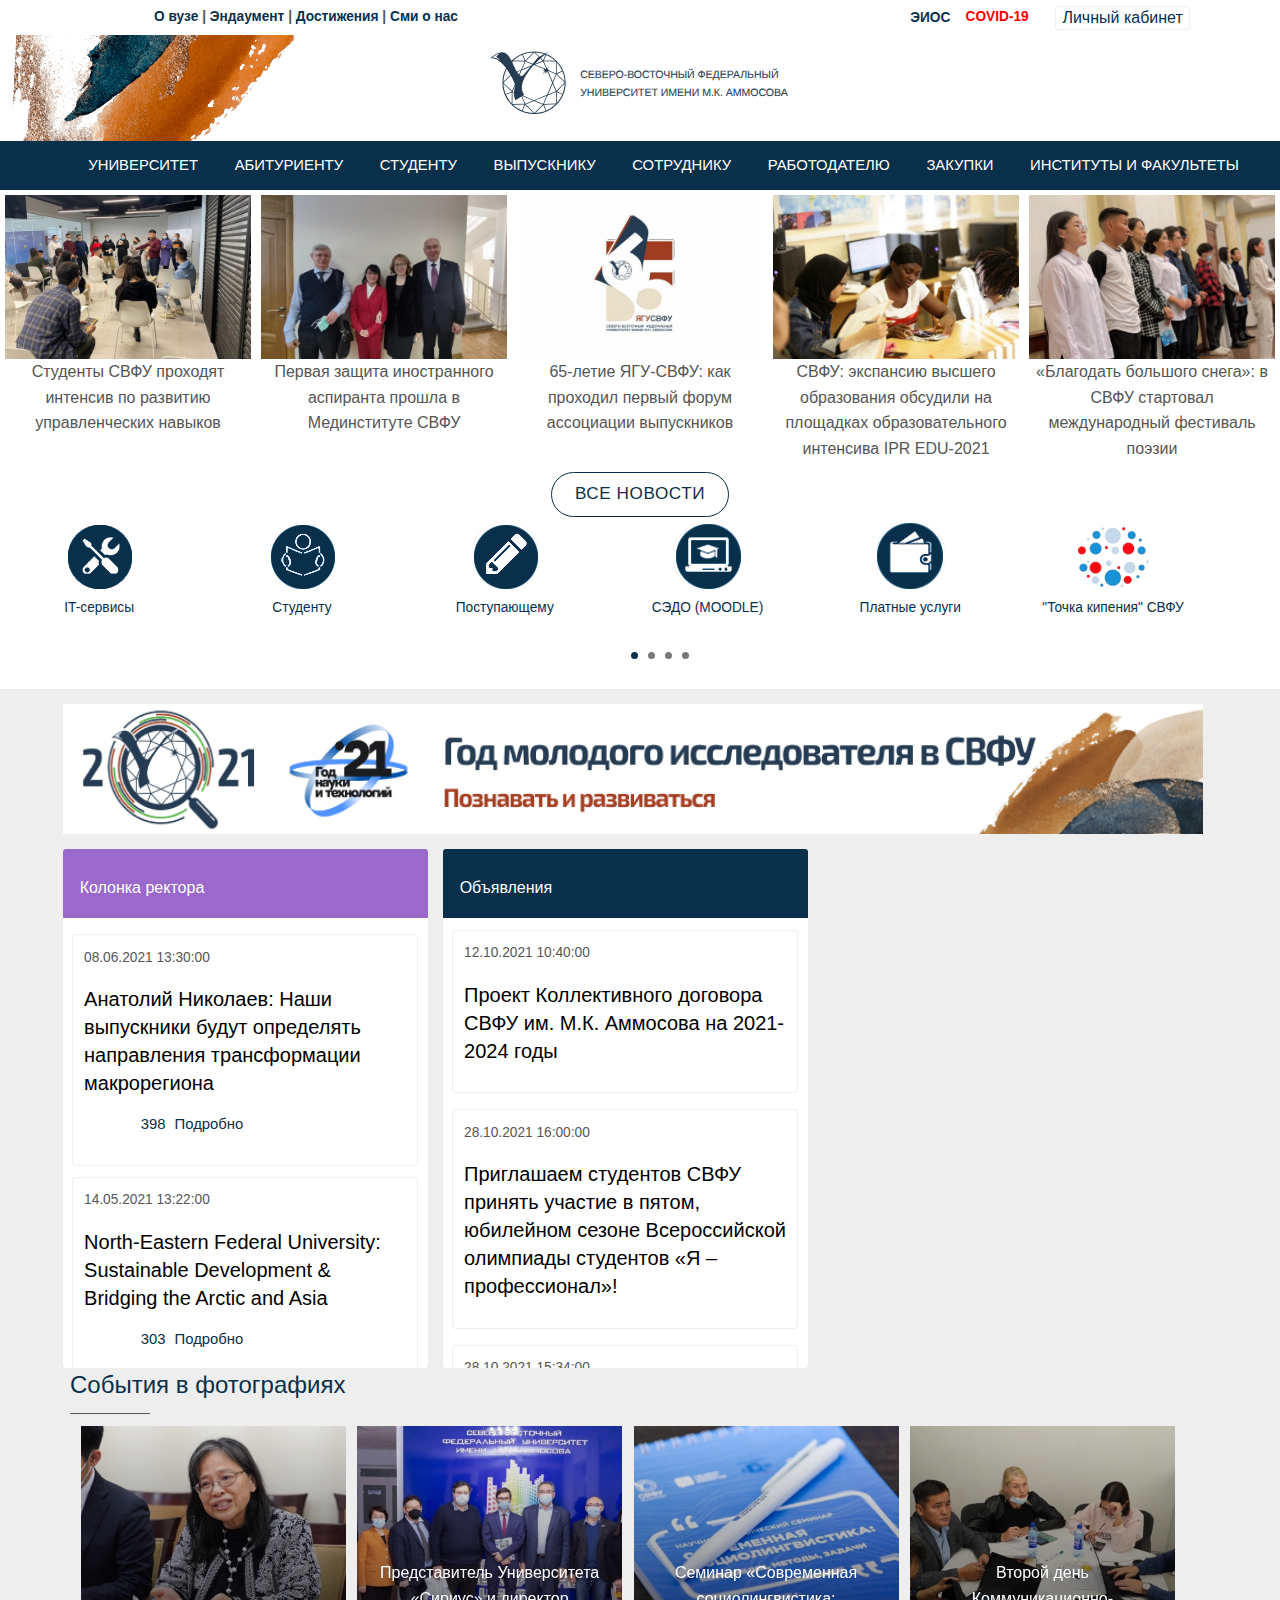
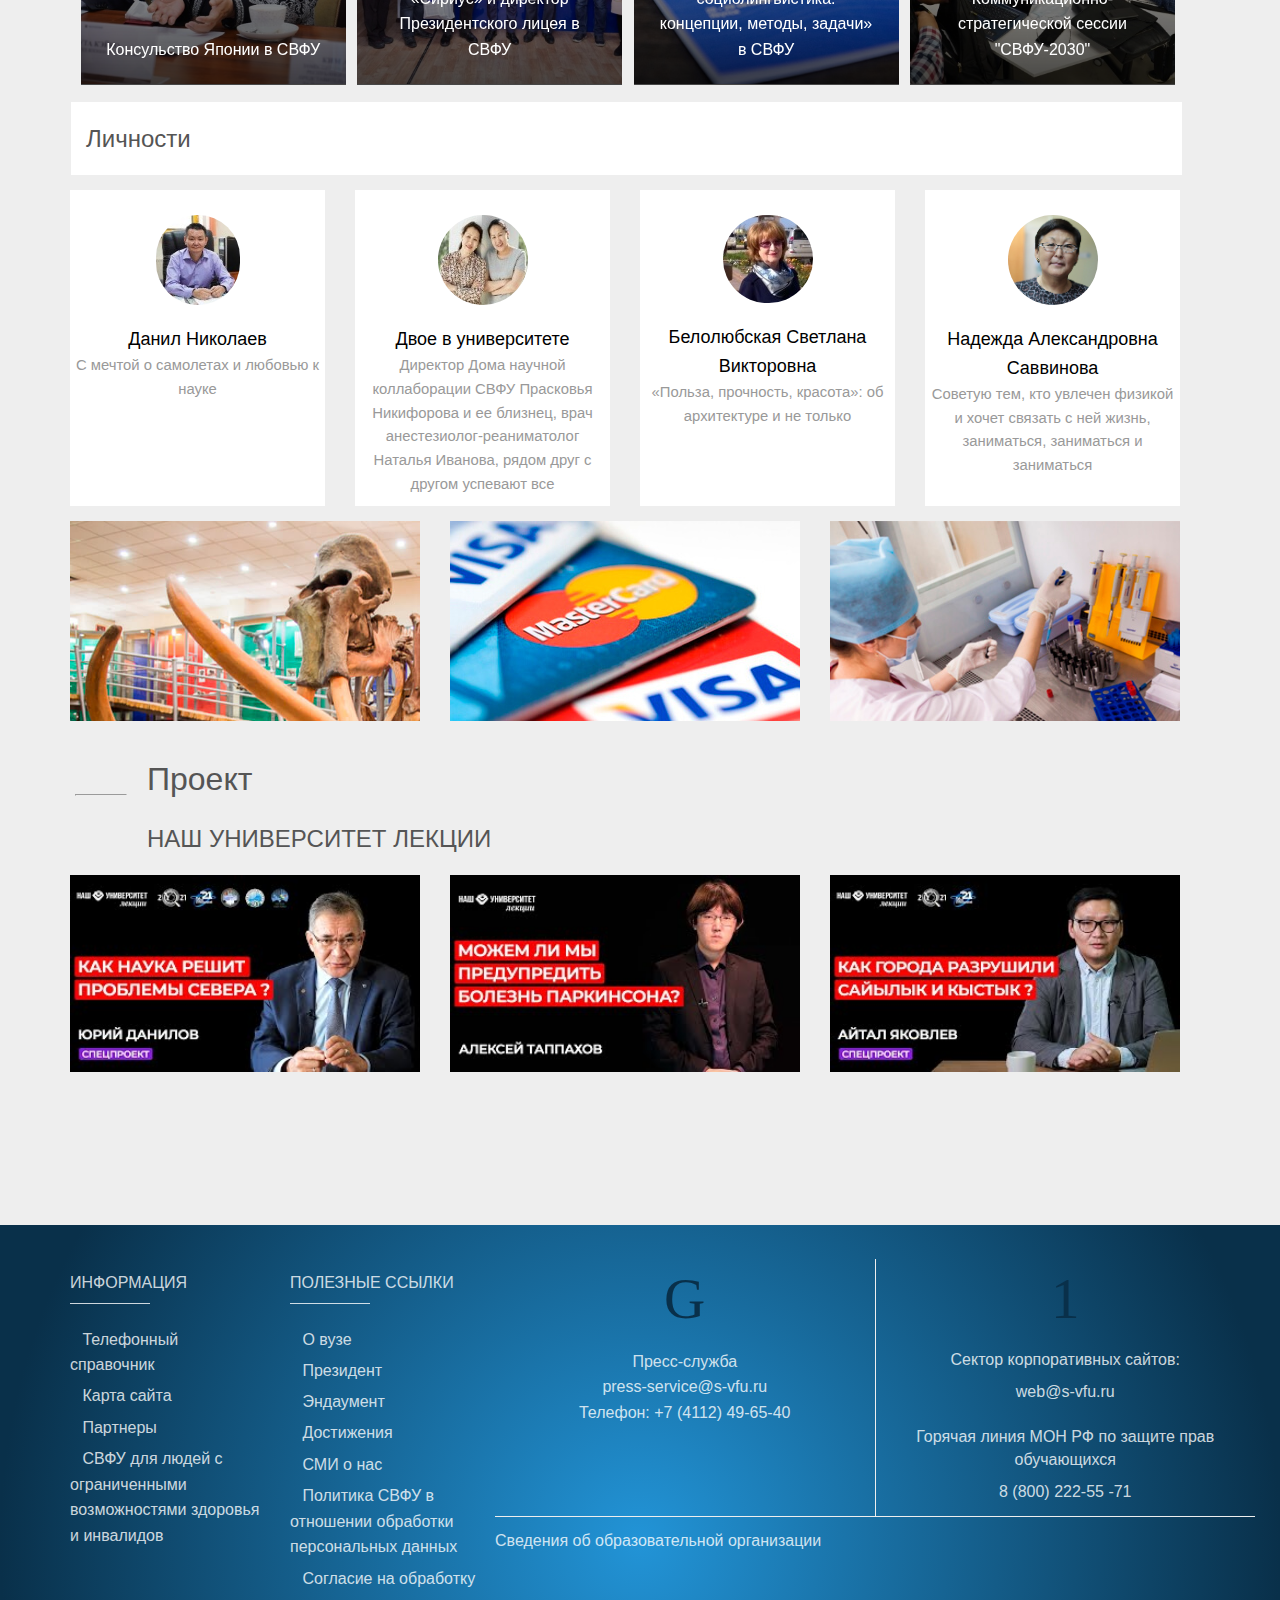
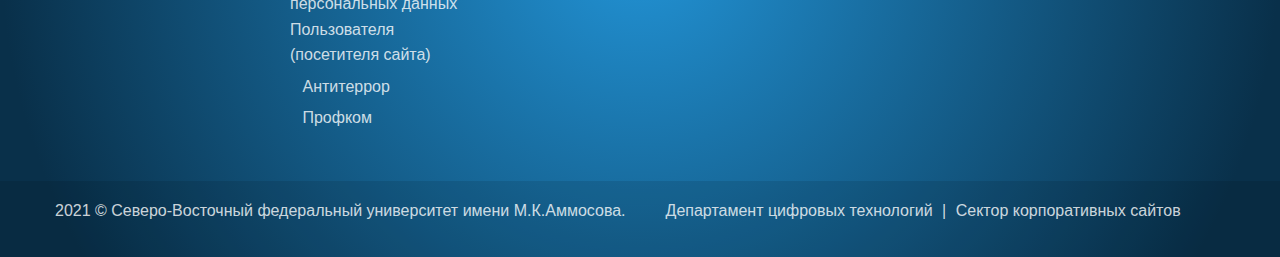
==== index.html @ 6f92b6be "Merge branch 'svfucopy' of https://github.com/tarkhoon/svfucopy into svfucopy" ====
<html>

<head>
    <meta charset="UTF-8">
    <meta http-equiv="X-UA-Compatible" content="IE=edge">
    <meta name="viewport" content="width=device-width, initial-scale=1.0">
    <title>Document</title>
    <link rel="stylesheet" href="css/style.css"><!--Подключение стилей-->
</head>

<body>

    <header class="header u-header"><!-- Шапка -->
        
        <div class="header-top pad"><!-- Верхняя часть -->
            <div class="container mx-auto"><!-- Стиль -->
                <div class="font-12 aligin-items-center" style="width: 100%;"><!-- Стиль -->
                    <div class="ht-left"><!-- Левая часть -->
                        <ul class="list-inline"><!-- Кнопки -->
                            <li class="list-inline-item"></li><!-- Кнопка -->
                            <li class="list-inline-item"></li><!-- Кнопка -->
                            <li class="list-inline-item"></li><!-- Кнопка -->
                            <li class="list-inline-item"></li><!-- Кнопка -->
                            <li class="list-inline-item"></li><!-- Кнопка -->
                            <li class="d-block"> <a href="">О вузе</a></li><!-- Кнопка -->
                            <li class="d-block">|</li><!-- Кнопка -->
                            <li class="d-block"><a href="">Эндаумент</a></li><!-- Кнопка -->
                            <li class="d-block">|</li><!-- Кнопка -->
                            <li class="d-block"><a href="">Достижения</a></li><!-- Кнопка -->
                            <li class="d-block">|</li><!-- Кнопка -->
                            <li class="d-block"><a href="">Сми о нас</a></li><!-- Кнопка -->
                        </ul>
                    </div>
                    <div class="ht-right"><!-- Правая часть -->
                        <ul class="list-inline"><!-- Стиль -->
                            <li class="list-inline-item"><!-- Кнопки -->
                                <a href="Отсылка.html" data-modal-target="#modal17" data-modal-effect="scale" class="g-color-primary--hover g-text-underline--none--hover">ЭИОС </a><!-- Кнопка -->
                                <a href="Отсылка.html" class="g-mx-10 g-mx-auto g-color-red">COVID-19</a><!-- Кнопка -->
                                <button class="btn btn-sm u-btn-primary g-mx-10 btn u-btn-primary g-brd-around g-brd-gray-light-v4 g-bg-white g-color-primary g-mx-auto" data-toggle="modal" data-target="#loginform">Личный кабинет</button><!-- Кнопка -->
                            </li>
                            <li class="list-inline-item"></li><!-- Кнопка -->
                        </ul>
                    </div>
                </div>
            </div>
        </div>

        <div class="header-center"><!-- Средняя часть -->

            <img src="pic/list-top.png" alt="" class="left-logo"><!-- Фото -->

            <div class="container mx-auto"><!-- Логотип -->

                <a href="" class="logo mx-auto"><!-- Кнопка -->

                    <img class="logo-img" src="pic/logo_new_3.svg" alt=""><!-- Картинка кнопки -->

                </a>
            </div>

        </div>

        <div class="header-bottom g-bg-blue"><!-- Нижняя часть -->
            <div class="container mx-auto"><!-- Стиль -->
                <ul class="navbar-nav text-uppercase g-font-weight-600 u-main-nav-v8 u-sub-menu-v3 mx-auto"><!-- Стиль -->
		      
                    <li class="hs-has-sub-menu nav-item" id="menu1"> <!-- Меню -->
                        <a class="nav-link g-color-white" href="/universitet/" rel="" id="nav-link-1" aria-haspopup="true" aria-expanded="false" aria-controls="nav-submenu-2"><!-- Текст -->
                            Университет            
                        </a>
                        <ul class="hs-sub-menu list-unstyled animated" aria-labelledby="nav-link-2" style="display: none;"><!-- Кнопка -->
                  
                              
                            <li class="dropdown-item"><!-- Ссылка -->
                                <a href="/universitet/o-vuze/obshchie-svedeniya/" rel=""><!-- Текст -->
                                    Основные сведения          
                                </a>
                            </li>
                              
                              
                                              <li class="dropdown-item"><!-- Ссылка -->
                              <a href="/universitet/rukovodstvo-i-struktura/" rel=""><!-- Текст -->
                                  Структура и органы управления образовательной организацией          
                              </a>
                          </li>
                              
                              
                                              <li class="dropdown-item"><!-- Ссылка -->
                              <a href="/universitet/rectors_plan" rel=""><!-- Текст -->
                                  План ректора          
                              </a>
                          </li>
                              
                              
                                              <li class="dropdown-item"><!-- Ссылка -->
                              <a href="/universitet/president_plan" rel=""><!-- Текст -->
                                  План президента          
                              </a>
                          </li>
                              
                              
                                              <li class="dropdown-item"><!-- Ссылка -->
                              <a href="/universitet/information/" rel=""><!-- Текст -->
                                  Документы          
                              </a>
                          </li>
                              
                              
                                              <li class="dropdown-item"><!-- Ссылка -->
                              <a href="/universitet/obrazovanie/vuzovskoe/" rel=""><!-- Текст -->
                                  Образование          
                              </a>
                          </li>
                              
                              
                                              <li class="dropdown-item"><!-- Ссылка -->
                              <a href="/universitet/rukovodstvo-i-struktura/strukturnye-podrazdeleniya/departamentt_quality/opup/fgosvo/" rel=""><!-- Текст -->
                                  Образовательные стандарты и требования          
                              </a>
                          </li>
                              
                              
                                              <li class="dropdown-item"><!-- Ссылка -->
                              <a href="https://www.s-vfu.ru/universitet/rukovodstvo-i-struktura/?clear_cache=Y" rel=""><!-- Текст -->
                                  Руководство. Педагогический (научно-педагогический) состав          
                              </a>
                          </li>
                              
                              
                                              <li class="dropdown-item"><!-- Ссылка -->
                              <a href="/universitet/o-vuze/support/" rel=""><!-- Текст -->
                                  Материально-техническое обеспечение и оснащенность образовательного процесса          
                              </a>
                          </li>
                              
                              
                                              <li class="dropdown-item"><!-- Ссылка -->
                              <a href="/studentu/stipendiya/" rel=""><!-- Текст -->
                                  Стипендии и иные виды материальной поддержки          
                              </a>
                          </li>
                              
                              
                                              <li class="dropdown-item"><!-- Ссылка -->
                              <a href="/universitet/information/pou/" rel=""><!-- Текст -->
                                  Платные образовательные услуги          
                              </a>
                          </li>
                              
                              
                                              <li class="dropdown-item"><!-- Ссылка -->
                              <a href="/universitet/o-vuze/finance/" rel=""><!-- Текст -->
                                  Финансово-хозяйственная деятельность          
                              </a>
                          </li>
                              
                              
                                              <li class="dropdown-item"><!-- Ссылка -->
                              <a href="/studentu/vak/" rel=""><!-- Текст -->
                                  Вакантные места для приема (перевода) обучающихся          
                              </a>
                          </li>
                              
                              
                                              <li class="dropdown-item"><!-- Ссылка -->
                              <a href="/universitet/o-vuze/obshchie-svedeniya/dsr/" rel=""><!-- Текст -->
                                  Доступная среда          
                              </a>
                          </li>
                              
                              
                                              <li class="dropdown-item"><!-- Ссылка -->
                              <a href="/universitet/rukovodstvo-i-struktura/strukturnye-podrazdeleniya/ums/" rel=""><!-- Текст -->
                                  Международное сотрудничество          
                              </a>
                          </li>
                              
                              
                                              <li class="dropdown-item"><!-- Ссылка -->
                              <a href="https://priem.s-vfu.ru/" rel=""><!-- Текст -->
                                  Абитуриенту          
                              </a>
                          </li>
                              
                              
                                              <li class="dropdown-item"><!-- Ссылка -->
                              <a href="/universitet/o-vuze/fond-tselevogo-kapitala/" rel=""><!-- Текст -->
                                  Эндаумент          
                              </a>
                          </li>
                              
                              
                                              <li class="dropdown-item"><!-- Ссылка -->
                              <a href="/universitet/rukovodstvo-i-struktura/instituty/" rel=""><!-- Текст -->
                                  Институты, факультеты, филиалы, НИИ, колледжи          
                              </a>
                          </li>
                              
                              
                                              <li class="dropdown-item"><!-- Ссылка -->
                              <a href="/universitet/nauka/" rel=""><!-- Текст -->
                                  Наука и инновации          
                              </a>
                          </li>
                              
                              
                                              <li class="dropdown-item"><!-- Ссылка -->
                              <a href="/universitet/information/" rel=""><!-- Текст -->
                                  Обязательная информация          
                              </a>
                          </li>
                              
                              
                                              <li class="dropdown-item"><!-- Ссылка -->
                              <a href="/universitet/rukovodstvo-i-struktura/strukturnye-podrazdeleniya/usr/vd/" rel=""><!-- Текст -->
                                  Воспитательная деятельность          
                              </a>
                          </li>
                              
                              
                                              <li class="dropdown-item"><!-- Ссылка -->
                              <a href="/universitet/docs/struct_docs.php" rel=""><!-- Текст -->
                                  Документы управленческих подразделений          
                              </a>
                          </li>
                              
                              
                                              <li class="dropdown-item"><!-- Ссылка -->
                              <a href="/universitet/nauka/ejegodnik%20NEFU/" rel=""><!-- Текст -->
                                  Ежегодник СВФУ          
                              </a>
                          </li>
                              
                              
                                              <li class="dropdown-item"><!-- Ссылка -->
                              <a href="/universitet/kontakty/" rel=""><!-- Текст -->
                                  Контакты и реквизиты          
                              </a>
                          </li>
                              
                              
                                              <li class="dropdown-item"><!-- Ссылка -->
                              <a href="/phone_book" rel=""><!-- Текст -->
                                  Телефонный справочник          
                              </a>
                          </li>
                              
                              
                                              <li class="dropdown-item"><!-- Ссылка -->
                              <a href="https://www.minobrnauki.gov.ru/" rel=""><!-- Текст -->
                                  Министерство науки и высшего образования Российской Федерации           
                              </a>
                          </li>
                              
                              
                                              <li class="dropdown-item"><!-- Ссылка -->
                              <a href="https://edu.gov.ru/" rel=""><!-- Текст -->
                                  Министерство просвещения Российской Федерации          
                              </a>
                          </li>
                              
                              
                                              <li class="dropdown-item"><!-- Ссылка -->
                              <a href="/universitet/o-vuze/obshchie-svedeniya/zarplata_2020г.pdf" rel=""><!-- Текст -->
                                  ИНФОРМАЦИЯ о среднемесячной заработной плате руководителя, его заместителей и главного бухгалтера за 2020 год          
                              </a>
                          </li>
                              
                                          </ul>
                    </li>		
                        
                    <li class="hs-has-sub-menu nav-item"  id="menu2"> <!-- Меню -->
                        <a class="nav-link g-color-white" href="/abiturientu/" rel="" id="nav-link-2" aria-haspopup="true" aria-expanded="false" aria-controls="nav-submenu-2"><!-- Текст -->
                          Абитуриенту            
                        </a>
                        <ul class="hs-sub-menu list-unstyled animated" aria-labelledby="nav-link-2" style="display: none;"><!-- Кнопки -->
                  
                              
                            <li class="dropdown-item"><!-- Кнопка -->
                                <a href="/abit/" rel="">
                                    Прием 2021 - Образовательные программы          
                                </a>
                            </li>
                              
                              
                                              <li class="dropdown-item"><!-- Кнопка -->
                              <a href="https://postupi.s-vfu.ru/" rel=""><!-- Текст -->
                                  Поступи онлайн          
                              </a>
                          </li>
                              
                              
                                              <li class="dropdown-item"><!-- Кнопка -->
                              <a href="http://priem.s-vfu.ru/" rel="nofollow"><!-- Текст -->
                                  Центральная приемная комиссия СВФУ          
                              </a>
                          </li>
                              
                              
                                              <li class="dropdown-item"><!-- Кнопка -->
                              <a href="/universitet/rukovodstvo-i-struktura/instituty/" rel=""><!-- Текст -->
                                  Институты, факультеты, филиалы, колледжи          
                              </a>
                          </li>
                              
                              
                                              <li class="dropdown-item"><!-- Кнопка -->
                              <a href="http://fdop.s-vfu.ru/olimpiady-shkolnikov2/" rel="nofollow"><!-- Текст -->
                                  Олимпиады школьников          
                              </a>
                          </li>
                              
                              
                                              <li class="dropdown-item"><!-- Кнопка -->
                              <a href="/universitet/rukovodstvo-i-struktura/instituty/fdop" rel=""><!-- Текст -->
                                  ФДОП          
                              </a>
                          </li>
                              
                              
                                              <li class="dropdown-item"><!-- Кнопка -->
                              <a href="/universitet/rukovodstvo-i-struktura/strukturnye-podrazdeleniya/ss/" rel=""><!-- Текст -->
                                  Студгородок "Сергелях"          
                              </a>
                          </li>
                              
                              
                                              <li class="dropdown-item"><!-- Кнопка -->
                              <a href="/abiturientu/studgorodok/" rel=""><!-- Текст -->
                                  Расположение корпусов СВФУ          
                              </a>
                          </li>
                              
                              
                                              <li class="dropdown-item"><!-- Кнопка -->
                              <a href="/news/?SECTION_ID=984" rel=""><!-- Текст -->
                                  Новости          
                              </a>
                          </li>
                              
                        </ul>
                    </li>		
                        
                    <li class="hs-has-sub-menu nav-item"  id="menu3"> <!-- Меню -->
                      <a class="nav-link g-color-white" href="/studentu/" rel="" id="nav-link-3" aria-haspopup="true" aria-expanded="false" aria-controls="nav-submenu-2"><!-- Текст -->
                          Студенту            
                      </a>
                      <ul class="hs-sub-menu list-unstyled animated" aria-labelledby="nav-link-2" style="display: none;"><!-- Кнопки -->
                  
                              
                                              <li class="dropdown-item"><!-- Кнопка -->
                              <a href="http://yagu.s-vfu.ru/" rel=""><!-- Текст -->
                                  СЭДО (MOODLE)          
                              </a>
                          </li>
                              
                              
                                              <li class="dropdown-item"><!-- Кнопка -->
                              <a href="https://student.s-vfu.ru/auth/" rel=""><!-- Текст -->
                                  Личный кабинет студента          
                              </a>
                          </li>
                              
                              
                                              <li class="dropdown-item"><!-- Кнопка -->
                              <a href="/raspisanie" rel=""><!-- Текст -->
                                  Расписание занятий          
                              </a>
                          </li>
                              
                              
                                              <li class="dropdown-item"><!-- Кнопка -->
                              <a href="/universitet/rukovodstvo-i-struktura/instituty/" rel=""><!-- Текст -->
                                  Институты, факультеты, филиалы, колледжи          
                              </a>
                          </li>
                              
                              
                                              <li class="dropdown-item"><!-- Кнопка -->
                              <a href="/studentu/ckc/" rel=""><!-- Текст -->
                                  СКС (Студенческий координационный совет)          
                              </a>
                          </li>
                              
                              
                                              <li class="dropdown-item"><!-- Кнопка -->
                              <a href="/universitet/rukovodstvo-i-struktura/vspomogatelnye-podrazdeleniya/ppos" rel=""><!-- Текст -->
                                  ППОС          
                              </a>
                          </li>
                              
                              
                                              <li class="dropdown-item"><!-- Кнопка -->
                              <a href="/studentu/sosvfu/" rel=""><!-- Текст -->
                                  Штаб студенческих отрядов          
                              </a>
                          </li>
                              
                              
                                              <li class="dropdown-item"><!-- Кнопка -->
                              <a href="/studentu/stipendiya" rel=""><!-- Текст -->
                                  Стипендия          
                              </a>
                          </li>
                              
                              
                                              <li class="dropdown-item"><!-- Кнопка -->
                              <a href="/elective/" rel=""><!-- Текст -->
                                  Факультативы          
                              </a>
                          </li>
                              
                              
                                              <li class="dropdown-item"><!-- Кнопка -->
                              <a href="/studentu/olympiads/" rel=""><!-- Текст -->
                                  Олимпиады          
                              </a>
                          </li>
                              
                              
                                              <li class="dropdown-item"><!-- Кнопка -->
                              <a href="/universitet/rukovodstvo-i-struktura/strukturnye-podrazdeleniya/ss/" rel=""><!-- Текст -->
                                  Студгородок          
                              </a>
                          </li>
                              
                              
                                              <li class="dropdown-item"><!-- Кнопка -->
                              <a href="/studentu/vak" rel=""><!-- Текст -->
                                  Переход на бесплатное          
                              </a>
                          </li>
                              
                              
                                              <li class="dropdown-item"><!-- Кнопка -->
                              <a href="/universitet/rukovodstvo-i-struktura/strukturnye-podrazdeleniya/usr/stdknf/" rel=""><!-- Текст -->
                                  Конференции для студентов          
                              </a>
                          </li>
                              
                              
                                              <li class="dropdown-item"><!-- Кнопка -->
                              <a href="/studentu/perevod-v-svfu/" rel=""><!-- Текст -->
                                  Перевод и восстановление в СВФУ          
                              </a>
                          </li>
                              
                              
                                              <li class="dropdown-item"><!-- Кнопка -->
                              <a href="/studentu/sport/" rel=""><!-- Текст -->
                                  Спорт          
                              </a>
                          </li>
                              
                              
                                              <li class="dropdown-item"><!-- Кнопка -->
                              <a href="/universitet/rukovodstvo-i-struktura/instituty/ip/cpp/" rel=""><!-- Текст -->
                                  Центр практической психологии          
                              </a>
                          </li>
                              
                              
                                              <li class="dropdown-item"><!-- Кнопка -->
                              <a href="/studentu/brs/" rel=""><!-- Текст -->
                                  Балльно-рейтинговая система СВФУ          
                              </a>
                          </li>
                              
                              
                                              <li class="dropdown-item"><!-- Кнопка -->
                              <a href="http://nefu.s-vfu.ru/" rel="nofollow"><!-- Текст -->
                                  NEFU International Student Organization          
                              </a>
                          </li>
                              
                              
                                              <li class="dropdown-item"><!-- Кнопка -->
                              <a href="/universitet/rukovodstvo-i-struktura/obsluzhivayushchie-podrazdeleniya/sps" rel=""><!-- Текст -->
                                  Профилакторий "Смена"          
                              </a>
                          </li>
                              
                              
                                              <li class="dropdown-item"><!-- Кнопка -->
                              <a href="/universitet/rukovodstvo-i-struktura/strukturnye-podrazdeleniya/departamentt_quality/officework/" rel=""><!-- Текст -->
                                  Студенческий отдел кадров (Отдел делопроизводства и учета обучающихся)          
                              </a>
                          </li>
                              
                              
                                              <li class="dropdown-item"><!-- Кнопка -->
                              <a href="/studentu/stipendiya/over/" rel=""><!-- Текст -->
                                  Статистика  по заявлениям студентов на повышенную стипендию          
                              </a>
                          </li>
                              
                              
                                              <li class="dropdown-item"><!-- Кнопка -->
                              <a href="/universitet/rukovodstvo-i-struktura/vspomogatelnye-podrazdeleniya/nauchnaya-biblioteka/" rel=""><!-- Текст -->
                                  Научная библиотека СВФУ          
                              </a>
                          </li>
                              
                              
                                              <li class="dropdown-item"><!-- Кнопка -->
                              <a href="/studentu/best-graduate/" rel=""><!-- Текст -->
                                  Лучшие выпускники          
                              </a>
                          </li>
                              
                              
                                              <li class="dropdown-item"><!-- Кнопка -->
                              <a href="/studentu/etiquette/" rel=""><!-- Текст -->
                                  Этикет          
                              </a>
                          </li>
                              
                              
                                              <li class="dropdown-item"><!-- Кнопка -->
                              <a href="/studentu/catering" rel=""><!-- Текст -->
                                  Обьекты питания в кампусе СВФУ          
                              </a>
                          </li>
                              
                              
                                              <li class="dropdown-item"><!-- Кнопка -->
                              <a href="/universitet/rukovodstvo-i-struktura/strukturnye-podrazdeleniya/usr/folder4/" rel=""><!-- Текст -->
                                  Важно знать!          
                              </a>
                          </li>
                              
                                          </ul>
                    </li>		
                        
                    <li class="hs-has-sub-menu nav-item"  id="menu4"> <!-- Меню -->
                      <a class="nav-link g-color-white" href="/vypuskniku/" rel="" id="nav-link-4" aria-haspopup="true" aria-expanded="false" aria-controls="nav-submenu-2"><!-- Текст -->
                          Выпускнику            
                      </a>
                      <ul class="hs-sub-menu list-unstyled animated" aria-labelledby="nav-link-2" style="display: none;"><!-- Кнопки -->
                  
                              
                                              <li class="dropdown-item"><!-- Кнопка -->
                              <a href="/universitet/obrazovanie/postgraduate/" rel=""><!-- Текст -->
                                  Аспирантам/Ординаторам          
                              </a>
                          </li>
                              
                              
                                              <li class="dropdown-item"><!-- Кнопка -->
                              <a href="/vypuskniku/magistratura/" rel=""><!-- Текст -->
                                  Магистратура          
                              </a>
                          </li>
                              
                              
                                              <li class="dropdown-item"><!-- Кнопка -->
                              <a href="/vypuskniku/dopolnitelnoe-obrazovanie/" rel=""><!-- Текст -->
                                  Дополнительное образование          
                              </a>
                          </li>
                              
                              
                                              <li class="dropdown-item"><!-- Кнопка -->
                              <a href="/vypuskniku/association-of-graduates" rel=""><!-- Текст -->
                                  Лига выпускников СВФУ (ЯГУ)          
                              </a>
                          </li>
                              
                              
                                              <li class="dropdown-item"><!-- Кнопка -->
                              <a href="/universitet/rukovodstvo-i-struktura/strukturnye-podrazdeleniya/usr/carrier_center/" rel=""><!-- Текст -->
                                  Карьера          
                              </a>
                          </li>
                              
                              
                                              <li class="dropdown-item"><!-- Кнопка -->
                              <a href="/universitet/rukovodstvo-i-struktura/strukturnye-podrazdeleniya/carrier_center/poleznye-resursy/" rel=""><!-- Текст -->
                                  Полезные ресурсы          
                              </a>
                          </li>
                              
                              
                                              <li class="dropdown-item"><!-- Кнопка -->
                              <a href="/vypuskniku/luchshie-vypuskniki" rel=""><!-- Текст -->
                                  Лучшие выпускники          
                              </a>
                          </li>
                              
                              
                                              <li class="dropdown-item"><!-- Кнопка -->
                              <a href="/universitet/rukovodstvo-i-struktura/strukturnye-podrazdeleniya/carrier_center/vakansii/" rel=""><!-- Текст -->
                                  Ваканcии          
                              </a>
                          </li>
                              
                              
                                              <li class="dropdown-item"><!-- Кнопка -->
                              <a href="/phone_book/" rel=""><!-- Текст -->
                                  Телефонный справочник          
                              </a>
                          </li>
                              
                                          </ul>
                    </li>		
                        
                    <li class="hs-has-sub-menu nav-item" id="menu5"> <!-- Меню -->
                      <a class="nav-link g-color-white" href="/sotrudniku/" rel="" id="nav-link-5" aria-haspopup="true" aria-expanded="false" aria-controls="nav-submenu-2"><!-- Текст -->
                          Сотруднику            
                      </a>
                      <ul class="hs-sub-menu list-unstyled animated" aria-labelledby="nav-link-2" style="display: none;"><!-- Кнопки -->
                  
                              
                                              <li class="dropdown-item"><!-- Кнопка -->
                              <a href="http://yagu.s-vfu.ru/" rel=""><!-- Текст -->
                                  СЭДО (MOODLE)          
                              </a>
                          </li>
                              
                              
                                              <li class="dropdown-item"><!-- Кнопка -->
                              <a href="/universitet/rukovodstvo-i-struktura/uchenyy-sovet/" rel=""><!-- Текст -->
                                  Ученый совет          
                              </a>
                          </li>
                              
                              
                                              <li class="dropdown-item"><!-- Кнопка -->
                              <a href="/universitet/rukovodstvo-i-struktura/strukturnye-podrazdeleniya/" rel=""><!-- Текст -->
                                  Управленческие подразделения          
                              </a>
                          </li>
                              
                              
                                              <li class="dropdown-item"><!-- Кнопка -->
                              <a href="/universitet/rukovodstvo-i-struktura/vspomogatelnye-podrazdeleniya/" rel=""><!-- Текст -->
                                  Вспомогательные подразделения          
                              </a>
                          </li>
                              
                              
                                              <li class="dropdown-item"><!-- Кнопка -->
                              <a href="/universitet/rukovodstvo-i-struktura/obsluzhivayushchie-podrazdeleniya/" rel=""><!-- Текст -->
                                  Обслуживающие подразделения          
                              </a>
                          </li>
                              
                              
                                              <li class="dropdown-item"><!-- Кнопка -->
                              <a href="/sotrudniku/course_information/" rel=""><!-- Текст -->
                                  Повышение квалификации          
                              </a>
                          </li>
                              
                              
                                              <li class="dropdown-item"><!-- Кнопка -->
                              <a href="/universitet/docs/" rel=""><!-- Текст -->
                                  Документы          
                              </a>
                          </li>
                              
                              
                                              <li class="dropdown-item"><!-- Кнопка -->
                              <a href="/universitet/rukovodstvo-i-struktura/vspomogatelnye-podrazdeleniya/obshchestvennye-organizatsii/profsoyuznyy-komitet-svfu/" rel=""><!-- Текст -->
                                  Профком сотрудников          
                              </a>
                          </li>
                              
                              
                                              <li class="dropdown-item"><!-- Кнопка -->
                              <a href="/sotrudniku/buildsociety/" rel=""><!-- Текст -->
                                  Жилищно-строительный кооператив          
                              </a>
                          </li>
                              
                              
                                              <li class="dropdown-item"><!-- Кнопка -->
                              <a href="/sotrudniku/repository_svfu/" rel=""><!-- Текст -->
                                  Репозиторий          
                              </a>
                          </li>
                              
                              
                                              <li class="dropdown-item"><!-- Кнопка -->
                              <a href="/sotrudniku/payment/" rel=""><!-- Текст -->
                                  Порядок оплаты труда работников университета          
                              </a>
                          </li>
                              
                              
                                              <li class="dropdown-item"><!-- Кнопка -->
                              <a href="/sotrudniku/gvp/" rel=""><!-- Текст -->
                                  Грант В. Потанина          
                              </a>
                          </li>
                              
                              
                                              <li class="dropdown-item"><!-- Кнопка -->
                              <a href="/phone_book/" rel=""><!-- Текст -->
                                  Телефонный справочник          
                              </a>
                          </li>
                              
                              
                                              <li class="dropdown-item"><!-- Кнопка -->
                              <a href="/universitet/rukovodstvo-i-struktura/vspomogatelnye-podrazdeleniya/nauchnaya-biblioteka/" rel=""><!-- Текст -->
                                  Научная библиотека СВФУ          
                              </a>
                          </li>
                              
                              
                                              <li class="dropdown-item"><!-- Кнопка -->
                              <a href="/sotrudniku/coronavirus2019-nCoV" rel=""><!-- Текст -->
                                  Kоронавирус COVID-19          
                              </a>
                          </li>
                              
                              
                                              <li class="dropdown-item"><!-- Кнопка -->
                              <a href="/sotrudniku/warning/" rel=""><!-- Текст -->
                                  СВФУ в условиях предупреждения распространения новой коронавирусной инфекции          
                              </a>
                          </li>
                              
                              
                                              <li class="dropdown-item"><!-- Кнопка -->
                              <a href="/sotrudniku/concurs/" rel=""><!-- Текст -->
                                  Сила университета – в единстве и солидарности!          
                              </a>
                          </li>
                              
                              
                                              <li class="dropdown-item"><!-- Кнопка -->
                              <a href="/sotrudniku/sberbank/" rel=""><!-- Текст -->
                                  Зарплатный проект ПАО Сбербанк          
                              </a>
                          </li>
                              
                              
                                              <li class="dropdown-item"><!-- Кнопка -->
                              <a href="/sotrudniku/gazprombank/" rel=""><!-- Текст -->
                                  Зарплатный проект в Газпромбанке          
                              </a>
                          </li>
                              
                              
                                              <li class="dropdown-item"><!-- Кнопка -->
                              <a href="/sotrudniku/rosbank/" rel=""><!-- Текст -->
                                  Росбанк для сотрудников СВФУ          
                              </a>
                          </li>
                              
                                          </ul>
                    </li>		
                        
                    <li class="hs-has-sub-menu nav-item" id="menu6"> <!-- Меню -->
                      <a class="nav-link g-color-white" href="/rabotodatelyu/" rel="" id="nav-link-6" aria-haspopup="true" aria-expanded="false" aria-controls="nav-submenu-2"><!-- Текст -->
                          Работодателю            
                      </a>
                      <ul class="hs-sub-menu list-unstyled animated" aria-labelledby="nav-link-2" style="display: none;"><!-- Кнопки -->
                  
                              
                                              <li class="dropdown-item"><!-- Кнопка -->
                              <a href="/universitet/rukovodstvo-i-struktura/strukturnye-podrazdeleniya/usr/carrier_center/" rel=""><!-- Текст -->
                                  Карьера          
                              </a>
                          </li>
                              
                              
                                              <li class="dropdown-item"><!-- Кнопка -->
                              <a href="/universitet/rukovodstvo-i-struktura/strukturnye-podrazdeleniya/carrier_center/nashi-rabotodateli.php" rel=""><!-- Текст -->
                                  Наши работодатели          
                              </a>
                          </li>
                              
                                          </ul>
                    </li>		
                        
                    <li class="hs-has-sub-menu nav-item" id="menu7"> <!-- Меню -->
                      <a class="nav-link g-color-white" href="/universitet/zakupki/" rel="" id="nav-link-7" aria-haspopup="true" aria-expanded="false" aria-controls="nav-submenu-2"><!-- Текст -->
                          Закупки            
                      </a>
                      <ul class="hs-sub-menu list-unstyled animated" aria-labelledby="nav-link-2" style="display: none;"><!-- Кнопки -->
                  
                              
                                              <li class="dropdown-item"><!-- Кнопка -->
                              <a href="http://zakupki.gov.ru/epz/order/extendedsearch/search.html?sortDirection=false&amp;sortBy=UPDATE_DATE&amp;recordsPerPage=_50&amp;pageNo=1&amp;placeOfSearch=FZ_223&amp;searchType=ORDERS&amp;morphology=false&amp;strictEqual=false&amp;orderPriceCurrencyId=-1&amp;okdpWithSubElements=false&amp;orderStages=AF&amp;headAgencyWithSubElements=false&amp;smallBusinessSubject=I&amp;rnpData=I&amp;executionRequirement=I&amp;penalSystemAdvantage=I&amp;disabilityOrganizationsAdvantage=I&amp;russianGoodsPreferences=I&amp;orderPriceCurrencyId=-1&amp;okvedWithSubElements=false&amp;jointPurchase=false&amp;byRepresentativeCreated=false&amp;selectedMatchingWordPlace223=NOTICE_AND_DOCS&amp;matchingWordPlace94=NOTIFICATIONS&amp;changeParameters=true&amp;customer.code=07161000002&amp;customer.fz94id=1280706&amp;customer.fz223id=1367&amp;customer.title=%D1%84%D0%B5%D0%B4%D0%B5%D1%80%D0%B0%D0%BB%D1%8C%D0%BD%D0%BE%D0%B5+%D0%B3%D0%BE%D1%81%D1%83%D0%B4%D0%B0%D1%80%D1%81%D1%82%D0%B2%D0%B5%D0%BD%D0%BD%D0%BE%D0%B5+%D0%B0%D0%B2%D1%82%D0%BE%D0%BD%D0%BE%D0%BC%D0%BD%D0%BE%D0%B5+%D0%BE%D0%B1%D1%80%D0%B0%D0%B7%D0%BE%D0%B2%D0%B0%D1%82%D0%B5%D0%BB%D1%8C%D0%BD%D0%BE%D0%B5+%D1%83%D1%87%D1%80%D0%B5%D0%B6%D0%B4%D0%B5%D0%BD%D0%B8%D0%B5+%D0%B2%D1%8B%D1%81%D1%88%D0%B5%D0%B3%D0%BE+%D0%BF%D1%80%D0%BE%D1%84%D0%B5%D1%81%D1%81%D0%B8%D0%BE%D0%BD%D0%B0%D0%BB%D1%8C%D0%BD%D0%BE%D0%B3%D0%BE+%D0%BE%D0%B1%D1%80%D0%B0%D0%B7%D0%BE%D0%B2%D0%B0%D0%BD%D0%B8%D1%8F+%22%D0%A1%D0%B5%D0%B2%D0%B5%D1%80%D0%BE-%D0%92%D0%BE%D1%81%D1%82%D0%BE%D1%87%D0%BD%D1%8B%D0%B9+%D1%84%D0%B5%D0%B4%D0%B5%D1%80%D0%B0%D0%BB%D1%8C%D0%BD%D1%8B%D0%B9+%D1%83%D0%BD%D0%B8%D0%B2%D0%B5%D1%80%D1%81%D0%B8%D1%82%D0%B5%D1%82+%D0%B8%D0%BC%D0%B5%D0%BD%D0%B8+%D0%9C.%D0%9A.%D0%90%D0%BC%D0%BC%D0%BE%D1%81%D0%BE%D0%B2%D0%B0%22&amp;customer.inn=1435037142&amp;law44.okpd.withSubElements=false" rel=""><!-- Текст -->
                                  Официальный сайт РФ          
                              </a>
                          </li>
                              
                              
                                              <li class="dropdown-item"><!-- Кнопка -->
                              <a href="http://ets.s-vfu.ru" rel=""><!-- Текст -->
                                  Единая торговая система          
                              </a>
                          </li>
                              
                              
                                              <li class="dropdown-item"><!-- Кнопка -->
                              <a href="/universitet/zakupki/normativnye-dokumenty-zakupok" rel=""><!-- Текст -->
                                  Нормативные документы          
                              </a>
                          </li>
                              
                              
                                              <li class="dropdown-item"><!-- Кнопка -->
                              <a href="/universitet/zakupki/arkhiv-zakupok" rel=""><!-- Текст -->
                                  Архив          
                              </a>
                          </li>
                              
                      
                    </ul>
                    </li>

                    <li class="hs-has-mega-menu nav-item g-mx-20--lg g-width-250" data-animation-in="fadeIn" data-animation-out="fadeOut" data-position="right" id="menu8">
                            <a id="mega-menu-label-1" class="nav-link g-color-white" href="#" aria-haspopup="true" aria-expanded="false">Институты и факультеты</a>
          
                            <!-- Mega Menu -->
                            <div class="hs-mega-menu u-shadow-v11 font-weight-normal g-text-transform-none g-brd-top g-brd-primary g-brd-top-2 g-mt-3 g-mt-7--lg--scrolling animated hs-position-right fadeOut" aria-labelledby="mega-menu-label-1" style="display: none;">
                              <div class="row align-items-stretch">
                                <div class="col-lg">
                                  <section class="g-pa-20">
                                      <h4>Институты</h4>
                                    <hr class="g-my-0">
                                    <ul class="list-unstyled">
                                                                                                 <li><a href="/universitet/rukovodstvo-i-struktura/instituty/gf/" title="Горный институт" class="nav-link g-px-0 g-color-primary--hover">Горный институт</a></li>
                                                                      <li><a href="/universitet/rukovodstvo-i-struktura/instituty/iti/" title="Инженерно-технический  институт" class="nav-link g-px-0 g-color-primary--hover">Инженерно-технический  институт</a></li>
                                                                      <li><a href="/universitet/rukovodstvo-i-struktura/instituty/bgf/" title="Институт естественных наук" class="nav-link g-px-0 g-color-primary--hover">Институт естественных наук</a></li>
                                                                      <li><a href="/universitet/rukovodstvo-i-struktura/instituty/izfir/" title="Институт зарубежной филологии и регионоведения" class="nav-link g-px-0 g-color-primary--hover">Институт зарубежной филологии и регионоведения</a></li>
                                                                      <li><a href="/universitet/rukovodstvo-i-struktura/instituty/imi/" title="Институт математики и информатики" class="nav-link g-px-0 g-color-primary--hover">Институт математики и информатики</a></li>
                                                                      <li><a href="/universitet/rukovodstvo-i-struktura/instituty/ip/" title="Институт психологии" class="nav-link g-px-0 g-color-primary--hover">Институт психологии</a></li>
                                                                      <li><a href="/universitet/rukovodstvo-i-struktura/instituty/ifkis/" title="Институт физической культуры и спорта" class="nav-link g-px-0 g-color-primary--hover">Институт физической культуры и спорта</a></li>
                                                                      <li><a href="/universitet/rukovodstvo-i-struktura/instituty/iyikn/" title="Институт языков и культуры народов Северо-Востока РФ" class="nav-link g-px-0 g-color-primary--hover">Институт языков и культуры народов Северо-Востока РФ</a></li>
                                                                      <li><a href="/universitet/rukovodstvo-i-struktura/instituty/mi/" title="Медицинский институт" class="nav-link g-px-0 g-color-primary--hover">Медицинский институт</a></li>
                                                                      <li><a href="/universitet/rukovodstvo-i-struktura/instituty/pi/" title="Педагогический институт" class="nav-link g-px-0 g-color-primary--hover">Педагогический институт</a></li>
                                                                      <li><a href="/universitet/rukovodstvo-i-struktura/instituty/fei/" title="Финансово-экономический институт" class="nav-link g-px-0 g-color-primary--hover">Финансово-экономический институт</a></li>
                                                                      <li><a href="/universitet/rukovodstvo-i-struktura/instituty/fti/" title="Физико-технический институт" class="nav-link g-px-0 g-color-primary--hover">Физико-технический институт</a></li>
                                                                </ul>
                                  </section>
                                </div>
          
                                <div class="col-lg g-brd-left--lg g-brd-gray-light-v5">
                                  <section class="g-pa-20 g-pl-5--lg">
                                      <h4>Факультеты и кафедры</h4>
                                    <hr class="g-my-0">
                                    <ul class="list-unstyled">
                                                                                                  <li><a href="/universitet/rukovodstvo-i-struktura/instituty/adf/" title="Автодорожный факультет" class="nav-link g-px-0 g-color-primary--hover">Автодорожный факультет</a></li>
                                                                      <li><a href="/universitet/rukovodstvo-i-struktura/instituty/grf/" title="Геологоразведочный факультет" class="nav-link g-px-0 g-color-primary--hover">Геологоразведочный факультет</a></li>
                                                                      <li><a href="/universitet/rukovodstvo-i-struktura/instituty/if/" title="Исторический факультет" class="nav-link g-px-0 g-color-primary--hover">Исторический факультет</a></li>
                                                                      <li><a href="/universitet/rukovodstvo-i-struktura/instituty/flf/" title="Филологический факультет" class="nav-link g-px-0 g-color-primary--hover">Филологический факультет</a></li>
                                                                      <li><a href="/universitet/rukovodstvo-i-struktura/instituty/yf/" title="Юридический факультет" class="nav-link g-px-0 g-color-primary--hover">Юридический факультет</a></li>
                                                                                                                              <li><a href="/universitet/rukovodstvo-i-struktura/instituty/ks" title="Кафедра " Североведение""="" class="nav-link g-px-0 g-color-primary--hover">Кафедра "Североведение"</a></li>
                                                                      <li><a href="/universitet/rukovodstvo-i-struktura/instituty/kf" title="Кафедра " Философия""="" class="nav-link g-px-0 g-color-primary--hover">Кафедра "Философия"</a></li>
                                                                      <li><a href="/universitet/rukovodstvo-i-struktura/instituty/unesco/" title="Международная кафедра ЮНЕСКО " Адаптация="" общества="" и="" человека="" в="" арктических="" регионах="" условиях="" изменения="" климата""="" class="nav-link g-px-0 g-color-primary--hover">Международная кафедра ЮНЕСКО "Адаптация общества и человека в арктических регионах в условиях изменения климата"</a></li>
                                      
                                    </ul>
                                  </section>
                                </div>
          
                                <div class="col-lg g-brd-left--lg g-brd-gray-light-v5">
                                  <section class="g-pa-20 g-pl-5--lg">
                                      <h4>Научные подразделения</h4>
                                    <hr class="g-my-0">
                                    <ul class="list-unstyled">
                                                                                                  <li><a href="/universitet/rukovodstvo-i-struktura/instituty/ik/" title="Институт А.Е. Кулаковского" class="nav-link g-px-0 g-color-primary--hover">Институт А.Е. Кулаковского</a></li>
                                                                      <li><a href="/universitet/rukovodstvo-i-struktura/instituty/niim" title="НИИ математики" class="nav-link g-px-0 g-color-primary--hover">НИИ математики</a></li>
                                                                      <li><a href="/universitet/rukovodstvo-i-struktura/instituty/niio" title="НИИ Олонхо" class="nav-link g-px-0 g-color-primary--hover">НИИ Олонхо</a></li>
                                                                      <li><a href="/universitet/rukovodstvo-i-struktura/instituty/niipes/" title="Научно-исследовательский институт прикладной экологии Севера" class="nav-link g-px-0 g-color-primary--hover">Научно-исследовательский институт прикладной экологии Севера</a></li>
                                                                      <li><a href="/universitet/rukovodstvo-i-struktura/instituty/niires" title="НИИ региональной экономики Севера" class="nav-link g-px-0 g-color-primary--hover">НИИ региональной экономики Севера</a></li>
                                      
                                    </ul>
                                  </section>
                                </div>
          
                                <div class="col-lg g-brd-left--lg g-brd-gray-light-v5">
                                  <section class="g-pa-20 g-pl-5--lg">
                                      <h4>Дополнительное образование</h4>
                                    <hr class="g-my-0">
                                    <ul class="list-unstyled">
                                                                                                  <li><a href="/universitet/rukovodstvo-i-struktura/instituty/ipkp" title="Институт развития профессиональных компетенций и квалификаций «Open»" class="nav-link g-px-0 g-color-primary--hover">Институт развития профессиональных компетенций и квалификаций «Open»</a></li>
                                                                      <li><a href="/universitet/rukovodstvo-i-struktura/instituty/fdop" title="Факультет довузовского образования и профориентации" class="nav-link g-px-0 g-color-primary--hover">Факультет довузовского образования и профориентации</a></li>
                                                                      <li><a href="/universitet/rukovodstvo-i-struktura/strukturnye-podrazdeleniya/dnk/" title="Дом научной коллаборации Н.Г. Соломонова" class="nav-link g-px-0 g-color-primary--hover">Дом научной коллаборации Н.Г. Соломонова</a></li>
                                                                    
                                    </ul>
                                  </section>
          
                                   <section class="g-pa-20 g-pl-5--lg">
                                      <h4>Инклюзивное образование</h4>
                                    <hr class="g-my-0">
                                    <ul class="list-unstyled">
                                                                                                  <li><a href="/universitet/rukovodstvo-i-struktura/instituty/s-vnisrio/" title="Северо-Восточный научно-инновационный центр развития инклюзивного образования" class="nav-link g-px-0 g-color-primary--hover">Северо-Восточный научно-инновационный центр развития инклюзивного образования</a></li>
                                                                    
                                    </ul>
                                  </section>
          
                                  <section class="g-pa-20 g-pl-5--lg">
                                      <h4>Филиалы и центры</h4>
                                    <hr class="g-my-0">
                                    <ul class="list-unstyled">
                                                                                                  <li><a href="/universitet/rukovodstvo-i-struktura/instituty/mpti" title="Политехнический институт (филиал) СВФУ в г. Мирном" class="nav-link g-px-0 g-color-primary--hover">Политехнический институт (филиал) СВФУ в г. Мирном</a></li>
                                                                      <li><a href="/universitet/rukovodstvo-i-struktura/instituty/nti/" title="Технический институт (филиал) СВФУ в г. Нерюнгри" class="nav-link g-px-0 g-color-primary--hover">Технический институт (филиал) СВФУ в г. Нерюнгри</a></li>
                                                                      <li><a href="/universitet/rukovodstvo-i-struktura/instituty/chf" title="Чукотский филиал СВФУ г.Анадыре" class="nav-link g-px-0 g-color-primary--hover">Чукотский филиал СВФУ г.Анадыре</a></li>
                                                                                                                              <li><a href="/universitet/rukovodstvo-i-struktura/instituty/bgf/bs/" title="Ботанический сад" class="nav-link g-px-0 g-color-primary--hover">Ботанический сад</a></li>
                                                                      <li><a href="/universitet/nauka/nauchnye-instituty-i-tsentry/" title="Лаборатории СВФУ" class="nav-link g-px-0 g-color-primary--hover">Лаборатории СВФУ</a></li>
                                                                      <li><a href="/universitet/nauka/nauchnye-instituty-i-tsentry/" title="Центры СВФУ" class="nav-link g-px-0 g-color-primary--hover">Центры СВФУ</a></li>
                                      
                                    </ul>
                                  </section>
                                </div>
          
                                <div class="col-lg g-brd-left--lg g-brd-gray-light-v5">
                                  <section class="g-pa-20 g-pl-5--lg">
                                      <h4>Колледжи</h4>
                                    <hr class="g-my-0">
                                    <ul class="list-unstyled">
                                                                                                  <li><a href="/universitet/rukovodstvo-i-struktura/instituty/colleges/college-of-technology/" title="Колледж  инфраструктурных технологий СВФУ" class="nav-link g-px-0 g-color-primary--hover">Колледж  инфраструктурных технологий СВФУ</a></li>
                                                                      <li><a href="/universitet/rukovodstvo-i-struktura/instituty/yf/college/" title="Юридический колледж" class="nav-link g-px-0 g-color-primary--hover">Юридический колледж</a></li>
                                      
                                    </ul>
                                    <hr class="g-my-0">
                                    <ul class="list-unstyled">
                                      <li><a href="http://nefu.s-vfu.ru/" rel="nofollow" class="nav-link g-px-0 g-color-primary--hover">NEFUInternational Student Organization</a></li>
                                      <li><a href="http://priem.s-vfu.ru/" rel="nofollow" class="nav-link g-px-0 g-color-primary--hover"> ЦЕНТРАЛЬНАЯ ПРИЕМНАЯ КОМИССИЯ</a> </li>
                              
                                      <li><a href="http://libr.s-vfu.ru/" rel="nofollow" class="nav-link g-px-0 g-color-primary--hover"> Научная библиотека СВФУ </a> </li>
                                      <li><a href="http://opac.s-vfu.ru/" rel="nofollow" class="nav-link g-px-0 g-color-primary--hover"> Электронная библиотека СВФУ </a> </li>
                              
                                      <li><a href="http://nu.s-vfu.ru/" rel="nofollow" class="nav-link g-px-0 g-color-primary--hover">Сайт актуальных мнений «Наш университет_online»</a> </li>
                                      <li><a href="http://arcticjournal.s-vfu.ru/" rel="nofollow" class="nav-link g-px-0 g-color-primary--hover">Международный электронный научно-популярный журнал «Новый мир Арктики»</a> </li>
                                      
                                      <li><a href="http://ets.s-vfu.ru/" rel="nofollow" class="nav-link g-px-0 g-color-primary--hover">Единая торговая система  ЕТС 
                              
                                      </a></li><li><a href="http://s-vfu.ru/universitet/rukovodstvo-i-struktura/vspomogatelnye-podrazdeleniya/muzei/" class="nav-link g-px-0 g-color-primary--hover">Музеи СВФУ </a> </li>
                                    </ul>
                                  </section>
                                </div>
                              </div>
                            </div>
                            <!-- End Mega Menu -->
                    </li>
                    <!-- End Mega Menu Item -->
              </ul>
            </div>
        </div>

    </header>

    <div>
        <div class="g-bg-white">
            <div class="stick-list text-center">
                <div class="slick-track row">
                    <div class="slider-img">
                        <img src="pic/slider/1.jpeg" alt="" class="slider-img-item">
                        <a class="u-link-v5">Студенты СВФУ проходят интенсив по развитию управленческих навыков</a>
                    </div>
                    <div class="slider-img">
                        <img src="pic/slider/2.jpeg" alt="" class="slider-img-item">
                        <a class="u-link-v5">Первая защита иностранного аспиранта прошла в Мединституте СВФУ</a>
                    </div>
                    <div class="slider-img">
                        <img src="pic/slider/3.jpeg" alt="" class="slider-img-item">
                        <a class="u-link-v5">65-летие ЯГУ-СВФУ: как проходил первый форум ассоциации выпускников</a>
                    </div>
                    <div class="slider-img">
                        <img src="pic/slider/4.jpeg" alt="" class="slider-img-item">
                        <a class="u-link-v5">СВФУ: экспансию высшего образования обсудили на площадках образовательного интенсива IPR EDU-2021</a>
                    </div>
                    <div class="slider-img">
                        <img src="pic/slider/5.jpeg" alt="" class="slider-img-item">
                        <a class="u-link-v5">«Благодать большого снега»: в СВФУ стартовал международный фестиваль поэзии</a>
                    </div>
                </div>
            </div>
            <div class="g-bg-white g-pa-5 text-center">
                <a href="Отсылка.html" class="btn btn-md u-btn-outline-blue u-btn-hover-v1-3 g-letter-spacing-0_5 text-uppercase g-rounded-50">
                    <span class="pull-left text-left">Все новости</span>
                     <i class="et-icon-newspaper float-right g-font-size-20 g-ml-15 hidden-sm-down"></i>
                </a>
            </div>
            <div id="carousel" class="carousel">
                <div class="gallery">
                  <ul class="images">
                    <li id="width-carousel">
                        <a href="Отсылка.html" class="g-text-underline--none--hover" tabindex="0">
                            <img src="pic/карусель2/1.png">
                            <h3 class="h5 g-font-weight-600 mb-3 g-font-size-12 g-pa-5">IT-сервисы</h3>
                        </a>
                    </li>
                    <li>
                        <a href="Отсылка.html" class="g-text-underline--none--hover" tabindex="0">
                            <img src="pic/карусель2/2.png">
                            <h3 class="h5 g-font-weight-600 mb-3 g-font-size-12 g-pa-5">Студенту</h3>
                        </a>
                    </li>
                    <li>
                        <a href="http://priem.s-vfu.ru/" rel="nofollow" class="g-text-underline--none--hover" tabindex="0">
                            <img src="pic/карусель2/3.png">
                            <h3 class="h5 g-font-weight-600 mb-3 g-font-size-12 g-pa-5">Поступающему</h3>
                        </a>
                    </li>
                    <li>
                        <a href="http://yagu.s-vfu.ru/" rel="nofollow" class="g-text-underline--none--hover" tabindex="0">
                            <img src="pic/карусель2/4.png">
                            <h3 class="h5 g-font-weight-600 mb-3 g-font-size-12 g-pa-5">СЭДО (MOODLE)</h3>
                        </a>
                    </li>
                    <li>
                        <a href="http://pay.s-vfu.ru/" rel="nofollow" class="g-text-underline--none--hover" tabindex="0">
                            <img src="pic/карусель2/5.png">
                            <h3 class="h5 g-font-weight-600 mb-3 g-font-size-12 g-pa-5">Платные услуги</h3>
                        </a>
                    </li>
                    <li>
                        <a href="/universitet/rukovodstvo-i-struktura/strukturnye-podrazdeleniya/pkrtk/" class="g-text-underline--none--hover" tabindex="0">
                            <img src="pic/карусель2/6.png">
                            <h3 class="h5 g-font-weight-600 mb-3 g-font-size-12 g-pa-5">"Точка кипения" СВФУ</h3>
                         </a>
                    </li>
                    <li><img src="pic/карусель2/7.png"></li>
                    <li><img src="pic/карусель2/8.png"></li>
                    <li><img src="pic/карусель2/9.png"></li>
                    <li><img src="pic/карусель2/10.png"></li>
                    <li><img src="pic/карусель2/11.png"></li>
                    <li><img src="pic/карусель2/12.png"></li>
                    <li><img src="pic/карусель2/13.png"></li>
                    <li><img src="pic/карусель2/14.png"></li>
                    <li><img src="pic/карусель2/15.png"></li>
                    <li><img src="pic/карусель2/16.png"></li>
                    <li><img src="pic/карусель2/17.png"></li>
                    <li><img src="pic/карусель2/18.png"></li>
                    <li><img src="pic/карусель2/19.png"></li>
                    <li><img src="pic/карусель2/20.png"></li>
                  </ul>
                </div>
                <ul class="u-carousel-indicators-v1 g-absolute-centered--x" style="display: flex;">
                    <li id="slick-slide10" class="slick-active"><span></span></li>
                    <li id="slick-slide11"><span></span></li>
                    <li id="slick-slide12"><span></span></li>
                    <li id="slick-slide13"><span></span></li>
                </ul>
            </div>
            <br>
        </div>
    </div>

    <section class="container mx-auto" style=" padding-left: initial;">

        <div class="fadein" id="fadein" style="height: 130px;">

            <img src="pic/Меняющиеся картинки/1.jpg" style="height: 130px;">
            <img src="pic/Меняющиеся картинки/2.jpg" style="height: 130px;">
            <img src="pic/Меняющиеся картинки/3.jpg" style="height: 130px;">
            <img src="pic/Меняющиеся картинки/4.jpeg" style="height: 130px;">
            <img src="pic/Меняющиеся картинки/5.jpg" style="height: 130px;">
            <img src="pic/Меняющиеся картинки/6.jpg" style="height: 130px;">
            <img src="pic/Меняющиеся картинки/7.jpeg" style="height: 130px;">
            <img src="pic/Меняющиеся картинки/8.jpg" style="height: 130px;">

        </div>
        <div class="row row-column">

            <div class="wd-33">
                <div class="card border-0">
                    <!-- Panel Header -->
                    <div class="card-header d-flex align-items-center justify-content-between g-bg-purple border-0 g-color-white">
                      <h3 class="h6 mb-0">
                      <i class="icon-user g-pos-rel g-top-1 g-mr-5"></i> Колонка ректора
                      </h3>
                      <!-- <div class="dropdown g-mb-10 g-mb-0--md">
                        <span class="d-block g-color-primary--hover g-cursor-pointer g-mr-minus-5 g-pa-5" data-toggle="dropdown" aria-haspopup="true" aria-expanded="false">
                            <i class="icon-options-vertical g-pos-rel g-top-1"></i>
                        </span>
                        <div class="dropdown-menu dropdown-menu-right rounded-0 g-mt-10">
                            <a class="dropdown-item g-px-10" href="/feedback/">
                            <i class="icon-question g-font-size-12 g-color-gray-dark-v5 g-mr-5"></i> Задать вопрос ректору
                            </a>
                            <a class="dropdown-item g-px-10" href="/staff/436540917">
                            <i class="icon-user g-font-size-12 g-color-gray-dark-v5 g-mr-5"></i> Страница ректора
                            </a>
                    
                            <div class="dropdown-divider"></div>
                    
                            <a class="dropdown-item g-px-10" href="/rector-column/">
                            <i class="icon-note g-font-size-12 g-color-gray-dark-v5 g-mr-5"></i> Показать все записи
                            </a>
                        </div>
                      </div> -->
                    </div>
                  
                  <div class="js-scrollbar card-block u-info-v1-1 g-bg-white-gradient-v1--after g-height-450 g-pa-0 hidden-sm-down mCustomScrollbar _mCS_1 mCS-autoHide" style="overflow: visible;"><div id="mCSB_1" class="mCustomScrollBox mCS-minimal-dark mCSB_vertical mCSB_outside" style="max-height: none;" tabindex="0"><div id="mCSB_1_container" class="mCSB_container" style="position: relative; top: 0px; left: 0px;" dir="ltr">
                  <ul class="list-unstyled g-px-8">
                  
                    <pre></pre>
                  
                      
                  
                  
                    
                  
                      
                  
                  
                    
                  
                      
                  
                  
                    
                  
                      
                  
                  
                    
                  
                      
                  
                  
                    
                  
                      
                  
                  
                    
                  
                      
                  
                  
                    
                  
                      
                  
                  
                    
                  
                      
                  
                  
                    
                  
                    
                      
                      <li class="media g-brd-around g-brd-gray-light-v4 rounded g-pa-10 g-my-10">                          
                        <article class="g-min-width-100x">
                        <div class="g-mb-10">
                          <div class="media g-mb-10">                                
                          <div class="media-body">                                  
                            <span class="d-block g-color-gray-dark-v4 g-font-size-12">08.06.2021 13:30:00</span>
                          </div>
                          </div>                              
                          <h2 class="h5 g-color-black g-font-weight-400 mb-3">
                          <a class="u-link-v5 g-color-black g-color-primary--hover" href="/rector-column/detail.php?ID=155492">Анатолий Николаев: Наши выпускники будут определять направления трансформации макрорегиона</a>
                          </h2>
                        </div>
                        <ul class="d-flex justify-content-end list-inline g-brd-y g-brd-gray-light-v3 g-font-size-13 g-py-13 mb-0">
                          <li class="list-inline-item mr-auto">
                          <i class="align-middle g-color-primary g-font-size-default mr-1 fa fa-eye"></i>
                          <a class="g-color-gray-dark-v4 g-color-primary--hover g-transition-0_3 g-text-underline--none--hover" href="#">398</a>
                          </li>
                          <li class="list-inline-item">
                          <a class="d-inline-block g-color-gray-dark-v4 g-text-underline--none--hover" href="/rector-column/detail.php?ID=155492">Подробно</a>
                          <i class="align-middle g-color-primary g-font-size-default mr-1 icon-arrow-right"></i>
                          </li>
                        </ul>
                        </article>
                      </li>
                  
                    
                      <li class="media g-brd-around g-brd-gray-light-v4 rounded g-pa-10 g-my-10">                          
                        <article class="g-min-width-100x">
                        <div class="g-mb-10">
                          <div class="media g-mb-10">                                
                          <div class="media-body">                                  
                            <span class="d-block g-color-gray-dark-v4 g-font-size-12">14.05.2021 13:22:00</span>
                          </div>
                          </div>                              
                          <h2 class="h5 g-color-black g-font-weight-400 mb-3">
                          <a class="u-link-v5 g-color-black g-color-primary--hover" href="/rector-column/detail.php?ID=155490">North-Eastern Federal University: Sustainable Development &amp; Bridging the Arctic and Asia</a>
                          </h2>
                        </div>
                        <ul class="d-flex justify-content-end list-inline g-brd-y g-brd-gray-light-v3 g-font-size-13 g-py-13 mb-0">
                          <li class="list-inline-item mr-auto">
                          <i class="align-middle g-color-primary g-font-size-default mr-1 fa fa-eye"></i>
                          <a class="g-color-gray-dark-v4 g-color-primary--hover g-transition-0_3 g-text-underline--none--hover" href="#">303</a>
                          </li>
                          <li class="list-inline-item">
                          <a class="d-inline-block g-color-gray-dark-v4 g-text-underline--none--hover" href="/rector-column/detail.php?ID=155490">Подробно</a>
                          <i class="align-middle g-color-primary g-font-size-default mr-1 icon-arrow-right"></i>
                          </li>
                        </ul>
                        </article>
                      </li>
                  
                    
                      <li class="media g-brd-around g-brd-gray-light-v4 rounded g-pa-10 g-my-10">                          
                        <article class="g-min-width-100x">
                        <div class="g-mb-10">
                          <div class="media g-mb-10">                                
                          <div class="media-body">                                  
                            <span class="d-block g-color-gray-dark-v4 g-font-size-12">30.04.2021 13:19:00</span>
                          </div>
                          </div>                              
                          <h2 class="h5 g-color-black g-font-weight-400 mb-3">
                          <a class="u-link-v5 g-color-black g-color-primary--hover" href="/rector-column/detail.php?ID=155489">Влияние пандемии коронавируса на жизнь в арктическом регионе</a>
                          </h2>
                        </div>
                        <ul class="d-flex justify-content-end list-inline g-brd-y g-brd-gray-light-v3 g-font-size-13 g-py-13 mb-0">
                          <li class="list-inline-item mr-auto">
                          <i class="align-middle g-color-primary g-font-size-default mr-1 fa fa-eye"></i>
                          <a class="g-color-gray-dark-v4 g-color-primary--hover g-transition-0_3 g-text-underline--none--hover" href="#">281</a>
                          </li>
                          <li class="list-inline-item">
                          <a class="d-inline-block g-color-gray-dark-v4 g-text-underline--none--hover" href="/rector-column/detail.php?ID=155489">Подробно</a>
                          <i class="align-middle g-color-primary g-font-size-default mr-1 icon-arrow-right"></i>
                          </li>
                        </ul>
                        </article>
                      </li>
                  
                    
                      <li class="media g-brd-around g-brd-gray-light-v4 rounded g-pa-10 g-my-10">                          
                        <article class="g-min-width-100x">
                        <div class="g-mb-10">
                          <div class="media g-mb-10">                                
                          <div class="media-body">                                  
                            <span class="d-block g-color-gray-dark-v4 g-font-size-12">24.09.2020 12:22:00</span>
                          </div>
                          </div>                              
                          <h2 class="h5 g-color-black g-font-weight-400 mb-3">
                          <a class="u-link-v5 g-color-black g-color-primary--hover" href="/rector-column/detail.php?ID=143465">Ректор СВФУ Анатолий Николаев: «Давать не только знания, но и возможности для самореализации»</a>
                          </h2>
                        </div>
                        <ul class="d-flex justify-content-end list-inline g-brd-y g-brd-gray-light-v3 g-font-size-13 g-py-13 mb-0">
                          <li class="list-inline-item mr-auto">
                          <i class="align-middle g-color-primary g-font-size-default mr-1 fa fa-eye"></i>
                          <a class="g-color-gray-dark-v4 g-color-primary--hover g-transition-0_3 g-text-underline--none--hover" href="#">1823</a>
                          </li>
                          <li class="list-inline-item">
                          <a class="d-inline-block g-color-gray-dark-v4 g-text-underline--none--hover" href="/rector-column/detail.php?ID=143465">Подробно</a>
                          <i class="align-middle g-color-primary g-font-size-default mr-1 icon-arrow-right"></i>
                          </li>
                        </ul>
                        </article>
                      </li>
                  
                    
                      <li class="media g-brd-around g-brd-gray-light-v4 rounded g-pa-10 g-my-10">                          
                        <article class="g-min-width-100x">
                        <div class="g-mb-10">
                          <div class="media g-mb-10">                                
                          <div class="media-body">                                  
                            <span class="d-block g-color-gray-dark-v4 g-font-size-12">26.02.2020 14:14:00</span>
                          </div>
                          </div>                              
                          <h2 class="h5 g-color-black g-font-weight-400 mb-3">
                          <a class="u-link-v5 g-color-black g-color-primary--hover" href="/rector-column/detail.php?ID=137997">Образование пойдет по новой траектории</a>
                          </h2>
                        </div>
                        <ul class="d-flex justify-content-end list-inline g-brd-y g-brd-gray-light-v3 g-font-size-13 g-py-13 mb-0">
                          <li class="list-inline-item mr-auto">
                          <i class="align-middle g-color-primary g-font-size-default mr-1 fa fa-eye"></i>
                          <a class="g-color-gray-dark-v4 g-color-primary--hover g-transition-0_3 g-text-underline--none--hover" href="#">3601</a>
                          </li>
                          <li class="list-inline-item">
                          <a class="d-inline-block g-color-gray-dark-v4 g-text-underline--none--hover" href="/rector-column/detail.php?ID=137997">Подробно</a>
                          <i class="align-middle g-color-primary g-font-size-default mr-1 icon-arrow-right"></i>
                          </li>
                        </ul>
                        </article>
                      </li>
                  
                    
                      <li class="media g-brd-around g-brd-gray-light-v4 rounded g-pa-10 g-my-10">                          
                        <article class="g-min-width-100x">
                        <div class="g-mb-10">
                          <div class="media g-mb-10">                                
                          <div class="media-body">                                  
                            <span class="d-block g-color-gray-dark-v4 g-font-size-12">30.10.2019 11:34:00</span>
                          </div>
                          </div>                              
                          <h2 class="h5 g-color-black g-font-weight-400 mb-3">
                          <a class="u-link-v5 g-color-black g-color-primary--hover" href="/rector-column/detail.php?ID=129928">Инициатива, ответственность, эффективность –  основа развития университета</a>
                          </h2>
                        </div>
                        <ul class="d-flex justify-content-end list-inline g-brd-y g-brd-gray-light-v3 g-font-size-13 g-py-13 mb-0">
                          <li class="list-inline-item mr-auto">
                          <i class="align-middle g-color-primary g-font-size-default mr-1 fa fa-eye"></i>
                          <a class="g-color-gray-dark-v4 g-color-primary--hover g-transition-0_3 g-text-underline--none--hover" href="#">3588</a>
                          </li>
                          <li class="list-inline-item">
                          <a class="d-inline-block g-color-gray-dark-v4 g-text-underline--none--hover" href="/rector-column/detail.php?ID=129928">Подробно</a>
                          <i class="align-middle g-color-primary g-font-size-default mr-1 icon-arrow-right"></i>
                          </li>
                        </ul>
                        </article>
                      </li>
                  
                    
                      <li class="media g-brd-around g-brd-gray-light-v4 rounded g-pa-10 g-my-10">                          
                        <article class="g-min-width-100x">
                        <div class="g-mb-10">
                          <div class="media g-mb-10">                                
                          <div class="media-body">                                  
                            <span class="d-block g-color-gray-dark-v4 g-font-size-12">03.09.2019 16:20:00</span>
                          </div>
                          </div>                              
                          <h2 class="h5 g-color-black g-font-weight-400 mb-3">
                          <a class="u-link-v5 g-color-black g-color-primary--hover" href="/rector-column/detail.php?ID=125846">Анатолий Николаев: «СВФУ станет узнаваемым вузом в мире»</a>
                          </h2>
                        </div>
                        <ul class="d-flex justify-content-end list-inline g-brd-y g-brd-gray-light-v3 g-font-size-13 g-py-13 mb-0">
                          <li class="list-inline-item mr-auto">
                          <i class="align-middle g-color-primary g-font-size-default mr-1 fa fa-eye"></i>
                          <a class="g-color-gray-dark-v4 g-color-primary--hover g-transition-0_3 g-text-underline--none--hover" href="#">3538</a>
                          </li>
                          <li class="list-inline-item">
                          <a class="d-inline-block g-color-gray-dark-v4 g-text-underline--none--hover" href="/rector-column/detail.php?ID=125846">Подробно</a>
                          <i class="align-middle g-color-primary g-font-size-default mr-1 icon-arrow-right"></i>
                          </li>
                        </ul>
                        </article>
                      </li>
                  
                    
                      <li class="media g-brd-around g-brd-gray-light-v4 rounded g-pa-10 g-my-10">                          
                        <article class="g-min-width-100x">
                        <div class="g-mb-10">
                          <div class="media g-mb-10">                                
                          <div class="media-body">                                  
                            <span class="d-block g-color-gray-dark-v4 g-font-size-12">04.07.2019 09:37:00</span>
                          </div>
                          </div>                              
                          <h2 class="h5 g-color-black g-font-weight-400 mb-3">
                          <a class="u-link-v5 g-color-black g-color-primary--hover" href="/rector-column/detail.php?ID=124133">Анатолий Николаев: «Объединив силы, мы выполним все задачи, поставленные перед университетом»</a>
                          </h2>
                        </div>
                        <ul class="d-flex justify-content-end list-inline g-brd-y g-brd-gray-light-v3 g-font-size-13 g-py-13 mb-0">
                          <li class="list-inline-item mr-auto">
                          <i class="align-middle g-color-primary g-font-size-default mr-1 fa fa-eye"></i>
                          <a class="g-color-gray-dark-v4 g-color-primary--hover g-transition-0_3 g-text-underline--none--hover" href="#">3429</a>
                          </li>
                          <li class="list-inline-item">
                          <a class="d-inline-block g-color-gray-dark-v4 g-text-underline--none--hover" href="/rector-column/detail.php?ID=124133">Подробно</a>
                          <i class="align-middle g-color-primary g-font-size-default mr-1 icon-arrow-right"></i>
                          </li>
                        </ul>
                        </article>
                      </li>
                  
                    
                      <li class="media g-brd-around g-brd-gray-light-v4 rounded g-pa-10 g-my-10">                          
                        <article class="g-min-width-100x">
                        <div class="g-mb-10">
                          <div class="media g-mb-10">                                
                          <div class="media-body">                                  
                            <span class="d-block g-color-gray-dark-v4 g-font-size-12">22.02.2018 12:06:00</span>
                          </div>
                          </div>                              
                          <h2 class="h5 g-color-black g-font-weight-400 mb-3">
                          <a class="u-link-v5 g-color-black g-color-primary--hover" href="/rector-column/detail.php?ID=124135">Институт естественных наук – это большая семья</a>
                          </h2>
                        </div>
                        <ul class="d-flex justify-content-end list-inline g-brd-y g-brd-gray-light-v3 g-font-size-13 g-py-13 mb-0">
                          <li class="list-inline-item mr-auto">
                          <i class="align-middle g-color-primary g-font-size-default mr-1 fa fa-eye"></i>
                          <a class="g-color-gray-dark-v4 g-color-primary--hover g-transition-0_3 g-text-underline--none--hover" href="#">3454</a>
                          </li>
                          <li class="list-inline-item">
                          <a class="d-inline-block g-color-gray-dark-v4 g-text-underline--none--hover" href="/rector-column/detail.php?ID=124135">Подробно</a>
                          <i class="align-middle g-color-primary g-font-size-default mr-1 icon-arrow-right"></i>
                          </li>
                        </ul>
                        </article>
                      </li>
                  
                      </ul>
                    </div></div><div id="mCSB_1_scrollbar_vertical" class="mCSB_scrollTools mCSB_1_scrollbar mCS-minimal-dark mCSB_scrollTools_vertical" style="display: block;"><div class="mCSB_draggerContainer"><div id="mCSB_1_dragger_vertical" class="mCSB_dragger" style="position: absolute; min-height: 50px; display: block; height: 113px; max-height: 416px; top: 0px;"><div class="mCSB_dragger_bar" style="line-height: 50px;"></div></div><div class="mCSB_draggerRail"></div></div></div></div>
                  </div>
            </div>

            <div class="wd-33">
                <div class="card border-0">
                    <!-- Panel Header -->
                    <div class="card-header d-flex align-items-center justify-content-between g-bg-blue border-0 g-color-white">
                      <h3 class="h6 mb-0">
                        <i class="icon-speech g-pos-rel g-top-1 g-mr-5"></i> Объявления
                      </h3>
                      <!-- <div class="dropdown g-mb-10 g-mb-0--md">
                        <span class="d-block g-color-primary--hover g-cursor-pointer g-mr-minus-5 g-pa-5" data-toggle="dropdown" aria-haspopup="true" aria-expanded="false">
                          <i class="icon-options-vertical g-pos-rel g-top-1"></i>
                        </span>
                        <div class="dropdown-menu dropdown-menu-right rounded-0 g-mt-10">
                          <a class="dropdown-item g-px-10" href="/ad/">
                            <i class="icon-note g-font-size-12 g-color-gray-dark-v5 g-mr-5"></i> Показать все
                          </a>
                        </div>
                      </div> -->
                    </div>
                
                <div class="js-scrollbar card-block u-info-v1-1 g-bg-white-gradient-v1--after g-height-450 g-pa-0 hidden-sm-down mCustomScrollbar _mCS_2 mCS-autoHide" style="overflow: visible;"><div id="mCSB_2" class="mCustomScrollBox mCS-minimal-dark mCSB_vertical mCSB_outside" tabindex="0" style="max-height: none;"><div id="mCSB_2_container" class="mCSB_container" style="position:relative; top:0; left:0;" dir="ltr">
                
                               
                    
                    
                
                    <ul class="list-unstyled g-px-8">
                        <li class="media g-brd-around g-brd-gray-light-v4 rounded g-pa-10 g-my-10">
                          <article>
                            <div class="g-mb-30">
                              <span class="d-block g-color-gray-dark-v4 g-font-weight-700 g-font-size-12 text-uppercase mb-2">12.10.2021 10:40:00</span>
                              <h2 class="h5 g-color-black g-font-weight-400 mb-3"><a class="u-link-v5 g-color-black g-color-primary--hover" href="/ad/detail.php?ID=159343">Проект Коллективного договора СВФУ им. М.К. Аммосова на 2021-2024 годы</a></h2>
                            </div>
                          </article>
                        </li>
                     </ul>            
                
                        
                    
                
                    <ul class="list-unstyled g-px-8">
                        <li class="media g-brd-around g-brd-gray-light-v4 rounded g-pa-10 g-my-10">
                          <article>
                            <div class="g-mb-30">
                              <span class="d-block g-color-gray-dark-v4 g-font-weight-700 g-font-size-12 text-uppercase mb-2">28.10.2021 16:00:00</span>
                              <h2 class="h5 g-color-black g-font-weight-400 mb-3"><a class="u-link-v5 g-color-black g-color-primary--hover" href="/ad/detail.php?ID=160856">Приглашаем студентов СВФУ принять участие в пятом, юбилейном сезоне Всероссийской олимпиады студентов «Я – профессионал»! </a></h2>
                            </div>
                          </article>
                        </li>
                     </ul>            
                
                        
                    
                
                    <ul class="list-unstyled g-px-8">
                        <li class="media g-brd-around g-brd-gray-light-v4 rounded g-pa-10 g-my-10">
                          <article>
                            <div class="g-mb-30">
                              <span class="d-block g-color-gray-dark-v4 g-font-weight-700 g-font-size-12 text-uppercase mb-2">28.10.2021 15:34:00</span>
                              <h2 class="h5 g-color-black g-font-weight-400 mb-3"><a class="u-link-v5 g-color-black g-color-primary--hover" href="/ad/detail.php?ID=160855">Приглашаем студентов СВФУ принять участие в пятом сезоне проекта «ПРОФСТАЖИРОВКИ 2.0» </a></h2>
                            </div>
                          </article>
                        </li>
                     </ul>            
                
                           
                    
                    
                
                    <ul class="list-unstyled g-px-8">
                        <li class="media g-brd-around g-brd-gray-light-v4 rounded g-pa-10 g-my-10">
                          <article>
                            <div class="g-mb-30">
                              <span class="d-block g-color-gray-dark-v4 g-font-weight-700 g-font-size-12 text-uppercase mb-2">28.10.2021 12:16:00</span>
                              <h2 class="h5 g-color-black g-font-weight-400 mb-3"><a class="u-link-v5 g-color-black g-color-primary--hover" href="/ad/detail.php?ID=160852"> ШКОЛА ВОЛОНТЕРОВ ПОБЕДЫ 2021</a></h2>
                            </div>
                          </article>
                        </li>
                     </ul>            
                
                        
                    
                
                    <ul class="list-unstyled g-px-8">
                        <li class="media g-brd-around g-brd-gray-light-v4 rounded g-pa-10 g-my-10">
                          <article>
                            <div class="g-mb-30">
                              <span class="d-block g-color-gray-dark-v4 g-font-weight-700 g-font-size-12 text-uppercase mb-2">28.10.2021 11:20:00</span>
                              <h2 class="h5 g-color-black g-font-weight-400 mb-3"><a class="u-link-v5 g-color-black g-color-primary--hover" href="/ad/detail.php?ID=160850">Центр приема международного экзамена по французскому языку DELF при Центре франкоязычного сотрудничества ФРЦ ДМС СВФУ объявляет об очередном экзамене для школьников, студентов и всех желающих</a></h2>
                            </div>
                          </article>
                        </li>
                     </ul>            
                
                        
                    
                
                    <ul class="list-unstyled g-px-8">
                        <li class="media g-brd-around g-brd-gray-light-v4 rounded g-pa-10 g-my-10">
                          <article>
                            <div class="g-mb-30">
                              <span class="d-block g-color-gray-dark-v4 g-font-weight-700 g-font-size-12 text-uppercase mb-2">28.10.2021 10:12:00</span>
                              <h2 class="h5 g-color-black g-font-weight-400 mb-3"><a class="u-link-v5 g-color-black g-color-primary--hover" href="/ad/detail.php?ID=160848">Объявляется конкурс на магистратуру с английским языком обучения в Харбинском политехническом университете Китайской Народной Республики по гранту Правительства КНР на 2022-2023 гг.</a></h2>
                            </div>
                          </article>
                        </li>
                     </ul>            
                
                           
                    
                    
                
                    <ul class="list-unstyled g-px-8">
                        <li class="media g-brd-around g-brd-gray-light-v4 rounded g-pa-10 g-my-10">
                          <article>
                            <div class="g-mb-30">
                              <span class="d-block g-color-gray-dark-v4 g-font-weight-700 g-font-size-12 text-uppercase mb-2">27.10.2021 11:57:00</span>
                              <h2 class="h5 g-color-black g-font-weight-400 mb-3"><a class="u-link-v5 g-color-black g-color-primary--hover" href="/ad/detail.php?ID=160838">Подготовительные курсы для учащихся 9 классов  «ОСЕННЯЯ ШКОЛА СУНЦ СВФУ»</a></h2>
                            </div>
                          </article>
                        </li>
                     </ul>            
                
                        
                    
                
                    <ul class="list-unstyled g-px-8">
                        <li class="media g-brd-around g-brd-gray-light-v4 rounded g-pa-10 g-my-10">
                          <article>
                            <div class="g-mb-30">
                              <span class="d-block g-color-gray-dark-v4 g-font-weight-700 g-font-size-12 text-uppercase mb-2">26.10.2021 16:13:00</span>
                              <h2 class="h5 g-color-black g-font-weight-400 mb-3"><a class="u-link-v5 g-color-black g-color-primary--hover" href="/ad/detail.php?ID=160685">Начался сбор заявок на присуждение именных стипендий студентам и грантов молодым ученым ПАО «НК Роснефть» </a></h2>
                            </div>
                          </article>
                        </li>
                     </ul>            
                
                        
                    
                
                    <ul class="list-unstyled g-px-8">
                        <li class="media g-brd-around g-brd-gray-light-v4 rounded g-pa-10 g-my-10">
                          <article>
                            <div class="g-mb-30">
                              <span class="d-block g-color-gray-dark-v4 g-font-weight-700 g-font-size-12 text-uppercase mb-2">19.10.2021 17:10:00</span>
                              <h2 class="h5 g-color-black g-font-weight-400 mb-3"><a class="u-link-v5 g-color-black g-color-primary--hover" href="/ad/detail.php?ID=160243">В СВФУ проводятся заочные конкурс эссе по творчеству Ф.М. Достоевского и конкурс рецензий </a></h2>
                            </div>
                          </article>
                        </li>
                     </ul>            
                
                           
                    
                    
                
                    <ul class="list-unstyled g-px-8">
                        <li class="media g-brd-around g-brd-gray-light-v4 rounded g-pa-10 g-my-10">
                          <article>
                            <div class="g-mb-30">
                              <span class="d-block g-color-gray-dark-v4 g-font-weight-700 g-font-size-12 text-uppercase mb-2">19.10.2021 09:34:00</span>
                              <h2 class="h5 g-color-black g-font-weight-400 mb-3"><a class="u-link-v5 g-color-black g-color-primary--hover" href="/ad/detail.php?ID=160205">Внимание! Внимание! Начался прием работ творческого конкурса среди студентов "СВФУ против наркотиков".</a></h2>
                            </div>
                          </article>
                        </li>
                     </ul>            
                
                        
                    
                
                    <ul class="list-unstyled g-px-8">
                        <li class="media g-brd-around g-brd-gray-light-v4 rounded g-pa-10 g-my-10">
                          <article>
                            <div class="g-mb-30">
                              <span class="d-block g-color-gray-dark-v4 g-font-weight-700 g-font-size-12 text-uppercase mb-2">18.10.2021 11:10:00</span>
                              <h2 class="h5 g-color-black g-font-weight-400 mb-3"><a class="u-link-v5 g-color-black g-color-primary--hover" href="/ad/detail.php?ID=160195">С 18 по 29 октября 2021 года II этап Общероссийской акции «Сообщи, где торгуют смертью»</a></h2>
                            </div>
                          </article>
                        </li>
                     </ul>            
                
                        
                    
                
                    <ul class="list-unstyled g-px-8">
                        <li class="media g-brd-around g-brd-gray-light-v4 rounded g-pa-10 g-my-10">
                          <article>
                            <div class="g-mb-30">
                              <span class="d-block g-color-gray-dark-v4 g-font-weight-700 g-font-size-12 text-uppercase mb-2">18.10.2021 09:34:00</span>
                              <h2 class="h5 g-color-black g-font-weight-400 mb-3"><a class="u-link-v5 g-color-black g-color-primary--hover" href="/ad/detail.php?ID=160191"> «Цифровой прорыв» — самый масштабный конкурс в сфере IT — призывает создателей транспорта будущего!</a></h2>
                            </div>
                          </article>
                        </li>
                     </ul>            
                
                           
                    
                    
                
                    <ul class="list-unstyled g-px-8">
                        <li class="media g-brd-around g-brd-gray-light-v4 rounded g-pa-10 g-my-10">
                          <article>
                            <div class="g-mb-30">
                              <span class="d-block g-color-gray-dark-v4 g-font-weight-700 g-font-size-12 text-uppercase mb-2">15.10.2021 14:55:00</span>
                              <h2 class="h5 g-color-black g-font-weight-400 mb-3"><a class="u-link-v5 g-color-black g-color-primary--hover" href="/ad/detail.php?ID=160132">Открыт тестовый доступ к медицинским информационным ресурсам Elsevier.Коды можно получить в библиотеке с 15 октября 2021 г., </a></h2>
                            </div>
                          </article>
                        </li>
                     </ul>            
                
                     </div></div><div id="mCSB_2_scrollbar_vertical" class="mCSB_scrollTools mCSB_2_scrollbar mCS-minimal-dark mCSB_scrollTools_vertical" style="display: block;"><div class="mCSB_draggerContainer"><div id="mCSB_2_dragger_vertical" class="mCSB_dragger" style="position: absolute; min-height: 50px; display: block; height: 80px; max-height: 416px; top: 0px;"><div class="mCSB_dragger_bar" style="line-height: 50px;"></div></div><div class="mCSB_draggerRail"></div></div></div></div>
                 </div>
            </div>

            <div class="wd-33">            
                <div id="vk_groups" class="w-100  hidden-sm-down vcheck" style="width: 308px; height: 457px; background: none;"><iframe name="fXDfea44" frameborder="0" src="https://vk.com/widget_community.php?app=0&amp;width=308px&amp;_ver=1&amp;gid=25713231&amp;mode=4&amp;color1=&amp;color2=&amp;color3=&amp;class_name=&amp;height=454&amp;url=https%3A%2F%2Fwww.s-vfu.ru%2F&amp;referrer=https%3A%2F%2Fwww.s-vfu.ru%2Fnews%2Fdetail.php%3FSECTION_ID%3D%26ELEMENT_ID%3D160703&amp;title=%C2%AB%D0%A1%D0%B5%D0%B2%D0%B5%D1%80%D0%BE-%D0%92%D0%BE%D1%81%D1%82%D0%BE%D1%87%D0%BD%D1%8B%D0%B9%20%D1%84%D0%B5%D0%B4%D0%B5%D1%80%D0%B0%D0%BB%D1%8C%D0%BD%D1%8B%D0%B9%20%D1%83%D0%BD%D0%B8%D0%B2%D0%B5%D1%80%D1%81%D0%B8%D1%82%D0%B5%D1%82%C2%BB%20%D0%B8%D0%BC%D0%B5%D0%BD%D0%B8%20%D0%9C.%D0%9A.%20%D0%90%D0%BC%D0%BC%D0%BE%D1%81%D0%BE%D0%B2%D0%B0&amp;17cc8881153" width="308" height="454" scrolling="no" id="vkwidget1" style="overflow: hidden; height: 457px;"></iframe></div>
            </div>
        </div>

    </section>

    <section class="container mx-auto"><!-- События в фотографиях -->

        <div class="news-title mb-10"> <!-- Надпись -->

            <div class="h4 mb-10"><!-- Стиль надписи -->

                <a href="Отсылка.html">События в фотографиях</a><!-- Текст -->

            </div>

        </div>

        <div class="row"><!-- Блоки/кнопки/фотографии -->
    
            <div class="TheGeneralBlocks"><!-- Стиль всех блоков -->
    
                <div class="col-news"><!-- Блок -->
    
                    <div class="EventsInPhotos"><!-- Стиль блока -->
    
                        <img src="pic/События в фотографиях/1.jpg" class="news-pic"><!-- Фотография -->
    
                    </div>
    
                    <div class="TextForEventsInPhotos text-center"><!-- Стиль надписи -->
                        <div>
                            <a href="Отсылка.html">Консульство Японии в СВФУ</a><!-- Текст -->
                        </div>

    
                    </div>
    
                </div>
    
                <div class="col-news"><!-- Блок -->
    
                    <div class="EventsInPhotos"><!-- Стиль блока -->
    
                        <img src="pic/События в фотографиях/2.jpg" class="news-pic"><!-- Фотография -->
    
                    </div>
    
                    <div class="TextForEventsInPhotos text-center"><!-- Стиль надписи -->
    
                        <a href="Отсылка.html">Представитель Университета «Сириус» и директор Президентского лицея в СВФУ</a><!-- Текст -->
    
                    </div>
    
                </div>
    
                <div class="col-news"><!-- Блок -->
    
                    <div class="EventsInPhotos"><!-- Стиль блока -->
    
                        <img src="pic/События в фотографиях/3.jpg" class="news-pic"><!-- Фотография -->
    
                    </div>
    
                    <div class="TextForEventsInPhotos text-center"><!-- Стиль надписи -->
    
                        <a href="Отсылка.html">Семинар «Современная социолингвистика: концепции, методы, задачи» в СВФУ</a><!-- Текст -->
    
                    </div>
    
                </div>
    
                <div class="col-news"><!-- Блок -->
    
                    <div class="EventsInPhotos"><!-- Стиль блока -->
    
                        <img src="pic/События в фотографиях/4.jpg" class="news-pic"><!-- Фотография -->
    
                    </div>
    
                    <div class="TextForEventsInPhotos text-center"><!-- Стиль надписи -->
    
                        <a href="Отсылка.html">Второй день Коммуникационно-стратегической сессии "СВФУ-2030"</a><!-- Текст -->
    
                    </div>
    
                </div>
    
            </div>

        </div>

    </section>

    <section class="container mx-auto TextPersonalities"><!-- Личности -->

        <div class="row TheGeneralOfTextPersonalities"><!-- Надпись -->

            <div class="mb-10"><!-- Стиль надписи -->

                <h2>Личности</h2><!-- Текст -->

            </div>

        </div>

        <div class="row TheGeneralBlocks"><!-- Личности -->

            <div class="MainBlockOfPersonalities"><!-- Стиль Статьи -->

                <img class="ImagesOfPersonalities" src="pic/Личности/1.jpg"><!-- Фотография личности -->

                <a style="color: black; font-size: large;" href="Отсылка.html">Данил Николаев</a><!-- Текст -->

                <li style="list-style: none;" class="g-color-gray-dark-v5 g-font-size-13 mb-1">С мечтой о самолетах и любовью к науке</li><!-- Текст -->

            </div>

            <div class="MainBlockOfPersonalities"><!-- Стиль Статьи -->

                <img class="ImagesOfPersonalities" src="pic/Личности/2.jpeg"><!-- Фотография личности -->

                <a style="color: black; font-size: large;" href="Отсылка.html">Двое в университете</a><!-- Текст -->

                <li  style="list-style: none;" class="g-color-gray-dark-v5 g-font-size-13 mb-1">Директор Дома научной коллаборации СВФУ Прасковья Никифорова и ее близнец, врач анестезиолог-реаниматолог Наталья Иванова, рядом друг с другом успевают все</li><!-- Текст -->

            </div>

            <div class="MainBlockOfPersonalities"><!-- Стиль Статьи -->

                <img class="ImagesOfPersonalities" src="pic/Личности/3.jpg"><!-- Фотография личности -->

                <a style="color: black; font-size: large;" href="Отсылка.html">Белолюбская Светлана Викторовна</a><!-- Текст -->
                
                <li  style="list-style: none;" class="g-color-gray-dark-v5 g-font-size-13 mb-1">«Польза, прочность, красота»: об архитектуре и не только</li><!-- Текст -->

            </div>

            <div class="MainBlockOfPersonalities"><!-- Стиль Статьи -->

                <img class="ImagesOfPersonalities" src="pic/Личности/4.png"><!-- Фотография личности -->

                <a style="color: black; font-size: large;" href="Отсылка.html">Надежда Александровна Саввинова</a><!-- Текст -->

                <li  style="list-style: none;" class="g-color-gray-dark-v5 g-font-size-13 mb-1">Советую тем, кто увлечен физикой и хочет связать с ней жизнь, заниматься, заниматься и заниматься</li><!-- Текст -->

            </div>

        </div>

    </section>

    <section class="container mx-auto TextPersonalities"><!-- Три кнопки -->

        <div class="row OurUniversityLectures"><!-- Стиль кнопок -->

            <div class="OurUniversityLecturesImage hidden"><!-- Кнопка -->

                <img style="width: 100%;" src="pic/Три/1.jpg"><!-- Изображение кнопки -->

            </div>

            <div class="OurUniversityLecturesImage hidden"><!-- Кнопка -->

                <img style="width: 100%;" src="pic/Три/2.jpg"><!-- Изображение кнопки -->

            </div>

            <div class="OurUniversityLecturesImage hidden"><!-- Кнопка -->

                <img style="width: 100%;" src="pic/Три/3.jpg"><!-- Изображение кнопки -->

            </div>
            
        </div>

    </section>

    <section class="container mx-auto TextPersonalities"><!-- Наш университет лекции -->

        <div class="row" style="display: flex; padding-left: 20px;"><!-- Надписи -->

            <div style="padding-top: 50px;"><!-- Стиль полоски -->

                <hr width="50px"><!-- Полоска -->

            </div>

            <div style="padding-left: 20px;" class="mb-10"><!-- Стили текстов -->

                <h1>Проект</h1><!-- Текст -->

                <h2>НАШ УНИВЕРСИТЕТ ЛЕКЦИИ</h2><!-- Текст -->

            </div>

        </div>

        <div class="row OurUniversityLectures"><!-- Превью видео с ютуба -->

            <div class="OurUniversityLecturesImage"><!-- Стиль превью -->

                <img style="width: 100%;" src="pic/Наш университет лекции/1.jpg"><!-- Превью -->

            </div>

            <div class="OurUniversityLecturesImage"><!-- Стиль превью -->

                <img style="width: 100%;" src="pic/Наш университет лекции/2.jpg"><!-- Превью -->

            </div>

            <div class="OurUniversityLecturesImage"><!-- Стиль превью -->

                <img style="width: 100%;" src="pic/Наш университет лекции/3.jpg"><!-- Превью -->

            </div>
            
        </div>

    </section>

    <footer class="g-bg-blue-radialgradient-circle g-pt-30 g-color-white-opacity-0_8" style="margin-top: 150px;">
        
        <div class="container mb-30 mx-auto">
            <div class="row">
                <div class="w-16">
                    <div class="inf-bord">
                        <h2 class="h6 text-uppercase">Информация</h2>
                    </div>
                    <ul class="list-unstyled">
                        <li class="g-mb-5"><i class="fa"></i><a href="" class="g-color-white-opacity-0_8">Телефонный справочник</a></li>
                        <li class="g-mb-5"><i class="fa"></i><a href="" class="g-color-white-opacity-0_8">Карта сайта</a></li>
                        <li class="g-mb-5"><i class="fa"></i><a href="" class="g-color-white-opacity-0_8">Партнеры</a></li>
                        <li class="g-mb-5"><i class="fa"></i><a href="" class="g-color-white-opacity-0_8">СВФУ для людей с ограниченными возможностями здоровья и инвалидов</a></li>
                    </ul>
                </div>
                <div class="w-16"><div class="inf-bord">
                    <h2 class="h6 text-uppercase">Полезные ссылки</h2>
                </div>
                <ul class="list-unstyled">
                    <li class="g-mb-5"><i class="fa"></i><a href="" class="g-color-white-opacity-0_8">О вузе</a></li>
                    <li class="g-mb-5"><i class="fa"></i><a href="" class="g-color-white-opacity-0_8">Президент</a></li>
                    <li class="g-mb-5"><i class="fa"></i><a href="" class="g-color-white-opacity-0_8">Эндаумент</a></li>
                    <li class="g-mb-5"><i class="fa"></i><a href="" class="g-color-white-opacity-0_8">Достижения</a></li>
                    <li class="g-mb-5"><i class="fa"></i><a href="" class="g-color-white-opacity-0_8">СМИ о нас</a></li>
                    <li class="g-mb-5"><i class="fa"></i><a href="" class="g-color-white-opacity-0_8">Политика СВФУ в отношении обработки персональных данных</a></li>
                    <li class="g-mb-5"><i class="fa"></i><a href="" class="g-color-white-opacity-0_8">Согласие на обработку персональных данных Пользователя (посетителя сайта)</a></li>
                    <li class="g-mb-5"><i class="fa"></i><a href="" class="g-color-white-opacity-0_8">Антитеррор</a></li>
                    <li class="g-mb-5"><i class="fa"></i><a href="" class="g-color-white-opacity-0_8">Профком</a></li>
                </ul></div>
                <div class="w-66">
                    <div class="shortcode-html">
                        <div class="row justify-content-center">
                            <div style="width: 100%;">
                                <div class="row-1">
                                    <div class="row-br">
                                        <div class="bottom-rl br">
                                            <div class="text-center">
                                                <span class="u-icon-v1 u-icon-size--2xl g-color-primary g-mb-10">
                                                    <i class="icon-electronics-005 u-line-icon-pro"></i>
                                                </span>
                                                <h4 class="h6 g-font-weight-700 g-mb-3"></h4>
                                                <a href="/universitet/rukovodstvo-i-struktura/strukturnye-podrazdeleniya/uipikt/otdel-po-vzaimodeystviyu-so-smi-i-obshchestvennostyu/" class="g-color-white-opacity-0_8">Пресс-служба</a><br>
                                                <a href="" class="g-color-white-opacity-0_8">press-service@s-vfu.ru</a> <br>
                                                Телефон: +7 (4112) 49-65-40
                                            </div>
                                        </div>
                                        <div class="bottom-rr br">
                                            <div class="text-center">
                                                <span class="u-icon-v1 u-icon-size--2xl g-color-primary g-mb-10">
                                                    <i class="icon-communication-062 u-line-icon-pro"></i>
                                                </span>
                                                <h4 class="h6 g-font-weight-700 g-mb-3"><a href="/~web/" class="g-color-white-opacity-0_8 g-text-underline--none">Сектор корпоративных сайтов:</a></h4>
                                                <span><a class="g-color-white-opacity-0_8 g-color-white--hover" href="mailto:web@s-vfu.ru">web@s-vfu.ru</a></span><br>
                                                <h4 class="h6 g-font-weight-700 g-mb-3">Горячая линия МОН РФ по защите прав обучающихся </h4>
                                                <span><a class="g-color-white-opacity-0_8 g-color-white--hover" href="tel:+78002225571">8 (800) 222-55 -71</a></span>            
                                            </div>
                                        </div>
                                    </div>
                                    
                                    <div class="bottom-b">
                                        <div class="row">
                                            <div class="col-md-8">
                                              
                                            <a href="Отсылка.html" class="g-color-white-opacity-0_8"><i class="icon-info"></i>  Сведения об образовательной организации</a>                      </div>
                                            <div class="col-md-2 col-6">
                                            </div>
                                            <div class="col-md-2 col-6">

                                            </div>
                                          </div>
                                    </div>
                                </div>
                            </div>
                        </div>
                    </div>
                </div>
            </div>
        </div>
        
        <div class="g-bg-black-opacity-0_1 g-color-white-opacity-0_8 text-center g-py-15">
            <div class="container mx-auto">
              <div class="row">
                <div class="col-md-12 text-center text-md-left g-mb-10 g-mb-0--md">
                  <div class="d-lg-flex">
                    <small class="d-block g-font-size-default g-mr-10 g-mb-10 g-mb-0--md">2021 © Северо-Восточный федеральный университет имени М.К.Аммосова.</small>
                    <ul class="u-list-inline hidden-sm-down">
                      <li class="list-inline-item">
                        <a class="g-color-white-opacity-0_8 g-color-white--hover" href="/universitet/rukovodstvo-i-struktura/strukturnye-podrazdeleniya/ui/">Департамент цифровых технологий</a>
                      </li>
                      <li class="list-inline-item">
                        |
                      </li>
                      <li class="list-inline-item">
                          <a class="g-color-white-opacity-0_8 g-color-white--hover" href="/universitet/rukovodstvo-i-struktura/strukturnye-podrazdeleniya/ui/ois/orks/">Сектор корпоративных сайтов</a>
                      </li>
                    </ul>
                  </div>
                </div>
              </div>
            </div>
          </div>


    </footer>

</body>

<script src="js/main.js"></script>
<script src="js/carousel2.js"></script>
</html>
---- css/style.css ----
body{
    margin: 0px;
    background-color: #eee !important;
    font-family: "Open Sans", Helvetica, Arial, sans-serif;
    font-weight: 400;
    font-size: 1rem;
    line-height: 1.6;
    color: #555;
}

ul{
    margin: 0;
    margin-bottom: 1rem;
}
a {
    color: #09304A;
    outline: none;
    text-decoration: none;
}
.mx-auto {
    margin-right: auto!important;
    margin-left: auto!important;
}
.g-bg-blue{
    background: #09304A !important;
}
.mb-30{
    margin-bottom: 2.14286rem !important;
}
.mb-10{
    margin-bottom: 0.71429rem !important;
}
.w-16{
    flex: 0 0 16.666667%;
    max-width: 16.666667%;
}
.w-66{
    flex: 0 0 66.666667%;
    max-width: 66.666667%;
}
.h4{
    font-size: 1.5rem;
}
.header{
    width: 100%;
    background: white;
}
.pad{
    padding-top: 0.35714rem !important;
    padding-bottom: 0.35714rem !important;
}
.aligin-items-center{
    align-items: center!important;
}
.header-top{
    width: 100%;
    background: #fff;
    position: relative;
    z-index: 2;
}
.row{
    display: flex;
    max-width: 100%;
}
@media (min-width: 1200px){
    .row {
        margin-right: -15px;
        margin-left: -15px;
    }
}

.font-12{
    font-size: 0.85714rem !important;
    font-weight: 600;
}
.h6{
    font-size: 1rem;
}
.text-uppercase{
    text-transform: uppercase!important;
}
.h1, .h2, .h3, .h4, .h5, .h6, h1, h2, h3, h4, h5, h6 {
    margin-bottom: .5rem;
    font-family: inherit;
    font-weight: 500;
    line-height: 1.1;
    color: inherit;
}
.ht-left{
    float: left;
}
.ht-left .list-inline,.ht-right .list-inline{
    margin: 0%;
}
.g-mx-10 {
    margin-left: 0.71429rem !important;
    margin-right: 0.71429rem !important;
}
.g-color-red {
    color: #f00 !important;
}
.ht-right{
    float: right;
}
.d-block{
    display: inline-block!important;
}
.list-inline{
    list-style: none;
}
.list-inline-item{
    display: inline-block!important;
}
.g-color-primary {
    color: #09304A !important;
}
.g-brd-gray-light-v4 {
    border-color: #eee !important;
}
.g-brd-around {
    border: solid 1px transparent !important;
}
.g-bg-white {
    background-color: #fff !important;
}
.btn {
    position: relative;
    transition: .2s ease;
    cursor: pointer;
}
.btn-group-sm>.btn, .btn-sm {
    font-size: .875rem;
    border-radius: .2rem;
}
.btn {
    display: inline-block;
    font-weight: 400;
    line-height: 1.25;
    text-align: center;
    white-space: nowrap;
    vertical-align: middle;
    -webkit-user-select: none;
    -moz-user-select: none;
    -ms-user-select: none;
    user-select: none;
    border: 1px solid transparent;
    font-size: 1rem;
    border-radius: .25rem;
    -webkit-transition: all .2s ease-in-out;
    -o-transition: all .2s ease-in-out;
    transition: all .2s ease-in-out;
}
button, input, select, textarea {
    line-height: inherit;
}
[role=button], a, area, button, input, label, select, summary, textarea {
    -ms-touch-action: manipulation;
    touch-action: manipulation;
}
[type=reset], [type=submit], button, html [type=button] {
    -webkit-appearance: button;
}
button, select {
    text-transform: none;
}
button, input {
    overflow: visible;
}
button, input, optgroup, select, textarea {
    font-family: sans-serif;
    font-size: 100%;
    line-height: 1.15;
    margin: 0;
}
.header-center{
    width: 100%;
    position: relative;
    padding-top: 0.71429rem !important;
    padding-bottom: 0.71429rem !important;
}
.header-bottom{
    width: 100%;
    position: relative;
}
.left-logo{
    height: 400px;
    width: 300px;
    display: block !important;
    position: absolute !important;
    bottom: 0;
    left: 0.71429rem;
    z-index: 1;
}
.container{
    align-items: center;
    padding-right: 15px;
    padding-left: 15px;
}
header .container{
    display: flex;
}
.logo{
    padding-top: .25rem;
    padding-bottom: .25rem;
}
.logo-img{
    margin-bottom: 0.71429rem !important;
    width: 300px !important;

}
@media (min-width: 1200px){
    .container {
        width: 1140px;
        max-width: 100%;
    }
}
@media (min-width: 576px){
    .col-news {
        max-width: 25%;
    }
}

/* Меняющиеся картинки */

.fadein { 
    position:relative; 
    width:100%;
    margin-top: 15px;
}

    .fadein img { 
    position: absolute;
    width:100%; 
    left:0; 
    right:0; 
    opacity:1; 
    animation-name: fade; 
    animation-duration: 24s; 
    animation-iteration-count: infinite; 
    }
        .fadein img:nth-child(1){ 
            animation-delay: 0s;
        }
        .fadein img:nth-child(2){ 
            animation-delay: 3s;
        }
        .fadein img:nth-child(3){ 
            animation-delay: 6s;
        }
        .fadein img:nth-child(4){ 
            animation-delay: 9s;
        }
        .fadein img:nth-child(5){ 
            animation-delay: 12s;
        }
        .fadein img:nth-child(6){ 
            animation-delay: 15s;
        }
        .fadein img:nth-child(7){ 
            animation-delay: 18s;
        }
        .fadein img:nth-child(8){ 
            animation-delay: 21s;
        }

.TheGeneralBlocks{/* Главные блоки */
    display: flex;
    max-width: 100%;
    overflow: hidden;
}

/* События в фотографиях */

    .EventsInPhotos{
        transition: 0.3s;
        overflow: hidden;
        max-width: 100%;
    }
    .EventsInPhotos::after{
        background-image: linear-gradient(to top, rgba(0, 0, 0, 0.7) 0%, transparent 100%);
        background-repeat: repeat-x;
        content: "";
        position: absolute;
        top: 0;
        right: 0.35714rem;
        bottom: 0.35714rem;
        left: 0.35714rem;
    }
    .EventsInPhotos:hover{
        transform: scale(0.8);
    }
    .TextForEventsInPhotos{
        position: absolute;
        top: auto;
        left: 0;
        right: 0;
        bottom: 0;
        color: white;
        padding: 1.78571rem !important;
    }
    .TextForEventsInPhotos a{
        color: white;
    }
    .row .TheGeneralBlocks{
        margin-left: 20px;
    }
/* Личности */

    .TextPersonalities{
        margin-left: auto;
        margin-right: auto;
        margin-bottom: 15px;
        max-width: 100%;
    }
    .TheGeneralOfTextPersonalities{
        padding-left: 15px;
        margin-bottom: 15px;
        background: white;
        margin-left: 1px;
        margin-right: 28px;
    }
    .MainBlockOfPersonalities{
        width: 25%;
        margin-left: 15px;
        margin-right: 15px;
        padding: 5px;
        background: white;
        text-align: center;
        display: flex;
        flex-direction: column;
    }
    .ImagesOfPersonalities{
        margin-top: 20px;
        margin-bottom: 20px;
        border-radius: 100px;
        margin-left: auto;
        margin-right: auto;
    }
    .g-color-gray-dark-v5 {
        color: #999 !important;
    }
    .g-font-size-13 {
        font-size: 0.92857rem !important;
    }
    .mb-1 {
        margin-bottom: .25rem!important;
    }
    
/* Лекции */

    .OurUniversityLectures{
        width: 100%;
        height: 200px;
    }

    .OurUniversityLecturesImage{
        width: 33%;
        padding-left: 15px;
        padding-right: 15px;
    }

/* Увеличение при наведении */

    .hidden{
        overflow: hidden;
        transition: 0.2s;
    }
    .hidden:hover{transform: scale(1.2);}

.news-pic{
    overflow: hidden;
    -webkit-transform: translate3d(0, -20px, 0) scale3d(1.1, 1.1, 1.1);
    transform: translate3d(0, -20px, 0) scale3d(1.1, 1.1, 1.1);
    max-height: 325px;
        max-width: 265px;
}
@media (min-width: 0){
    .col-news {
        position: relative;
        padding-left: 0.35714rem !important;
        padding-right: 0.35714rem !important;
        margin-bottom: 0.71429rem !important;
    }
}

.g-bg-blue-radialgradient-circle {
    background-image: radial-gradient(circle farthest-side at 50% 50%, #2294d7, #09304A);
}
@media (min-width: 0){
    .g-pt-30 {
        padding-top: 2.14286rem !important;
    }
}
.g-color-white-opacity-0_8 {
    color: rgba(255, 255, 255, 0.8) !important;
}
.bottom{
    padding-top: 1.07143rem !important;
    padding-bottom: 1.07143rem !important;
}
.inf-bord::after, .news-title::after{
    width: 5rem;
    border-top-width: 1px;
    content: "";
    display: inline-block;
    border-top-style: solid;
    border-color: inherit;
}
.inf-bord {
    margin-bottom: 1.42857rem !important;
}
.fa {
    font: normal normal normal 14px/1 FontAwesome;
    font-size: inherit;
    text-rendering: auto;
    -webkit-font-smoothing: antialiased;
    -moz-osx-font-smoothing: grayscale;
}
.fa:before {
    content: "\f105";
}
.list-unstyled {
    padding-left: 0;
    list-style: none;
}
.g-mb-5{
    margin-bottom: 0.35714rem !important;
}
.justify-content-center {
    -webkit-box-pack: center!important;
    -webkit-justify-content: center!important;
    -ms-flex-pack: center!important;
    justify-content: center!important;
}
.w-16, .w-66{
    padding-right: 15px;
    padding-left: 15px;
}
.br{
    width: 50%;
    padding-top: 0.71429rem !important;
    padding-bottom: 0.71429rem !important;
}

.text-center {
    text-align: center!important;
}
[class*="u-icon-v"] .u-line-icon-pro {
    -webkit-transform: translateY(-45%);
    -ms-transform: translateY(-45%);
    transform: translateY(-45%);
}
.u-icon-v1 > i, .u-icon-v2 > i, .u-icon-v3 > i, .u-icon-v4 > span > i {
    position: relative;
    -webkit-transform: translateY(-50%);
    -ms-transform: translateY(-50%);
    transform: translateY(-50%);
    z-index: 2;
}
.u-icon-v1.u-icon-size--2xl, .u-icon-v1.u-icon-size--2xl .u-icon__elem-regular, .u-icon-v1.u-icon-size--2xl .u-icon__elem-hover {
    width: 5.85714rem;
    height: 5.85714rem;
    font-size: 3.57143rem;
}
.icon-electronics-005:before {
    content: "G";
}
[class^="icon-electronics"]:before, [class*=" icon-electronics"]:before {
    font-family: "electronics" !important;
    font-style: normal !important;
    font-weight: normal !important;
    font-variant: normal !important;
    text-transform: none !important;
    line-height: 1;
    -webkit-font-smoothing: antialiased;
    -moz-osx-font-smoothing: grayscale;
}
.icon-communication-062:before {
    content: "1";
}
[class^="icon-communication"]:before, [class*=" icon-communication"]:before {
    font-family: "communication-48-x-48" !important;
    font-style: normal !important;
    font-weight: normal !important;
    font-variant: normal !important;
    text-transform: none !important;
    line-height: 1;
    -webkit-font-smoothing: antialiased;
    -moz-osx-font-smoothing: grayscale;
}
.row-1{    
    display: flex;
    max-width: 100%;
    flex-wrap: wrap;
}
.bottom-rr{
    border-left: solid 1px transparent !important;
    border-color: #eee !important;
}

.br{
    border-bottom: solid 1px transparent !important;
    border-color: #eee !important;
    width: 100%;
}
.row-br{
    display: flex;
    width: 100%;
}
.bottom-b{
    padding-top: 0.71429rem !important;
    width: 100%;
    padding-left: 15px;
    padding-right: 15px;
}
.col-md-8 {
    -webkit-box-flex: 0;
    -webkit-flex: 0 0 66.666667%;
    -ms-flex: 0 0 66.666667%;
    flex: 0 0 66.666667%;
    max-width: 66.666667%;
}
.col-md-2 {
    -webkit-box-flex: 0;
    -webkit-flex: 0 0 16.666667%;
    -ms-flex: 0 0 16.666667%;
    flex: 0 0 16.666667%;
    max-width: 16.666667%;
}
.g-py-15 {
    padding-top: 1.07143rem !important;
    padding-bottom: 1.07143rem !important;
}
.d-lg-flex {
    display: -webkit-box!important;
    display: -webkit-flex!important;
    display: -ms-flexbox!important;
    display: flex!important;
}
.g-font-size-default {
    font-size: 1rem !important;
}
small {
    font-size: 80%;
    font-weight: 400;
}
.list-inline-item:not(:last-child) {
    margin-right: 5px;
}
.list-inline-item {
    display: inline-block;
}
.g-bg-black-opacity-0_1 {
    background-color: rgba(0, 0, 0, 0.1) !important;
}
.navbar-nav {
    -webkit-box-orient: horizontal;
    -webkit-box-direction: normal;
    -webkit-flex-direction: row;
    -ms-flex-direction: row;
    flex-direction: row;
}
.navbar-nav {
    display: flex;

    padding-left: 0;
    margin-bottom: 0;
    list-style: none;
}
.g-color-white {
    color: #fff !important;
}
.nav-item.hs-has-sub-menu > a,  .nav-item.hs-has-mega-menu > a,  .nav-item.dropdown > a {
    padding-left: 1.81429rem;
    position: relative;
    z-index: 1;
    padding-right: 1.42857rem;
    padding: 0.78571rem 1.14286rem;
}

.g-width-250 {
    width: 250px !important;
    max-width: 100%;
}
.nav-link {
     display: block; 
    padding: .5em 1em;
}
.u-header {
    position: relative;
    left: 0;
    right: 0;
    width: 100%;
    font-size: 0.92857rem;
    z-index: 101;
}
#mega-menu-label-1{
    width: 100%;
}
.hs-sub-menu a,.dropdown-menu a {
    color: #777;
    text-decoration: none !important;
    display: block;
    padding: 0.42857rem 1.78571rem;
}
.hs-sub-menu, .hs-mega-menu, .dropdown-menu {
    font-weight: normal;
    text-transform: none;
    min-width: 14.28571rem;
    margin-top: 0;
    padding: 0;
    color: inherit;
     background-color: #fff; 
    background-clip: border-box;
    border-width: 2px 0 2px 0;
    border-style: solid;
    border-top-color: #09304A;
    border-bottom-color: #777;
    border-radius: 0;
    box-shadow: 0 6px 12px rgb(0 0 0 / 18%);
}
.hs-sub-menu, .hs-mega-menu {
    position: absolute;
    top: 100%;
    z-index: 2;
    visibility: hidden;
    opacity: 0;
    /* width: 100%; */
    background-color: #fff;
    max-width: 1140px;
}
.hs-sub-menu-opened > .hs-sub-menu, .hs-mega-menu-opened > .hs-mega-menu {
    visibility: visible;
    opacity: 1;
}
 .hs-sub-menu,.hs-mega-menu {
    display: block !important;
}
.hs-mega-menu.hs-position-right {
    left: calc((100vw - 1140px)/2);
}
.hs-mega-menu .row{
    margin-left: 0;
}
.slider-img{
    width: 375px;
    padding-left: 5px;
    padding-right: 5px;
    padding-top: 5px;
    padding-bottom: 5px;
}
.slider-img-item{
    max-width: 100%;
}
.slick-track.row{
    margin-left: 0;
}
.u-link-v5{
    color: #555 !important;
}

.u-btn-outline-blue {
    color: #09304A;
    border-color: #09304A;
    background-color: transparent;
}
.g-letter-spacing-0_5 {
    letter-spacing: 0.03571rem;
}
.g-rounded-50 {
    border-radius: 50px;
}
.btn-md {
    line-height: 1.4;
    padding: 0.57143rem 1.42857rem;
    font-size: 1.07143rem;
}
.g-pa-5 {
    padding: 0.35714rem !important;
}
.carousel {
    position: relative;
    border-radius: 15px;
  }
  
  .carousel img {
    max-width: 100%;
    /* делаем этот элемент блочным, чтобы убрать лишнее пространство вокруг картинок */
    display: block;
  }
  
  .arrow {
    position: absolute;
    top: 60px;
    padding: 0;
    background: #ddd;
    border-radius: 15px;
    border: 1px solid gray;
    font-size: 24px;
    line-height: 24px;
    color: #444;
    display: block;
  }
  
  .arrow:focus {
    outline: none;
  }
  
  .arrow:hover {
    background: #ccc;
    cursor: pointer;
  }
  
  .prev {
    left: 7px;
  }
  
  .next {
    right: 7px;
  }
  
  .gallery {
    overflow: hidden;
  }
  
  .gallery ul {
    height: 130px;
    width: 9999px;
    margin: 0;
    padding: 0;
    list-style: none;
    transition: margin-left 1250ms;
    /* удаляем пустое пространство между элементами li, у которых установлен inline-block */
  }
  
  .gallery li {
    display: inline-block;
  }
  .u-carousel-indicators-v1 span, .u-carousel-indicators-v1--white span {
    width: 7px;
    height: 7px;
    border-radius: 50%;
    background-color: #777;
    opacity: 1;
}
[class*="u-carousel-indicators-v1"] li {
    list-style: none;
}
[class*="u-carousel-indicators-v1"] span {
    display: block;
    cursor: pointer;
}
.u-carousel-indicators-v1 li, .u-carousel-indicators-v1--white li {
    margin: 0 5px;
}
.g-absolute-centered--x {
    position: absolute !important;
    left: 50% !important;
    -webkit-transform: translateX(-50%);
    -ms-transform: translateX(-50%);
    transform: translateX(-50%);
}
.carousel {
    margin-bottom: 0.71429rem !important;
}
.u-carousel-indicators-v1 li.slick-active span, .u-carousel-indicators-v1--white li.slick-active span {
    background-color: #09304A;
}
.images li{
    width: calc((100vw/6) - 15px);
    height: auto;
}
.images li img{
    margin-left: auto;
    margin-right: auto;
}
.m-0{
    margin: 0;
}

.g-font-size-12 {
    font-size: 0.85714rem !important;
}
.images h3{
    text-align: center;
    margin: 0;
}
.row.row-column{
    padding-top: 15px;

}
.wd-33{
    width: 33.333333%;
    padding-left: 15px;

}
.card, .card-header {
    border-color: #eee;
}
.border-0 {
    border: 0!important;
}
.card {
    position: relative;
    display: -webkit-box;
    display: -webkit-flex;
    display: -ms-flexbox;
    display: flex;
    -webkit-box-orient: vertical;
    -webkit-box-direction: normal;
    -webkit-flex-direction: column;
    -ms-flex-direction: column;
    flex-direction: column;
    background-color: #fff;
    border: 1px solid rgba(0,0,0,.125);
    border-radius: .25rem;
}
.card-header:first-child {
    border-radius: calc(.25rem - 1px) calc(.25rem - 1px) 0 0;
}
.g-bg-purple {
    background-color: #9a69cb !important;
}
.mCustomScrollBox {
    position: relative;
    overflow-y: scroll;
    height: 100%;
    max-width: 100%;
    outline: 0;
    direction: ltr;
}
.mCustomScrollBox::-webkit-scrollbar{
    background: none;
    opacity: 0;
}
.mCSB_container {
    overflow: hidden;
    width: auto;
    height: auto;
}
.g-height-450 {
    height: 450px;
}
.border-0 {
    border: 0!important;
}
.mCSB_outside+.mCS-minimal-dark.mCSB_scrollTools_vertical, .mCSB_outside+.mCS-minimal.mCSB_scrollTools_vertical {
    right: 0;
    margin: 12px 0;
}
.mCS-autoHide>.mCustomScrollBox>.mCSB_scrollTools, .mCS-autoHide>.mCustomScrollBox~.mCSB_scrollTools {
    opacity: 0;
    filter: "alpha(opacity=0)";
    -ms-filter: "alpha(opacity=0)";
}
.mCSB_outside+.mCSB_scrollTools {
    right: -26px;
}
.mCSB_scrollTools, .mCSB_scrollTools .mCSB_buttonDown, .mCSB_scrollTools .mCSB_buttonLeft, .mCSB_scrollTools .mCSB_buttonRight, .mCSB_scrollTools .mCSB_buttonUp, .mCSB_scrollTools .mCSB_dragger .mCSB_dragger_bar {
    -webkit-transition: opacity .2s ease-in-out,background-color .2s ease-in-out;
    -moz-transition: opacity .2s ease-in-out,background-color .2s ease-in-out;
    -o-transition: opacity .2s ease-in-out,background-color .2s ease-in-out;
    transition: opacity .2s ease-in-out,background-color .2s ease-in-out;
}
.mCSB_scrollTools {
    position: absolute;
    width: 16px;
    height: auto;
    left: auto;
    top: 0;
    right: 0;
    bottom: 0;
    opacity: .75;
    filter: "alpha(opacity=75)";
    -ms-filter: "alpha(opacity=75)";
}
.mCSB_scrollTools .mCSB_draggerContainer {
    position: absolute;
    top: 0;
    left: 0;
    bottom: 0;
    right: 0;
    height: auto;
}
.mCS-minimal-dark.mCSB_scrollTools .mCSB_dragger .mCSB_dragger_bar {
    background-color: #000;
    background-color: rgba(0,0,0,.2);
    filter: "alpha(opacity=20)";
    -ms-filter: "alpha(opacity=20)";
}
.mCSB_scrollTools .mCSB_dragger .mCSB_dragger_bar {
    background-color: #fff;
    background-color: rgba(255,255,255,.75);
    filter: "alpha(opacity=75)";
    -ms-filter: "alpha(opacity=75)";
}
.mCSB_scrollTools, .mCSB_scrollTools .mCSB_buttonDown, .mCSB_scrollTools .mCSB_buttonLeft, .mCSB_scrollTools .mCSB_buttonRight, .mCSB_scrollTools .mCSB_buttonUp, .mCSB_scrollTools .mCSB_dragger .mCSB_dragger_bar {
    -webkit-transition: opacity .2s ease-in-out,background-color .2s ease-in-out;
    -moz-transition: opacity .2s ease-in-out,background-color .2s ease-in-out;
    -o-transition: opacity .2s ease-in-out,background-color .2s ease-in-out;
    transition: opacity .2s ease-in-out,background-color .2s ease-in-out;
}
.mCSB_scrollTools .mCSB_dragger .mCSB_dragger_bar {
    position: relative;
    width: 4px;
    height: 100%;
    margin: 0 auto;
    -webkit-border-radius: 16px;
    -moz-border-radius: 16px;
    border-radius: 16px;
    text-align: center;
}
.card-header {
    padding: 0.71429rem 1.07143rem;
}
.g-my-10 {
    margin-top: 0.71429rem !important;
    margin-bottom: 0.71429rem !important;
}
.g-brd-gray-light-v4 {
    border-color: #eee !important;
}
.rounded {
    border-radius: .25rem;
}
.g-pa-10 {
    padding: 0.71429rem !important;
}
.g-px-8 {
    padding-left: 0.57143rem !important;
    padding-right: 0.57143rem !important;
}
.g-color-black {
    color: #000 !important;
}
.g-font-weight-400 {
    font-weight: 400;
}
.h1, .h2, .h3, .h4, .h5, .h6, .h7, h1, h2, h3, h4, h5, h6 {
    line-height: 1.4;
}
.mb-3 {
    margin-bottom: 1rem!important;
}
.h5, h5 {
    font-size: 1.25rem;
}
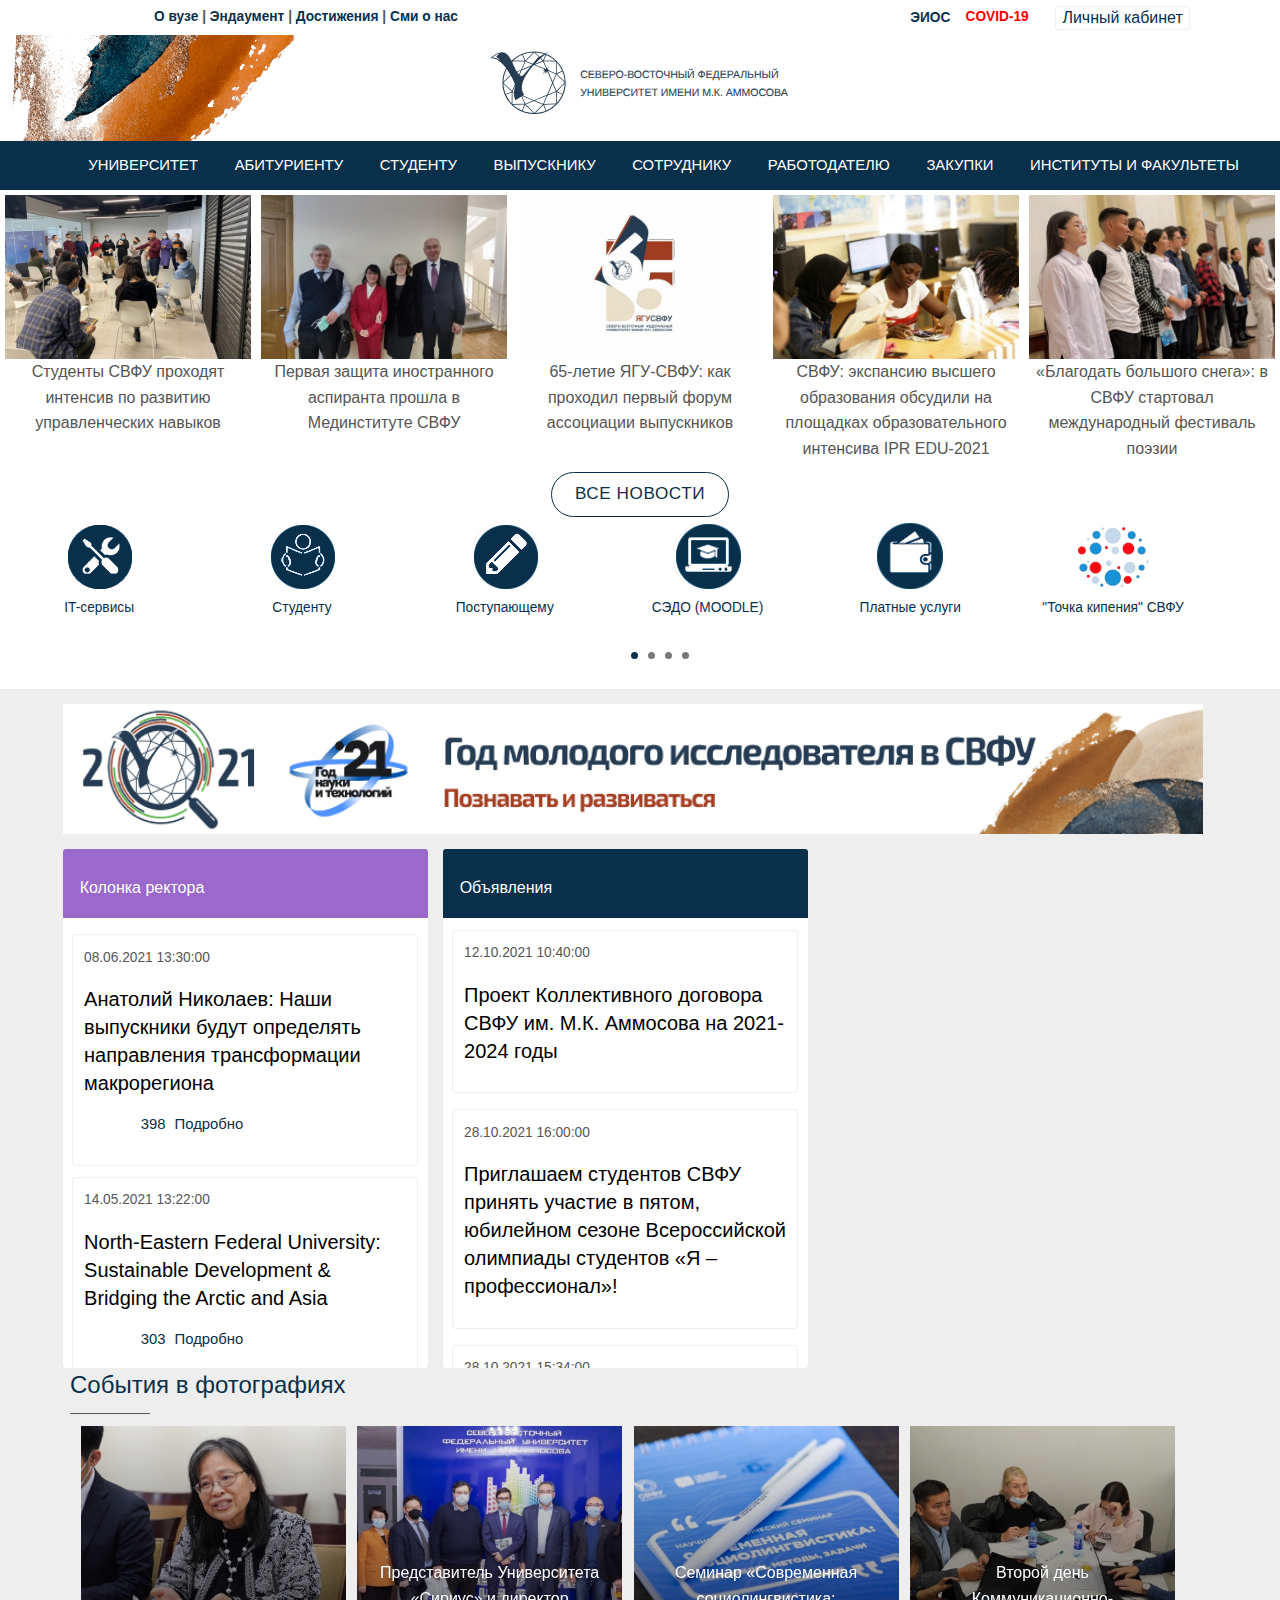
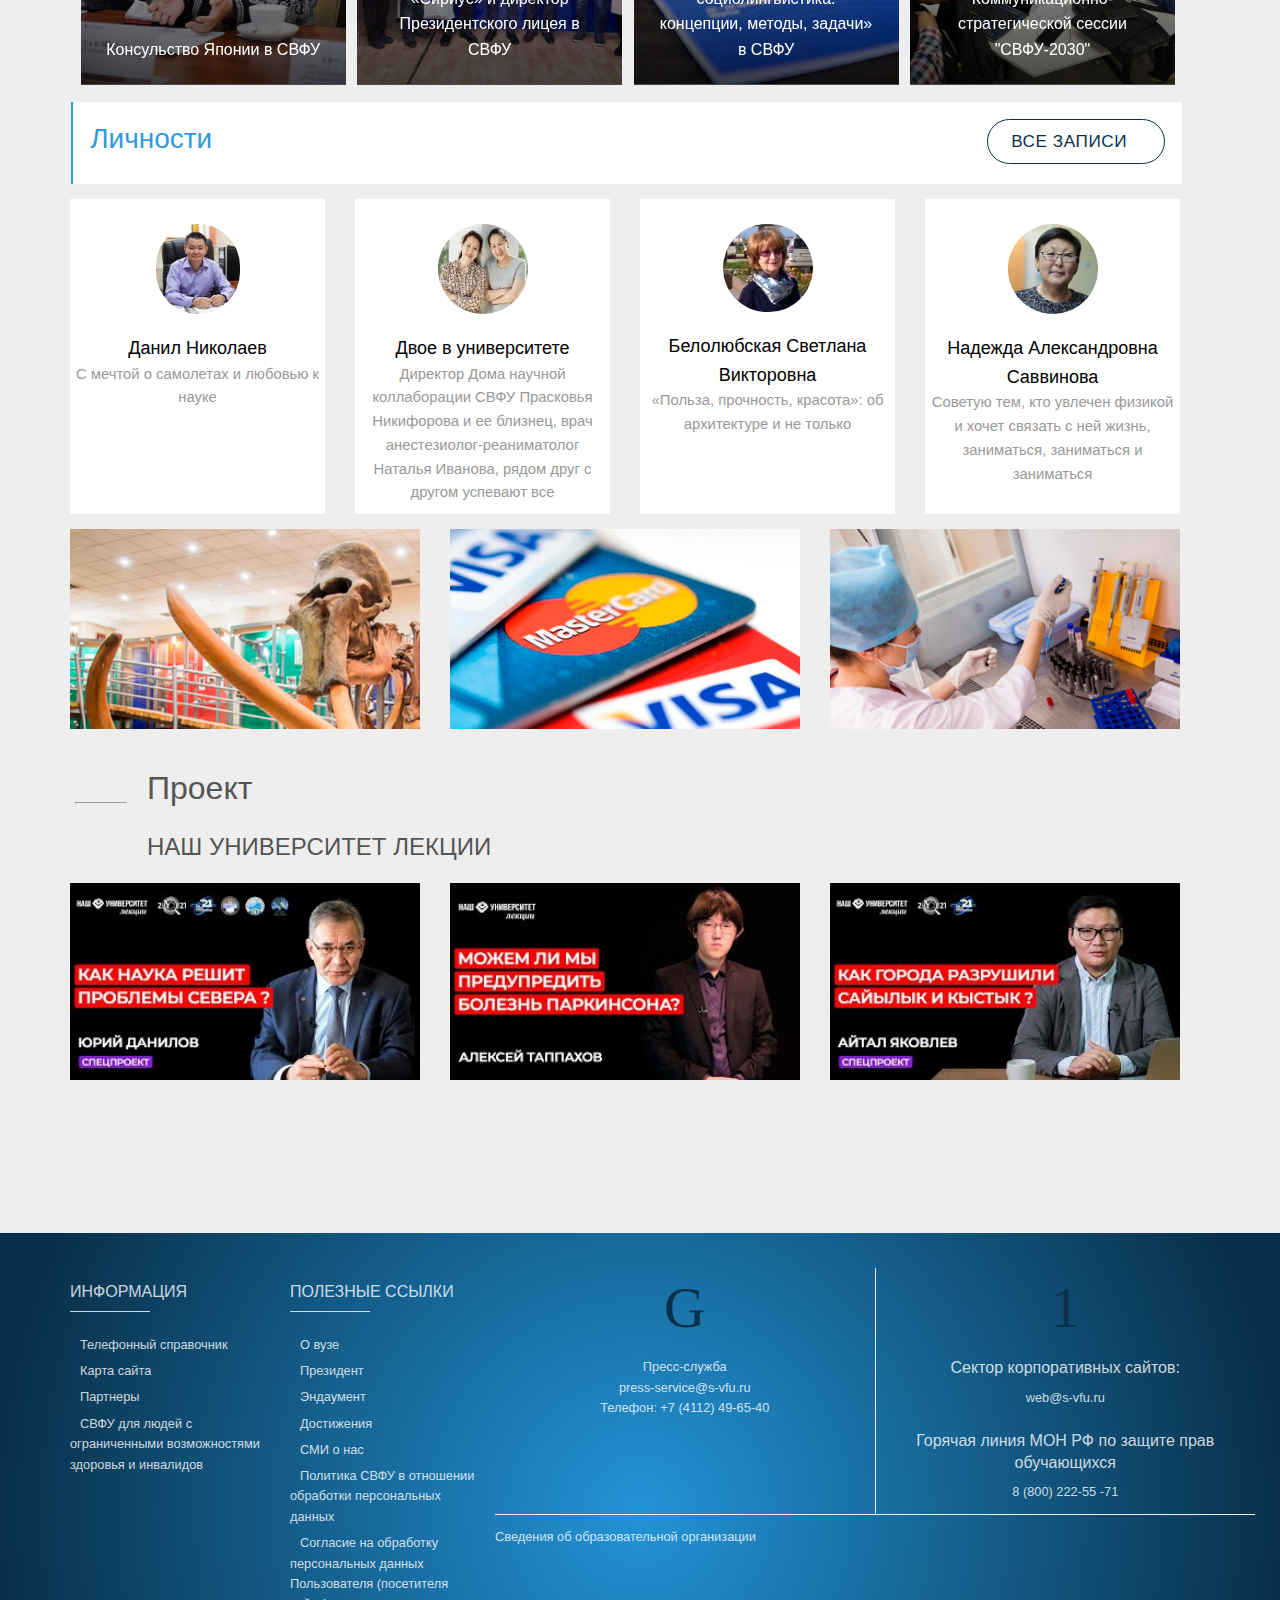
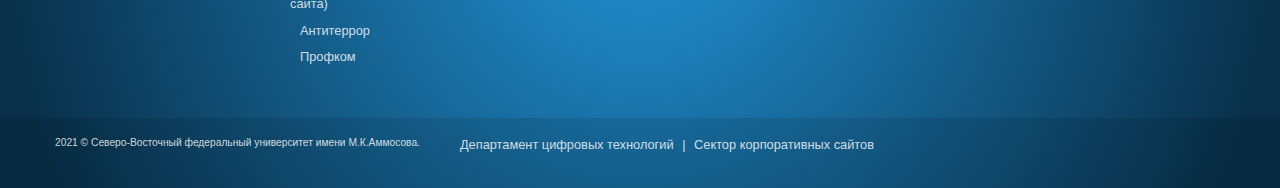
==== commit 49d20586: "123" ====
--- a/index.html
+++ b/index.html
@@ -10,811 +10,805 @@
 
 <body>
 
-    <header class="header u-header"><!-- Шапка -->
+    <header class="header u-header">
         
-        <div class="header-top pad"><!-- Верхняя часть -->
-            <div class="container mx-auto"><!-- Стиль -->
-                <div class="font-12 aligin-items-center" style="width: 100%;"><!-- Стиль -->
-                    <div class="ht-left"><!-- Левая часть -->
-                        <ul class="list-inline"><!-- Кнопки -->
-                            <li class="list-inline-item"></li><!-- Кнопка -->
-                            <li class="list-inline-item"></li><!-- Кнопка -->
-                            <li class="list-inline-item"></li><!-- Кнопка -->
-                            <li class="list-inline-item"></li><!-- Кнопка -->
-                            <li class="list-inline-item"></li><!-- Кнопка -->
-                            <li class="d-block"> <a href="">О вузе</a></li><!-- Кнопка -->
-                            <li class="d-block">|</li><!-- Кнопка -->
-                            <li class="d-block"><a href="">Эндаумент</a></li><!-- Кнопка -->
-                            <li class="d-block">|</li><!-- Кнопка -->
-                            <li class="d-block"><a href="">Достижения</a></li><!-- Кнопка -->
-                            <li class="d-block">|</li><!-- Кнопка -->
-                            <li class="d-block"><a href="">Сми о нас</a></li><!-- Кнопка -->
+        <div class="header-top pad">
+            <div class="container mx-auto">
+                <div class="font-12 aligin-items-center" style="width: 100%;">
+                    <div class="ht-left">
+                        <ul class="list-inline">
+                            <li class="list-inline-item"></li>
+                            <li class="list-inline-item"></li>
+                            <li class="list-inline-item"></li>
+                            <li class="list-inline-item"></li>
+                            <li class="list-inline-item"></li>
+                            <li class="d-block"> <a href="">О вузе</a></li>
+                            <li class="d-block">|</li>
+                            <li class="d-block"><a href="">Эндаумент</a></li>
+                            <li class="d-block">|</li>
+                            <li class="d-block"><a href="">Достижения</a></li>
+                            <li class="d-block">|</li>
+                            <li class="d-block"><a href="">Сми о нас</a></li>
                         </ul>
                     </div>
-                    <div class="ht-right"><!-- Правая часть -->
-                        <ul class="list-inline"><!-- Стиль -->
-                            <li class="list-inline-item"><!-- Кнопки -->
-                                <a href="Отсылка.html" data-modal-target="#modal17" data-modal-effect="scale" class="g-color-primary--hover g-text-underline--none--hover">ЭИОС </a><!-- Кнопка -->
-                                <a href="Отсылка.html" class="g-mx-10 g-mx-auto g-color-red">COVID-19</a><!-- Кнопка -->
-                                <button class="btn btn-sm u-btn-primary g-mx-10 btn u-btn-primary g-brd-around g-brd-gray-light-v4 g-bg-white g-color-primary g-mx-auto" data-toggle="modal" data-target="#loginform">Личный кабинет</button><!-- Кнопка -->
+                    <div class="ht-right">
+                        <ul class="list-inline">
+                            <li class="list-inline-item">
+                                <a href="Отсылка.html" data-modal-target="#modal17" data-modal-effect="scale" class="g-color-primary--hover g-text-underline--none--hover">ЭИОС </a>
+                                <a href="Отсылка.html" class="g-mx-10 g-mx-auto g-color-red">COVID-19</a>
+                                <button class="btn btn-sm u-btn-primary g-mx-10 btn u-btn-primary g-brd-around g-brd-gray-light-v4 g-bg-white g-color-primary g-mx-auto" data-toggle="modal" data-target="#loginform">Личный кабинет</button>
                             </li>
-                            <li class="list-inline-item"></li><!-- Кнопка -->
+                            <li class="list-inline-item"></li>
                         </ul>
                     </div>
                 </div>
             </div>
         </div>
 
-        <div class="header-center"><!-- Средняя часть -->
-
-            <img src="pic/list-top.png" alt="" class="left-logo"><!-- Фото -->
-
-            <div class="container mx-auto"><!-- Логотип -->
-
-                <a href="" class="logo mx-auto"><!-- Кнопка -->
-
-                    <img class="logo-img" src="pic/logo_new_3.svg" alt=""><!-- Картинка кнопки -->
+        <div class="header-center">
+
+            <img src="pic/list-top.png" alt="" class="left-logo">
+
+            <div class="container mx-auto">
+
+                <a href="" class="logo mx-auto">
+
+                    <img class="logo-img" src="pic/logo_new_3.svg" alt="">
 
                 </a>
             </div>
 
         </div>
 
-        <div class="header-bottom g-bg-blue"><!-- Нижняя часть -->
-            <div class="container mx-auto"><!-- Стиль -->
-                <ul class="navbar-nav text-uppercase g-font-weight-600 u-main-nav-v8 u-sub-menu-v3 mx-auto"><!-- Стиль -->
+        <div class="header-bottom g-bg-blue">
+            <div class="container mx-auto">
+                <ul class="navbar-nav text-uppercase g-font-weight-600 u-main-nav-v8 u-sub-menu-v3 mx-auto">
+			
 		      
-                    <li class="hs-has-sub-menu nav-item" id="menu1"> <!-- Меню -->
-                        <a class="nav-link g-color-white" href="/universitet/" rel="" id="nav-link-1" aria-haspopup="true" aria-expanded="false" aria-controls="nav-submenu-2"><!-- Текст -->
-                            Университет            
-                        </a>
-                        <ul class="hs-sub-menu list-unstyled animated" aria-labelledby="nav-link-2" style="display: none;"><!-- Кнопка -->
-                  
-                              
-                            <li class="dropdown-item"><!-- Ссылка -->
-                                <a href="/universitet/o-vuze/obshchie-svedeniya/" rel=""><!-- Текст -->
-                                    Основные сведения          
-                                </a>
-                            </li>
-                              
-                              
-                                              <li class="dropdown-item"><!-- Ссылка -->
-                              <a href="/universitet/rukovodstvo-i-struktura/" rel=""><!-- Текст -->
+                    <li class="hs-has-sub-menu nav-item" id="menu1">
+                      <a class="nav-link g-color-white" href="/universitet/" rel="" id="nav-link-1" aria-haspopup="true" aria-expanded="false" aria-controls="nav-submenu-2">
+                          Университет            
+                      </a>
+                      <ul class="hs-sub-menu list-unstyled animated" aria-labelledby="nav-link-2" style="display: none;">
+                  
+                              
+                                              <li class="dropdown-item">
+                              <a href="/universitet/o-vuze/obshchie-svedeniya/" rel="">
+                                  Основные сведения          
+                              </a>
+                          </li>
+                              
+                              
+                                              <li class="dropdown-item">
+                              <a href="/universitet/rukovodstvo-i-struktura/" rel="">
                                   Структура и органы управления образовательной организацией          
                               </a>
                           </li>
                               
                               
-                                              <li class="dropdown-item"><!-- Ссылка -->
-                              <a href="/universitet/rectors_plan" rel=""><!-- Текст -->
+                                              <li class="dropdown-item">
+                              <a href="/universitet/rectors_plan" rel="">
                                   План ректора          
                               </a>
                           </li>
                               
                               
-                                              <li class="dropdown-item"><!-- Ссылка -->
-                              <a href="/universitet/president_plan" rel=""><!-- Текст -->
+                                              <li class="dropdown-item">
+                              <a href="/universitet/president_plan" rel="">
                                   План президента          
                               </a>
                           </li>
                               
                               
-                                              <li class="dropdown-item"><!-- Ссылка -->
-                              <a href="/universitet/information/" rel=""><!-- Текст -->
+                                              <li class="dropdown-item">
+                              <a href="/universitet/information/" rel="">
                                   Документы          
                               </a>
                           </li>
                               
                               
-                                              <li class="dropdown-item"><!-- Ссылка -->
-                              <a href="/universitet/obrazovanie/vuzovskoe/" rel=""><!-- Текст -->
+                                              <li class="dropdown-item">
+                              <a href="/universitet/obrazovanie/vuzovskoe/" rel="">
                                   Образование          
                               </a>
                           </li>
                               
                               
-                                              <li class="dropdown-item"><!-- Ссылка -->
-                              <a href="/universitet/rukovodstvo-i-struktura/strukturnye-podrazdeleniya/departamentt_quality/opup/fgosvo/" rel=""><!-- Текст -->
+                                              <li class="dropdown-item">
+                              <a href="/universitet/rukovodstvo-i-struktura/strukturnye-podrazdeleniya/departamentt_quality/opup/fgosvo/" rel="">
                                   Образовательные стандарты и требования          
                               </a>
                           </li>
                               
                               
-                                              <li class="dropdown-item"><!-- Ссылка -->
-                              <a href="https://www.s-vfu.ru/universitet/rukovodstvo-i-struktura/?clear_cache=Y" rel=""><!-- Текст -->
+                                              <li class="dropdown-item">
+                              <a href="https://www.s-vfu.ru/universitet/rukovodstvo-i-struktura/?clear_cache=Y" rel="">
                                   Руководство. Педагогический (научно-педагогический) состав          
                               </a>
                           </li>
                               
                               
-                                              <li class="dropdown-item"><!-- Ссылка -->
-                              <a href="/universitet/o-vuze/support/" rel=""><!-- Текст -->
+                                              <li class="dropdown-item">
+                              <a href="/universitet/o-vuze/support/" rel="">
                                   Материально-техническое обеспечение и оснащенность образовательного процесса          
                               </a>
                           </li>
                               
                               
-                                              <li class="dropdown-item"><!-- Ссылка -->
-                              <a href="/studentu/stipendiya/" rel=""><!-- Текст -->
+                                              <li class="dropdown-item">
+                              <a href="/studentu/stipendiya/" rel="">
                                   Стипендии и иные виды материальной поддержки          
                               </a>
                           </li>
                               
                               
-                                              <li class="dropdown-item"><!-- Ссылка -->
-                              <a href="/universitet/information/pou/" rel=""><!-- Текст -->
+                                              <li class="dropdown-item">
+                              <a href="/universitet/information/pou/" rel="">
                                   Платные образовательные услуги          
                               </a>
                           </li>
                               
                               
-                                              <li class="dropdown-item"><!-- Ссылка -->
-                              <a href="/universitet/o-vuze/finance/" rel=""><!-- Текст -->
+                                              <li class="dropdown-item">
+                              <a href="/universitet/o-vuze/finance/" rel="">
                                   Финансово-хозяйственная деятельность          
                               </a>
                           </li>
                               
                               
-                                              <li class="dropdown-item"><!-- Ссылка -->
-                              <a href="/studentu/vak/" rel=""><!-- Текст -->
+                                              <li class="dropdown-item">
+                              <a href="/studentu/vak/" rel="">
                                   Вакантные места для приема (перевода) обучающихся          
                               </a>
                           </li>
                               
                               
-                                              <li class="dropdown-item"><!-- Ссылка -->
-                              <a href="/universitet/o-vuze/obshchie-svedeniya/dsr/" rel=""><!-- Текст -->
+                                              <li class="dropdown-item">
+                              <a href="/universitet/o-vuze/obshchie-svedeniya/dsr/" rel="">
                                   Доступная среда          
                               </a>
                           </li>
                               
                               
-                                              <li class="dropdown-item"><!-- Ссылка -->
-                              <a href="/universitet/rukovodstvo-i-struktura/strukturnye-podrazdeleniya/ums/" rel=""><!-- Текст -->
+                                              <li class="dropdown-item">
+                              <a href="/universitet/rukovodstvo-i-struktura/strukturnye-podrazdeleniya/ums/" rel="">
                                   Международное сотрудничество          
                               </a>
                           </li>
                               
                               
-                                              <li class="dropdown-item"><!-- Ссылка -->
-                              <a href="https://priem.s-vfu.ru/" rel=""><!-- Текст -->
+                                              <li class="dropdown-item">
+                              <a href="https://priem.s-vfu.ru/" rel="">
                                   Абитуриенту          
                               </a>
                           </li>
                               
                               
-                                              <li class="dropdown-item"><!-- Ссылка -->
-                              <a href="/universitet/o-vuze/fond-tselevogo-kapitala/" rel=""><!-- Текст -->
+                                              <li class="dropdown-item">
+                              <a href="/universitet/o-vuze/fond-tselevogo-kapitala/" rel="">
                                   Эндаумент          
                               </a>
                           </li>
                               
                               
-                                              <li class="dropdown-item"><!-- Ссылка -->
-                              <a href="/universitet/rukovodstvo-i-struktura/instituty/" rel=""><!-- Текст -->
+                                              <li class="dropdown-item">
+                              <a href="/universitet/rukovodstvo-i-struktura/instituty/" rel="">
                                   Институты, факультеты, филиалы, НИИ, колледжи          
                               </a>
                           </li>
                               
                               
-                                              <li class="dropdown-item"><!-- Ссылка -->
-                              <a href="/universitet/nauka/" rel=""><!-- Текст -->
+                                              <li class="dropdown-item">
+                              <a href="/universitet/nauka/" rel="">
                                   Наука и инновации          
                               </a>
                           </li>
                               
                               
-                                              <li class="dropdown-item"><!-- Ссылка -->
-                              <a href="/universitet/information/" rel=""><!-- Текст -->
+                                              <li class="dropdown-item">
+                              <a href="/universitet/information/" rel="">
                                   Обязательная информация          
                               </a>
                           </li>
                               
                               
-                                              <li class="dropdown-item"><!-- Ссылка -->
-                              <a href="/universitet/rukovodstvo-i-struktura/strukturnye-podrazdeleniya/usr/vd/" rel=""><!-- Текст -->
+                                              <li class="dropdown-item">
+                              <a href="/universitet/rukovodstvo-i-struktura/strukturnye-podrazdeleniya/usr/vd/" rel="">
                                   Воспитательная деятельность          
                               </a>
                           </li>
                               
                               
-                                              <li class="dropdown-item"><!-- Ссылка -->
-                              <a href="/universitet/docs/struct_docs.php" rel=""><!-- Текст -->
+                                              <li class="dropdown-item">
+                              <a href="/universitet/docs/struct_docs.php" rel="">
                                   Документы управленческих подразделений          
                               </a>
                           </li>
                               
                               
-                                              <li class="dropdown-item"><!-- Ссылка -->
-                              <a href="/universitet/nauka/ejegodnik%20NEFU/" rel=""><!-- Текст -->
+                                              <li class="dropdown-item">
+                              <a href="/universitet/nauka/ejegodnik%20NEFU/" rel="">
                                   Ежегодник СВФУ          
                               </a>
                           </li>
                               
                               
-                                              <li class="dropdown-item"><!-- Ссылка -->
-                              <a href="/universitet/kontakty/" rel=""><!-- Текст -->
+                                              <li class="dropdown-item">
+                              <a href="/universitet/kontakty/" rel="">
                                   Контакты и реквизиты          
                               </a>
                           </li>
                               
                               
-                                              <li class="dropdown-item"><!-- Ссылка -->
-                              <a href="/phone_book" rel=""><!-- Текст -->
+                                              <li class="dropdown-item">
+                              <a href="/phone_book" rel="">
                                   Телефонный справочник          
                               </a>
                           </li>
                               
                               
-                                              <li class="dropdown-item"><!-- Ссылка -->
-                              <a href="https://www.minobrnauki.gov.ru/" rel=""><!-- Текст -->
+                                              <li class="dropdown-item">
+                              <a href="https://www.minobrnauki.gov.ru/" rel="">
                                   Министерство науки и высшего образования Российской Федерации           
                               </a>
                           </li>
                               
                               
-                                              <li class="dropdown-item"><!-- Ссылка -->
-                              <a href="https://edu.gov.ru/" rel=""><!-- Текст -->
+                                              <li class="dropdown-item">
+                              <a href="https://edu.gov.ru/" rel="">
                                   Министерство просвещения Российской Федерации          
                               </a>
                           </li>
                               
                               
-                                              <li class="dropdown-item"><!-- Ссылка -->
-                              <a href="/universitet/o-vuze/obshchie-svedeniya/zarplata_2020г.pdf" rel=""><!-- Текст -->
+                                              <li class="dropdown-item">
+                              <a href="/universitet/o-vuze/obshchie-svedeniya/zarplata_2020г.pdf" rel="">
                                   ИНФОРМАЦИЯ о среднемесячной заработной плате руководителя, его заместителей и главного бухгалтера за 2020 год          
                               </a>
                           </li>
                               
-                                          </ul>
-                    </li>		
+                                          </ul></li>		
                         
-                    <li class="hs-has-sub-menu nav-item"  id="menu2"> <!-- Меню -->
-                        <a class="nav-link g-color-white" href="/abiturientu/" rel="" id="nav-link-2" aria-haspopup="true" aria-expanded="false" aria-controls="nav-submenu-2"><!-- Текст -->
+                    <li class="hs-has-sub-menu nav-item"  id="menu2">
+                      <a class="nav-link g-color-white" href="/abiturientu/" rel="" id="nav-link-2" aria-haspopup="true" aria-expanded="false" aria-controls="nav-submenu-2">
                           Абитуриенту            
-                        </a>
-                        <ul class="hs-sub-menu list-unstyled animated" aria-labelledby="nav-link-2" style="display: none;"><!-- Кнопки -->
-                  
-                              
-                            <li class="dropdown-item"><!-- Кнопка -->
-                                <a href="/abit/" rel="">
-                                    Прием 2021 - Образовательные программы          
-                                </a>
-                            </li>
-                              
-                              
-                                              <li class="dropdown-item"><!-- Кнопка -->
-                              <a href="https://postupi.s-vfu.ru/" rel=""><!-- Текст -->
+                      </a>
+                      <ul class="hs-sub-menu list-unstyled animated" aria-labelledby="nav-link-2" style="display: none;">
+                  
+                              
+                                              <li class="dropdown-item">
+                              <a href="/abit/" rel="">
+                                  Прием 2021 - Образовательные программы          
+                              </a>
+                          </li>
+                              
+                              
+                                              <li class="dropdown-item">
+                              <a href="https://postupi.s-vfu.ru/" rel="">
                                   Поступи онлайн          
                               </a>
                           </li>
                               
                               
-                                              <li class="dropdown-item"><!-- Кнопка -->
-                              <a href="http://priem.s-vfu.ru/" rel="nofollow"><!-- Текст -->
+                                              <li class="dropdown-item">
+                              <a href="http://priem.s-vfu.ru/" rel="nofollow">
                                   Центральная приемная комиссия СВФУ          
                               </a>
                           </li>
                               
                               
-                                              <li class="dropdown-item"><!-- Кнопка -->
-                              <a href="/universitet/rukovodstvo-i-struktura/instituty/" rel=""><!-- Текст -->
+                                              <li class="dropdown-item">
+                              <a href="/universitet/rukovodstvo-i-struktura/instituty/" rel="">
                                   Институты, факультеты, филиалы, колледжи          
                               </a>
                           </li>
                               
                               
-                                              <li class="dropdown-item"><!-- Кнопка -->
-                              <a href="http://fdop.s-vfu.ru/olimpiady-shkolnikov2/" rel="nofollow"><!-- Текст -->
+                                              <li class="dropdown-item">
+                              <a href="http://fdop.s-vfu.ru/olimpiady-shkolnikov2/" rel="nofollow">
                                   Олимпиады школьников          
                               </a>
                           </li>
                               
                               
-                                              <li class="dropdown-item"><!-- Кнопка -->
-                              <a href="/universitet/rukovodstvo-i-struktura/instituty/fdop" rel=""><!-- Текст -->
+                                              <li class="dropdown-item">
+                              <a href="/universitet/rukovodstvo-i-struktura/instituty/fdop" rel="">
                                   ФДОП          
                               </a>
                           </li>
                               
                               
-                                              <li class="dropdown-item"><!-- Кнопка -->
-                              <a href="/universitet/rukovodstvo-i-struktura/strukturnye-podrazdeleniya/ss/" rel=""><!-- Текст -->
+                                              <li class="dropdown-item">
+                              <a href="/universitet/rukovodstvo-i-struktura/strukturnye-podrazdeleniya/ss/" rel="">
                                   Студгородок "Сергелях"          
                               </a>
                           </li>
                               
                               
-                                              <li class="dropdown-item"><!-- Кнопка -->
-                              <a href="/abiturientu/studgorodok/" rel=""><!-- Текст -->
+                                              <li class="dropdown-item">
+                              <a href="/abiturientu/studgorodok/" rel="">
                                   Расположение корпусов СВФУ          
                               </a>
                           </li>
                               
                               
-                                              <li class="dropdown-item"><!-- Кнопка -->
-                              <a href="/news/?SECTION_ID=984" rel=""><!-- Текст -->
+                                              <li class="dropdown-item">
+                              <a href="/news/?SECTION_ID=984" rel="">
                                   Новости          
                               </a>
                           </li>
                               
-                        </ul>
-                    </li>		
+                                          </ul></li>		
                         
-                    <li class="hs-has-sub-menu nav-item"  id="menu3"> <!-- Меню -->
-                      <a class="nav-link g-color-white" href="/studentu/" rel="" id="nav-link-3" aria-haspopup="true" aria-expanded="false" aria-controls="nav-submenu-2"><!-- Текст -->
+                    <li class="hs-has-sub-menu nav-item"  id="menu3">
+                      <a class="nav-link g-color-white" href="/studentu/" rel="" id="nav-link-3" aria-haspopup="true" aria-expanded="false" aria-controls="nav-submenu-2">
                           Студенту            
                       </a>
-                      <ul class="hs-sub-menu list-unstyled animated" aria-labelledby="nav-link-2" style="display: none;"><!-- Кнопки -->
-                  
-                              
-                                              <li class="dropdown-item"><!-- Кнопка -->
-                              <a href="http://yagu.s-vfu.ru/" rel=""><!-- Текст -->
+                      <ul class="hs-sub-menu list-unstyled animated" aria-labelledby="nav-link-2" style="display: none;">
+                  
+                              
+                                              <li class="dropdown-item">
+                              <a href="http://yagu.s-vfu.ru/" rel="">
                                   СЭДО (MOODLE)          
                               </a>
                           </li>
                               
                               
-                                              <li class="dropdown-item"><!-- Кнопка -->
-                              <a href="https://student.s-vfu.ru/auth/" rel=""><!-- Текст -->
+                                              <li class="dropdown-item">
+                              <a href="https://student.s-vfu.ru/auth/" rel="">
                                   Личный кабинет студента          
                               </a>
                           </li>
                               
                               
-                                              <li class="dropdown-item"><!-- Кнопка -->
-                              <a href="/raspisanie" rel=""><!-- Текст -->
+                                              <li class="dropdown-item">
+                              <a href="/raspisanie" rel="">
                                   Расписание занятий          
                               </a>
                           </li>
                               
                               
-                                              <li class="dropdown-item"><!-- Кнопка -->
-                              <a href="/universitet/rukovodstvo-i-struktura/instituty/" rel=""><!-- Текст -->
+                                              <li class="dropdown-item">
+                              <a href="/universitet/rukovodstvo-i-struktura/instituty/" rel="">
                                   Институты, факультеты, филиалы, колледжи          
                               </a>
                           </li>
                               
                               
-                                              <li class="dropdown-item"><!-- Кнопка -->
-                              <a href="/studentu/ckc/" rel=""><!-- Текст -->
+                                              <li class="dropdown-item">
+                              <a href="/studentu/ckc/" rel="">
                                   СКС (Студенческий координационный совет)          
                               </a>
                           </li>
                               
                               
-                                              <li class="dropdown-item"><!-- Кнопка -->
-                              <a href="/universitet/rukovodstvo-i-struktura/vspomogatelnye-podrazdeleniya/ppos" rel=""><!-- Текст -->
+                                              <li class="dropdown-item">
+                              <a href="/universitet/rukovodstvo-i-struktura/vspomogatelnye-podrazdeleniya/ppos" rel="">
                                   ППОС          
                               </a>
                           </li>
                               
                               
-                                              <li class="dropdown-item"><!-- Кнопка -->
-                              <a href="/studentu/sosvfu/" rel=""><!-- Текст -->
+                                              <li class="dropdown-item">
+                              <a href="/studentu/sosvfu/" rel="">
                                   Штаб студенческих отрядов          
                               </a>
                           </li>
                               
                               
-                                              <li class="dropdown-item"><!-- Кнопка -->
-                              <a href="/studentu/stipendiya" rel=""><!-- Текст -->
+                                              <li class="dropdown-item">
+                              <a href="/studentu/stipendiya" rel="">
                                   Стипендия          
                               </a>
                           </li>
                               
                               
-                                              <li class="dropdown-item"><!-- Кнопка -->
-                              <a href="/elective/" rel=""><!-- Текст -->
+                                              <li class="dropdown-item">
+                              <a href="/elective/" rel="">
                                   Факультативы          
                               </a>
                           </li>
                               
                               
-                                              <li class="dropdown-item"><!-- Кнопка -->
-                              <a href="/studentu/olympiads/" rel=""><!-- Текст -->
+                                              <li class="dropdown-item">
+                              <a href="/studentu/olympiads/" rel="">
                                   Олимпиады          
                               </a>
                           </li>
                               
                               
-                                              <li class="dropdown-item"><!-- Кнопка -->
-                              <a href="/universitet/rukovodstvo-i-struktura/strukturnye-podrazdeleniya/ss/" rel=""><!-- Текст -->
+                                              <li class="dropdown-item">
+                              <a href="/universitet/rukovodstvo-i-struktura/strukturnye-podrazdeleniya/ss/" rel="">
                                   Студгородок          
                               </a>
                           </li>
                               
                               
-                                              <li class="dropdown-item"><!-- Кнопка -->
-                              <a href="/studentu/vak" rel=""><!-- Текст -->
+                                              <li class="dropdown-item">
+                              <a href="/studentu/vak" rel="">
                                   Переход на бесплатное          
                               </a>
                           </li>
                               
                               
-                                              <li class="dropdown-item"><!-- Кнопка -->
-                              <a href="/universitet/rukovodstvo-i-struktura/strukturnye-podrazdeleniya/usr/stdknf/" rel=""><!-- Текст -->
+                                              <li class="dropdown-item">
+                              <a href="/universitet/rukovodstvo-i-struktura/strukturnye-podrazdeleniya/usr/stdknf/" rel="">
                                   Конференции для студентов          
                               </a>
                           </li>
                               
                               
-                                              <li class="dropdown-item"><!-- Кнопка -->
-                              <a href="/studentu/perevod-v-svfu/" rel=""><!-- Текст -->
+                                              <li class="dropdown-item">
+                              <a href="/studentu/perevod-v-svfu/" rel="">
                                   Перевод и восстановление в СВФУ          
                               </a>
                           </li>
                               
                               
-                                              <li class="dropdown-item"><!-- Кнопка -->
-                              <a href="/studentu/sport/" rel=""><!-- Текст -->
+                                              <li class="dropdown-item">
+                              <a href="/studentu/sport/" rel="">
                                   Спорт          
                               </a>
                           </li>
                               
                               
-                                              <li class="dropdown-item"><!-- Кнопка -->
-                              <a href="/universitet/rukovodstvo-i-struktura/instituty/ip/cpp/" rel=""><!-- Текст -->
+                                              <li class="dropdown-item">
+                              <a href="/universitet/rukovodstvo-i-struktura/instituty/ip/cpp/" rel="">
                                   Центр практической психологии          
                               </a>
                           </li>
                               
                               
-                                              <li class="dropdown-item"><!-- Кнопка -->
-                              <a href="/studentu/brs/" rel=""><!-- Текст -->
+                                              <li class="dropdown-item">
+                              <a href="/studentu/brs/" rel="">
                                   Балльно-рейтинговая система СВФУ          
                               </a>
                           </li>
                               
                               
-                                              <li class="dropdown-item"><!-- Кнопка -->
-                              <a href="http://nefu.s-vfu.ru/" rel="nofollow"><!-- Текст -->
+                                              <li class="dropdown-item">
+                              <a href="http://nefu.s-vfu.ru/" rel="nofollow">
                                   NEFU International Student Organization          
                               </a>
                           </li>
                               
                               
-                                              <li class="dropdown-item"><!-- Кнопка -->
-                              <a href="/universitet/rukovodstvo-i-struktura/obsluzhivayushchie-podrazdeleniya/sps" rel=""><!-- Текст -->
+                                              <li class="dropdown-item">
+                              <a href="/universitet/rukovodstvo-i-struktura/obsluzhivayushchie-podrazdeleniya/sps" rel="">
                                   Профилакторий "Смена"          
                               </a>
                           </li>
                               
                               
-                                              <li class="dropdown-item"><!-- Кнопка -->
-                              <a href="/universitet/rukovodstvo-i-struktura/strukturnye-podrazdeleniya/departamentt_quality/officework/" rel=""><!-- Текст -->
+                                              <li class="dropdown-item">
+                              <a href="/universitet/rukovodstvo-i-struktura/strukturnye-podrazdeleniya/departamentt_quality/officework/" rel="">
                                   Студенческий отдел кадров (Отдел делопроизводства и учета обучающихся)          
                               </a>
                           </li>
                               
                               
-                                              <li class="dropdown-item"><!-- Кнопка -->
-                              <a href="/studentu/stipendiya/over/" rel=""><!-- Текст -->
+                                              <li class="dropdown-item">
+                              <a href="/studentu/stipendiya/over/" rel="">
                                   Статистика  по заявлениям студентов на повышенную стипендию          
                               </a>
                           </li>
                               
                               
-                                              <li class="dropdown-item"><!-- Кнопка -->
-                              <a href="/universitet/rukovodstvo-i-struktura/vspomogatelnye-podrazdeleniya/nauchnaya-biblioteka/" rel=""><!-- Текст -->
+                                              <li class="dropdown-item">
+                              <a href="/universitet/rukovodstvo-i-struktura/vspomogatelnye-podrazdeleniya/nauchnaya-biblioteka/" rel="">
                                   Научная библиотека СВФУ          
                               </a>
                           </li>
                               
                               
-                                              <li class="dropdown-item"><!-- Кнопка -->
-                              <a href="/studentu/best-graduate/" rel=""><!-- Текст -->
+                                              <li class="dropdown-item">
+                              <a href="/studentu/best-graduate/" rel="">
                                   Лучшие выпускники          
                               </a>
                           </li>
                               
                               
-                                              <li class="dropdown-item"><!-- Кнопка -->
-                              <a href="/studentu/etiquette/" rel=""><!-- Текст -->
+                                              <li class="dropdown-item">
+                              <a href="/studentu/etiquette/" rel="">
                                   Этикет          
                               </a>
                           </li>
                               
                               
-                                              <li class="dropdown-item"><!-- Кнопка -->
-                              <a href="/studentu/catering" rel=""><!-- Текст -->
+                                              <li class="dropdown-item">
+                              <a href="/studentu/catering" rel="">
                                   Обьекты питания в кампусе СВФУ          
                               </a>
                           </li>
                               
                               
-                                              <li class="dropdown-item"><!-- Кнопка -->
-                              <a href="/universitet/rukovodstvo-i-struktura/strukturnye-podrazdeleniya/usr/folder4/" rel=""><!-- Текст -->
+                                              <li class="dropdown-item">
+                              <a href="/universitet/rukovodstvo-i-struktura/strukturnye-podrazdeleniya/usr/folder4/" rel="">
                                   Важно знать!          
                               </a>
                           </li>
                               
-                                          </ul>
-                    </li>		
+                                          </ul></li>		
                         
-                    <li class="hs-has-sub-menu nav-item"  id="menu4"> <!-- Меню -->
-                      <a class="nav-link g-color-white" href="/vypuskniku/" rel="" id="nav-link-4" aria-haspopup="true" aria-expanded="false" aria-controls="nav-submenu-2"><!-- Текст -->
+                    <li class="hs-has-sub-menu nav-item"  id="menu4">
+                      <a class="nav-link g-color-white" href="/vypuskniku/" rel="" id="nav-link-4" aria-haspopup="true" aria-expanded="false" aria-controls="nav-submenu-2">
                           Выпускнику            
                       </a>
-                      <ul class="hs-sub-menu list-unstyled animated" aria-labelledby="nav-link-2" style="display: none;"><!-- Кнопки -->
-                  
-                              
-                                              <li class="dropdown-item"><!-- Кнопка -->
-                              <a href="/universitet/obrazovanie/postgraduate/" rel=""><!-- Текст -->
+                      <ul class="hs-sub-menu list-unstyled animated" aria-labelledby="nav-link-2" style="display: none;">
+                  
+                              
+                                              <li class="dropdown-item">
+                              <a href="/universitet/obrazovanie/postgraduate/" rel="">
                                   Аспирантам/Ординаторам          
                               </a>
                           </li>
                               
                               
-                                              <li class="dropdown-item"><!-- Кнопка -->
-                              <a href="/vypuskniku/magistratura/" rel=""><!-- Текст -->
+                                              <li class="dropdown-item">
+                              <a href="/vypuskniku/magistratura/" rel="">
                                   Магистратура          
                               </a>
                           </li>
                               
                               
-                                              <li class="dropdown-item"><!-- Кнопка -->
-                              <a href="/vypuskniku/dopolnitelnoe-obrazovanie/" rel=""><!-- Текст -->
+                                              <li class="dropdown-item">
+                              <a href="/vypuskniku/dopolnitelnoe-obrazovanie/" rel="">
                                   Дополнительное образование          
                               </a>
                           </li>
                               
                               
-                                              <li class="dropdown-item"><!-- Кнопка -->
-                              <a href="/vypuskniku/association-of-graduates" rel=""><!-- Текст -->
+                                              <li class="dropdown-item">
+                              <a href="/vypuskniku/association-of-graduates" rel="">
                                   Лига выпускников СВФУ (ЯГУ)          
                               </a>
                           </li>
                               
                               
-                                              <li class="dropdown-item"><!-- Кнопка -->
-                              <a href="/universitet/rukovodstvo-i-struktura/strukturnye-podrazdeleniya/usr/carrier_center/" rel=""><!-- Текст -->
+                                              <li class="dropdown-item">
+                              <a href="/universitet/rukovodstvo-i-struktura/strukturnye-podrazdeleniya/usr/carrier_center/" rel="">
                                   Карьера          
                               </a>
                           </li>
                               
                               
-                                              <li class="dropdown-item"><!-- Кнопка -->
-                              <a href="/universitet/rukovodstvo-i-struktura/strukturnye-podrazdeleniya/carrier_center/poleznye-resursy/" rel=""><!-- Текст -->
+                                              <li class="dropdown-item">
+                              <a href="/universitet/rukovodstvo-i-struktura/strukturnye-podrazdeleniya/carrier_center/poleznye-resursy/" rel="">
                                   Полезные ресурсы          
                               </a>
                           </li>
                               
                               
-                                              <li class="dropdown-item"><!-- Кнопка -->
-                              <a href="/vypuskniku/luchshie-vypuskniki" rel=""><!-- Текст -->
+                                              <li class="dropdown-item">
+                              <a href="/vypuskniku/luchshie-vypuskniki" rel="">
                                   Лучшие выпускники          
                               </a>
                           </li>
                               
                               
-                                              <li class="dropdown-item"><!-- Кнопка -->
-                              <a href="/universitet/rukovodstvo-i-struktura/strukturnye-podrazdeleniya/carrier_center/vakansii/" rel=""><!-- Текст -->
+                                              <li class="dropdown-item">
+                              <a href="/universitet/rukovodstvo-i-struktura/strukturnye-podrazdeleniya/carrier_center/vakansii/" rel="">
                                   Ваканcии          
                               </a>
                           </li>
                               
                               
-                                              <li class="dropdown-item"><!-- Кнопка -->
-                              <a href="/phone_book/" rel=""><!-- Текст -->
+                                              <li class="dropdown-item">
+                              <a href="/phone_book/" rel="">
                                   Телефонный справочник          
                               </a>
                           </li>
                               
-                                          </ul>
-                    </li>		
+                                          </ul></li>		
                         
-                    <li class="hs-has-sub-menu nav-item" id="menu5"> <!-- Меню -->
-                      <a class="nav-link g-color-white" href="/sotrudniku/" rel="" id="nav-link-5" aria-haspopup="true" aria-expanded="false" aria-controls="nav-submenu-2"><!-- Текст -->
+                    <li class="hs-has-sub-menu nav-item" id="menu5">
+                      <a class="nav-link g-color-white" href="/sotrudniku/" rel="" id="nav-link-5" aria-haspopup="true" aria-expanded="false" aria-controls="nav-submenu-2">
                           Сотруднику            
                       </a>
-                      <ul class="hs-sub-menu list-unstyled animated" aria-labelledby="nav-link-2" style="display: none;"><!-- Кнопки -->
-                  
-                              
-                                              <li class="dropdown-item"><!-- Кнопка -->
-                              <a href="http://yagu.s-vfu.ru/" rel=""><!-- Текст -->
+                      <ul class="hs-sub-menu list-unstyled animated" aria-labelledby="nav-link-2" style="display: none;">
+                  
+                              
+                                              <li class="dropdown-item">
+                              <a href="http://yagu.s-vfu.ru/" rel="">
                                   СЭДО (MOODLE)          
                               </a>
                           </li>
                               
                               
-                                              <li class="dropdown-item"><!-- Кнопка -->
-                              <a href="/universitet/rukovodstvo-i-struktura/uchenyy-sovet/" rel=""><!-- Текст -->
+                                              <li class="dropdown-item">
+                              <a href="/universitet/rukovodstvo-i-struktura/uchenyy-sovet/" rel="">
                                   Ученый совет          
                               </a>
                           </li>
                               
                               
-                                              <li class="dropdown-item"><!-- Кнопка -->
-                              <a href="/universitet/rukovodstvo-i-struktura/strukturnye-podrazdeleniya/" rel=""><!-- Текст -->
+                                              <li class="dropdown-item">
+                              <a href="/universitet/rukovodstvo-i-struktura/strukturnye-podrazdeleniya/" rel="">
                                   Управленческие подразделения          
                               </a>
                           </li>
                               
                               
-                                              <li class="dropdown-item"><!-- Кнопка -->
-                              <a href="/universitet/rukovodstvo-i-struktura/vspomogatelnye-podrazdeleniya/" rel=""><!-- Текст -->
+                                              <li class="dropdown-item">
+                              <a href="/universitet/rukovodstvo-i-struktura/vspomogatelnye-podrazdeleniya/" rel="">
                                   Вспомогательные подразделения          
                               </a>
                           </li>
                               
                               
-                                              <li class="dropdown-item"><!-- Кнопка -->
-                              <a href="/universitet/rukovodstvo-i-struktura/obsluzhivayushchie-podrazdeleniya/" rel=""><!-- Текст -->
+                                              <li class="dropdown-item">
+                              <a href="/universitet/rukovodstvo-i-struktura/obsluzhivayushchie-podrazdeleniya/" rel="">
                                   Обслуживающие подразделения          
                               </a>
                           </li>
                               
                               
-                                              <li class="dropdown-item"><!-- Кнопка -->
-                              <a href="/sotrudniku/course_information/" rel=""><!-- Текст -->
+                                              <li class="dropdown-item">
+                              <a href="/sotrudniku/course_information/" rel="">
                                   Повышение квалификации          
                               </a>
                           </li>
                               
                               
-                                              <li class="dropdown-item"><!-- Кнопка -->
-                              <a href="/universitet/docs/" rel=""><!-- Текст -->
+                                              <li class="dropdown-item">
+                              <a href="/universitet/docs/" rel="">
                                   Документы          
                               </a>
                           </li>
                               
                               
-                                              <li class="dropdown-item"><!-- Кнопка -->
-                              <a href="/universitet/rukovodstvo-i-struktura/vspomogatelnye-podrazdeleniya/obshchestvennye-organizatsii/profsoyuznyy-komitet-svfu/" rel=""><!-- Текст -->
+                                              <li class="dropdown-item">
+                              <a href="/universitet/rukovodstvo-i-struktura/vspomogatelnye-podrazdeleniya/obshchestvennye-organizatsii/profsoyuznyy-komitet-svfu/" rel="">
                                   Профком сотрудников          
                               </a>
                           </li>
                               
                               
-                                              <li class="dropdown-item"><!-- Кнопка -->
-                              <a href="/sotrudniku/buildsociety/" rel=""><!-- Текст -->
+                                              <li class="dropdown-item">
+                              <a href="/sotrudniku/buildsociety/" rel="">
                                   Жилищно-строительный кооператив          
                               </a>
                           </li>
                               
                               
-                                              <li class="dropdown-item"><!-- Кнопка -->
-                              <a href="/sotrudniku/repository_svfu/" rel=""><!-- Текст -->
+                                              <li class="dropdown-item">
+                              <a href="/sotrudniku/repository_svfu/" rel="">
                                   Репозиторий          
                               </a>
                           </li>
                               
                               
-                                              <li class="dropdown-item"><!-- Кнопка -->
-                              <a href="/sotrudniku/payment/" rel=""><!-- Текст -->
+                                              <li class="dropdown-item">
+                              <a href="/sotrudniku/payment/" rel="">
                                   Порядок оплаты труда работников университета          
                               </a>
                           </li>
                               
                               
-                                              <li class="dropdown-item"><!-- Кнопка -->
-                              <a href="/sotrudniku/gvp/" rel=""><!-- Текст -->
+                                              <li class="dropdown-item">
+                              <a href="/sotrudniku/gvp/" rel="">
                                   Грант В. Потанина          
                               </a>
                           </li>
                               
                               
-                                              <li class="dropdown-item"><!-- Кнопка -->
-                              <a href="/phone_book/" rel=""><!-- Текст -->
+                                              <li class="dropdown-item">
+                              <a href="/phone_book/" rel="">
                                   Телефонный справочник          
                               </a>
                           </li>
                               
                               
-                                              <li class="dropdown-item"><!-- Кнопка -->
-                              <a href="/universitet/rukovodstvo-i-struktura/vspomogatelnye-podrazdeleniya/nauchnaya-biblioteka/" rel=""><!-- Текст -->
+                                              <li class="dropdown-item">
+                              <a href="/universitet/rukovodstvo-i-struktura/vspomogatelnye-podrazdeleniya/nauchnaya-biblioteka/" rel="">
                                   Научная библиотека СВФУ          
                               </a>
                           </li>
                               
                               
-                                              <li class="dropdown-item"><!-- Кнопка -->
-                              <a href="/sotrudniku/coronavirus2019-nCoV" rel=""><!-- Текст -->
+                                              <li class="dropdown-item">
+                              <a href="/sotrudniku/coronavirus2019-nCoV" rel="">
                                   Kоронавирус COVID-19          
                               </a>
                           </li>
                               
                               
-                                              <li class="dropdown-item"><!-- Кнопка -->
-                              <a href="/sotrudniku/warning/" rel=""><!-- Текст -->
+                                              <li class="dropdown-item">
+                              <a href="/sotrudniku/warning/" rel="">
                                   СВФУ в условиях предупреждения распространения новой коронавирусной инфекции          
                               </a>
                           </li>
                               
                               
-                                              <li class="dropdown-item"><!-- Кнопка -->
-                              <a href="/sotrudniku/concurs/" rel=""><!-- Текст -->
+                                              <li class="dropdown-item">
+                              <a href="/sotrudniku/concurs/" rel="">
                                   Сила университета – в единстве и солидарности!          
                               </a>
                           </li>
                               
                               
-                                              <li class="dropdown-item"><!-- Кнопка -->
-                              <a href="/sotrudniku/sberbank/" rel=""><!-- Текст -->
+                                              <li class="dropdown-item">
+                              <a href="/sotrudniku/sberbank/" rel="">
                                   Зарплатный проект ПАО Сбербанк          
                               </a>
                           </li>
                               
                               
-                                              <li class="dropdown-item"><!-- Кнопка -->
-                              <a href="/sotrudniku/gazprombank/" rel=""><!-- Текст -->
+                                              <li class="dropdown-item">
+                              <a href="/sotrudniku/gazprombank/" rel="">
                                   Зарплатный проект в Газпромбанке          
                               </a>
                           </li>
                               
                               
-                                              <li class="dropdown-item"><!-- Кнопка -->
-                              <a href="/sotrudniku/rosbank/" rel=""><!-- Текст -->
+                                              <li class="dropdown-item">
+                              <a href="/sotrudniku/rosbank/" rel="">
                                   Росбанк для сотрудников СВФУ          
                               </a>
                           </li>
                               
-                                          </ul>
-                    </li>		
+                                          </ul></li>		
                         
-                    <li class="hs-has-sub-menu nav-item" id="menu6"> <!-- Меню -->
-                      <a class="nav-link g-color-white" href="/rabotodatelyu/" rel="" id="nav-link-6" aria-haspopup="true" aria-expanded="false" aria-controls="nav-submenu-2"><!-- Текст -->
+                    <li class="hs-has-sub-menu nav-item" id="menu6">
+                      <a class="nav-link g-color-white" href="/rabotodatelyu/" rel="" id="nav-link-6" aria-haspopup="true" aria-expanded="false" aria-controls="nav-submenu-2">
                           Работодателю            
                       </a>
-                      <ul class="hs-sub-menu list-unstyled animated" aria-labelledby="nav-link-2" style="display: none;"><!-- Кнопки -->
-                  
-                              
-                                              <li class="dropdown-item"><!-- Кнопка -->
-                              <a href="/universitet/rukovodstvo-i-struktura/strukturnye-podrazdeleniya/usr/carrier_center/" rel=""><!-- Текст -->
+                      <ul class="hs-sub-menu list-unstyled animated" aria-labelledby="nav-link-2" style="display: none;">
+                  
+                              
+                                              <li class="dropdown-item">
+                              <a href="/universitet/rukovodstvo-i-struktura/strukturnye-podrazdeleniya/usr/carrier_center/" rel="">
                                   Карьера          
                               </a>
                           </li>
                               
                               
-                                              <li class="dropdown-item"><!-- Кнопка -->
-                              <a href="/universitet/rukovodstvo-i-struktura/strukturnye-podrazdeleniya/carrier_center/nashi-rabotodateli.php" rel=""><!-- Текст -->
+                                              <li class="dropdown-item">
+                              <a href="/universitet/rukovodstvo-i-struktura/strukturnye-podrazdeleniya/carrier_center/nashi-rabotodateli.php" rel="">
                                   Наши работодатели          
                               </a>
                           </li>
                               
-                                          </ul>
-                    </li>		
+                                          </ul></li>		
                         
-                    <li class="hs-has-sub-menu nav-item" id="menu7"> <!-- Меню -->
-                      <a class="nav-link g-color-white" href="/universitet/zakupki/" rel="" id="nav-link-7" aria-haspopup="true" aria-expanded="false" aria-controls="nav-submenu-2"><!-- Текст -->
+                    <li class="hs-has-sub-menu nav-item" id="menu7">
+                      <a class="nav-link g-color-white" href="/universitet/zakupki/" rel="" id="nav-link-7" aria-haspopup="true" aria-expanded="false" aria-controls="nav-submenu-2">
                           Закупки            
                       </a>
-                      <ul class="hs-sub-menu list-unstyled animated" aria-labelledby="nav-link-2" style="display: none;"><!-- Кнопки -->
-                  
-                              
-                                              <li class="dropdown-item"><!-- Кнопка -->
-                              <a href="http://zakupki.gov.ru/epz/order/extendedsearch/search.html?sortDirection=false&amp;sortBy=UPDATE_DATE&amp;recordsPerPage=_50&amp;pageNo=1&amp;placeOfSearch=FZ_223&amp;searchType=ORDERS&amp;morphology=false&amp;strictEqual=false&amp;orderPriceCurrencyId=-1&amp;okdpWithSubElements=false&amp;orderStages=AF&amp;headAgencyWithSubElements=false&amp;smallBusinessSubject=I&amp;rnpData=I&amp;executionRequirement=I&amp;penalSystemAdvantage=I&amp;disabilityOrganizationsAdvantage=I&amp;russianGoodsPreferences=I&amp;orderPriceCurrencyId=-1&amp;okvedWithSubElements=false&amp;jointPurchase=false&amp;byRepresentativeCreated=false&amp;selectedMatchingWordPlace223=NOTICE_AND_DOCS&amp;matchingWordPlace94=NOTIFICATIONS&amp;changeParameters=true&amp;customer.code=07161000002&amp;customer.fz94id=1280706&amp;customer.fz223id=1367&amp;customer.title=%D1%84%D0%B5%D0%B4%D0%B5%D1%80%D0%B0%D0%BB%D1%8C%D0%BD%D0%BE%D0%B5+%D0%B3%D0%BE%D1%81%D1%83%D0%B4%D0%B0%D1%80%D1%81%D1%82%D0%B2%D0%B5%D0%BD%D0%BD%D0%BE%D0%B5+%D0%B0%D0%B2%D1%82%D0%BE%D0%BD%D0%BE%D0%BC%D0%BD%D0%BE%D0%B5+%D0%BE%D0%B1%D1%80%D0%B0%D0%B7%D0%BE%D0%B2%D0%B0%D1%82%D0%B5%D0%BB%D1%8C%D0%BD%D0%BE%D0%B5+%D1%83%D1%87%D1%80%D0%B5%D0%B6%D0%B4%D0%B5%D0%BD%D0%B8%D0%B5+%D0%B2%D1%8B%D1%81%D1%88%D0%B5%D0%B3%D0%BE+%D0%BF%D1%80%D0%BE%D1%84%D0%B5%D1%81%D1%81%D0%B8%D0%BE%D0%BD%D0%B0%D0%BB%D1%8C%D0%BD%D0%BE%D0%B3%D0%BE+%D0%BE%D0%B1%D1%80%D0%B0%D0%B7%D0%BE%D0%B2%D0%B0%D0%BD%D0%B8%D1%8F+%22%D0%A1%D0%B5%D0%B2%D0%B5%D1%80%D0%BE-%D0%92%D0%BE%D1%81%D1%82%D0%BE%D1%87%D0%BD%D1%8B%D0%B9+%D1%84%D0%B5%D0%B4%D0%B5%D1%80%D0%B0%D0%BB%D1%8C%D0%BD%D1%8B%D0%B9+%D1%83%D0%BD%D0%B8%D0%B2%D0%B5%D1%80%D1%81%D0%B8%D1%82%D0%B5%D1%82+%D0%B8%D0%BC%D0%B5%D0%BD%D0%B8+%D0%9C.%D0%9A.%D0%90%D0%BC%D0%BC%D0%BE%D1%81%D0%BE%D0%B2%D0%B0%22&amp;customer.inn=1435037142&amp;law44.okpd.withSubElements=false" rel=""><!-- Текст -->
+                      <ul class="hs-sub-menu list-unstyled animated" aria-labelledby="nav-link-2" style="display: none;">
+                  
+                              
+                                              <li class="dropdown-item">
+                              <a href="http://zakupki.gov.ru/epz/order/extendedsearch/search.html?sortDirection=false&amp;sortBy=UPDATE_DATE&amp;recordsPerPage=_50&amp;pageNo=1&amp;placeOfSearch=FZ_223&amp;searchType=ORDERS&amp;morphology=false&amp;strictEqual=false&amp;orderPriceCurrencyId=-1&amp;okdpWithSubElements=false&amp;orderStages=AF&amp;headAgencyWithSubElements=false&amp;smallBusinessSubject=I&amp;rnpData=I&amp;executionRequirement=I&amp;penalSystemAdvantage=I&amp;disabilityOrganizationsAdvantage=I&amp;russianGoodsPreferences=I&amp;orderPriceCurrencyId=-1&amp;okvedWithSubElements=false&amp;jointPurchase=false&amp;byRepresentativeCreated=false&amp;selectedMatchingWordPlace223=NOTICE_AND_DOCS&amp;matchingWordPlace94=NOTIFICATIONS&amp;changeParameters=true&amp;customer.code=07161000002&amp;customer.fz94id=1280706&amp;customer.fz223id=1367&amp;customer.title=%D1%84%D0%B5%D0%B4%D0%B5%D1%80%D0%B0%D0%BB%D1%8C%D0%BD%D0%BE%D0%B5+%D0%B3%D0%BE%D1%81%D1%83%D0%B4%D0%B0%D1%80%D1%81%D1%82%D0%B2%D0%B5%D0%BD%D0%BD%D0%BE%D0%B5+%D0%B0%D0%B2%D1%82%D0%BE%D0%BD%D0%BE%D0%BC%D0%BD%D0%BE%D0%B5+%D0%BE%D0%B1%D1%80%D0%B0%D0%B7%D0%BE%D0%B2%D0%B0%D1%82%D0%B5%D0%BB%D1%8C%D0%BD%D0%BE%D0%B5+%D1%83%D1%87%D1%80%D0%B5%D0%B6%D0%B4%D0%B5%D0%BD%D0%B8%D0%B5+%D0%B2%D1%8B%D1%81%D1%88%D0%B5%D0%B3%D0%BE+%D0%BF%D1%80%D0%BE%D1%84%D0%B5%D1%81%D1%81%D0%B8%D0%BE%D0%BD%D0%B0%D0%BB%D1%8C%D0%BD%D0%BE%D0%B3%D0%BE+%D0%BE%D0%B1%D1%80%D0%B0%D0%B7%D0%BE%D0%B2%D0%B0%D0%BD%D0%B8%D1%8F+%22%D0%A1%D0%B5%D0%B2%D0%B5%D1%80%D0%BE-%D0%92%D0%BE%D1%81%D1%82%D0%BE%D1%87%D0%BD%D1%8B%D0%B9+%D1%84%D0%B5%D0%B4%D0%B5%D1%80%D0%B0%D0%BB%D1%8C%D0%BD%D1%8B%D0%B9+%D1%83%D0%BD%D0%B8%D0%B2%D0%B5%D1%80%D1%81%D0%B8%D1%82%D0%B5%D1%82+%D0%B8%D0%BC%D0%B5%D0%BD%D0%B8+%D0%9C.%D0%9A.%D0%90%D0%BC%D0%BC%D0%BE%D1%81%D0%BE%D0%B2%D0%B0%22&amp;customer.inn=1435037142&amp;law44.okpd.withSubElements=false" rel="">
                                   Официальный сайт РФ          
                               </a>
                           </li>
                               
                               
-                                              <li class="dropdown-item"><!-- Кнопка -->
-                              <a href="http://ets.s-vfu.ru" rel=""><!-- Текст -->
+                                              <li class="dropdown-item">
+                              <a href="http://ets.s-vfu.ru" rel="">
                                   Единая торговая система          
                               </a>
                           </li>
                               
                               
-                                              <li class="dropdown-item"><!-- Кнопка -->
-                              <a href="/universitet/zakupki/normativnye-dokumenty-zakupok" rel=""><!-- Текст -->
+                                              <li class="dropdown-item">
+                              <a href="/universitet/zakupki/normativnye-dokumenty-zakupok" rel="">
                                   Нормативные документы          
                               </a>
                           </li>
                               
                               
-                                              <li class="dropdown-item"><!-- Кнопка -->
-                              <a href="/universitet/zakupki/arkhiv-zakupok" rel=""><!-- Текст -->
+                                              <li class="dropdown-item">
+                              <a href="/universitet/zakupki/arkhiv-zakupok" rel="">
                                   Архив          
                               </a>
                           </li>
                               
                       
-                    </ul>
-                    </li>
-
-                    <li class="hs-has-mega-menu nav-item g-mx-20--lg g-width-250" data-animation-in="fadeIn" data-animation-out="fadeOut" data-position="right" id="menu8">
+                  </ul></li>	
+                          <!-- Mega Menu Item -->
+                          <li class="hs-has-mega-menu nav-item g-mx-20--lg g-width-250" data-animation-in="fadeIn" data-animation-out="fadeOut" data-position="right" id="menu8">
                             <a id="mega-menu-label-1" class="nav-link g-color-white" href="#" aria-haspopup="true" aria-expanded="false">Институты и факультеты</a>
           
                             <!-- Mega Menu -->
@@ -939,14 +933,13 @@
                               </div>
                             </div>
                             <!-- End Mega Menu -->
-                    </li>
-                    <!-- End Mega Menu Item -->
+                          </li>
+                          <!-- End Mega Menu Item -->
               </ul>
             </div>
         </div>
 
     </header>
-
     <div>
         <div class="g-bg-white">
             <div class="stick-list text-center">
@@ -1690,12 +1683,19 @@
 
         <div class="row TheGeneralOfTextPersonalities"><!-- Надпись -->
 
-            <div class="mb-10"><!-- Стиль надписи -->
-
-                <h2>Личности</h2><!-- Текст -->
-
-            </div>
-
+            <div style="width: 50%;"><!-- Стиль надписи -->
+
+                <h3 class="g-color-blue g-font-weight-300">Личности</h3><!-- Текст -->
+
+            </div>
+            <div class="col-lg-6 col-7" style="width: 50% ;">
+                <div class="float-right">
+                    <a href="Отсылка.html" class="btn btn-md u-btn-outline-blue u-btn-hover-v1-3 g-letter-spacing-0_5 text-uppercase g-rounded-50 g-px-30">
+                        <span class="pull-left text-left">Все записи</span>
+                         <i class="fa fa-comments float-right g-font-size-25 g-ml-15 hidden-sm-down"></i>
+                    </a>
+                </div>
+            </div>
         </div>
 
         <div class="row TheGeneralBlocks"><!-- Личности -->
@@ -1755,8 +1755,10 @@
             </div>
 
             <div class="OurUniversityLecturesImage hidden"><!-- Кнопка -->
-
-                <img style="width: 100%;" src="pic/Три/2.jpg"><!-- Изображение кнопки -->
+                <div style="overflow:hidden">
+                    <img style="width: 100%; display: block;" src="pic/Три/2.jpg"><!-- Изображение кнопки -->
+                </div>
+
 
             </div>
 
@@ -1814,7 +1816,7 @@
 
     </section>
 
-    <footer class="g-bg-blue-radialgradient-circle g-pt-30 g-color-white-opacity-0_8" style="margin-top: 150px;">
+    <footer class="g-bg-blue-radialgradient-circle g-pt-30 g-color-white-opacity-0_8" style="margin-top: 150px;font-size: 80%;">
         
         <div class="container mb-30 mx-auto">
             <div class="row">
@@ -1898,7 +1900,7 @@
               <div class="row">
                 <div class="col-md-12 text-center text-md-left g-mb-10 g-mb-0--md">
                   <div class="d-lg-flex">
-                    <small class="d-block g-font-size-default g-mr-10 g-mb-10 g-mb-0--md">2021 © Северо-Восточный федеральный университет имени М.К.Аммосова.</small>
+                    <small class="d-block g-mr-10 g-mb-10 g-mb-0--md">2021 © Северо-Восточный федеральный университет имени М.К.Аммосова.</small>
                     <ul class="u-list-inline hidden-sm-down">
                       <li class="list-inline-item">
                         <a class="g-color-white-opacity-0_8 g-color-white--hover" href="/universitet/rukovodstvo-i-struktura/strukturnye-podrazdeleniya/ui/">Департамент цифровых технологий</a>
--- a/css/style.css
+++ b/css/style.css
@@ -318,6 +318,8 @@
         background: white;
         margin-left: 1px;
         margin-right: 28px;
+        border-left: 2px solid #3398dc;
+        padding: 1.07143rem !important;
     }
     .MainBlockOfPersonalities{
         width: 25%;
@@ -944,4 +946,15 @@
 }
 .h5, h5 {
     font-size: 1.25rem;
+}
+.g-color-blue {
+    color: #3398dc !important;
+}
+.float-right {
+    float: right!important;
+}
+.TheGeneralOfTextPersonalities .g-color-blue{
+    margin: 0;
+    margin-bottom: .5rem;
+    font-size: 1.75rem;
 }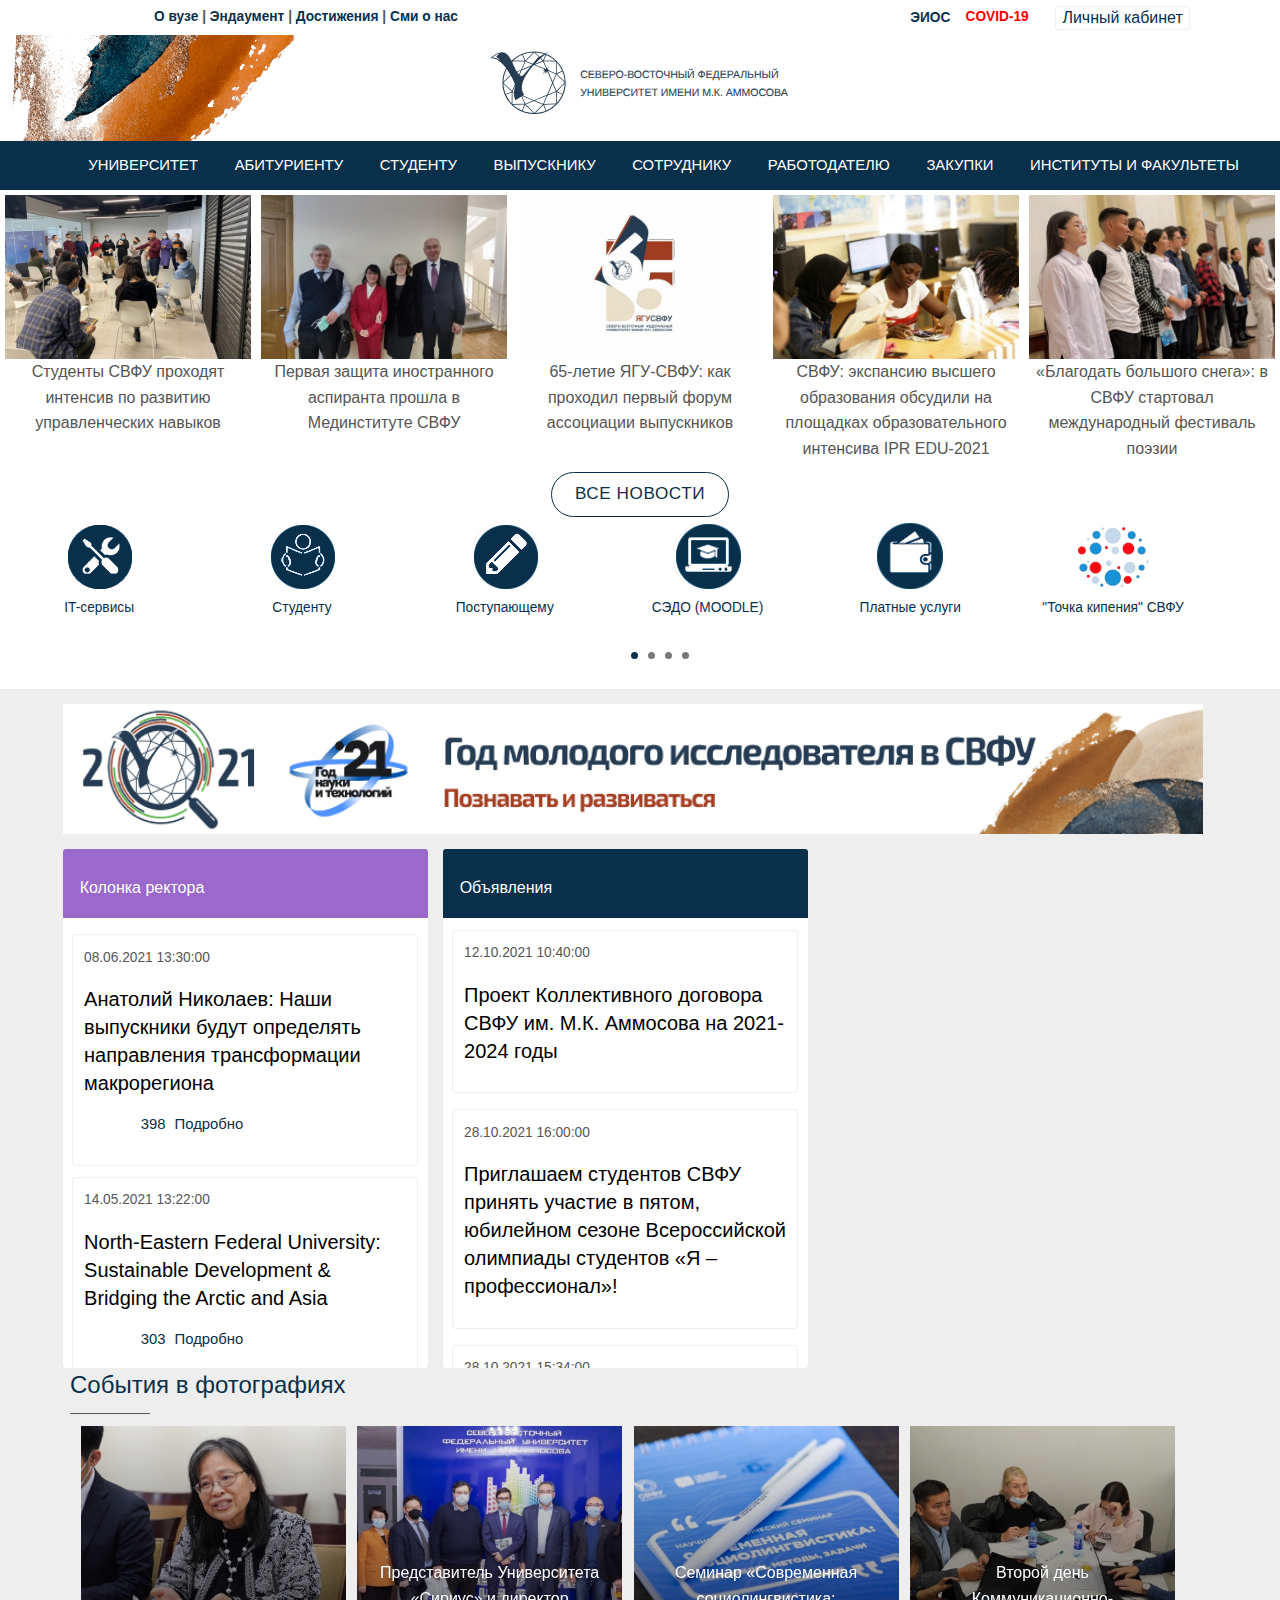
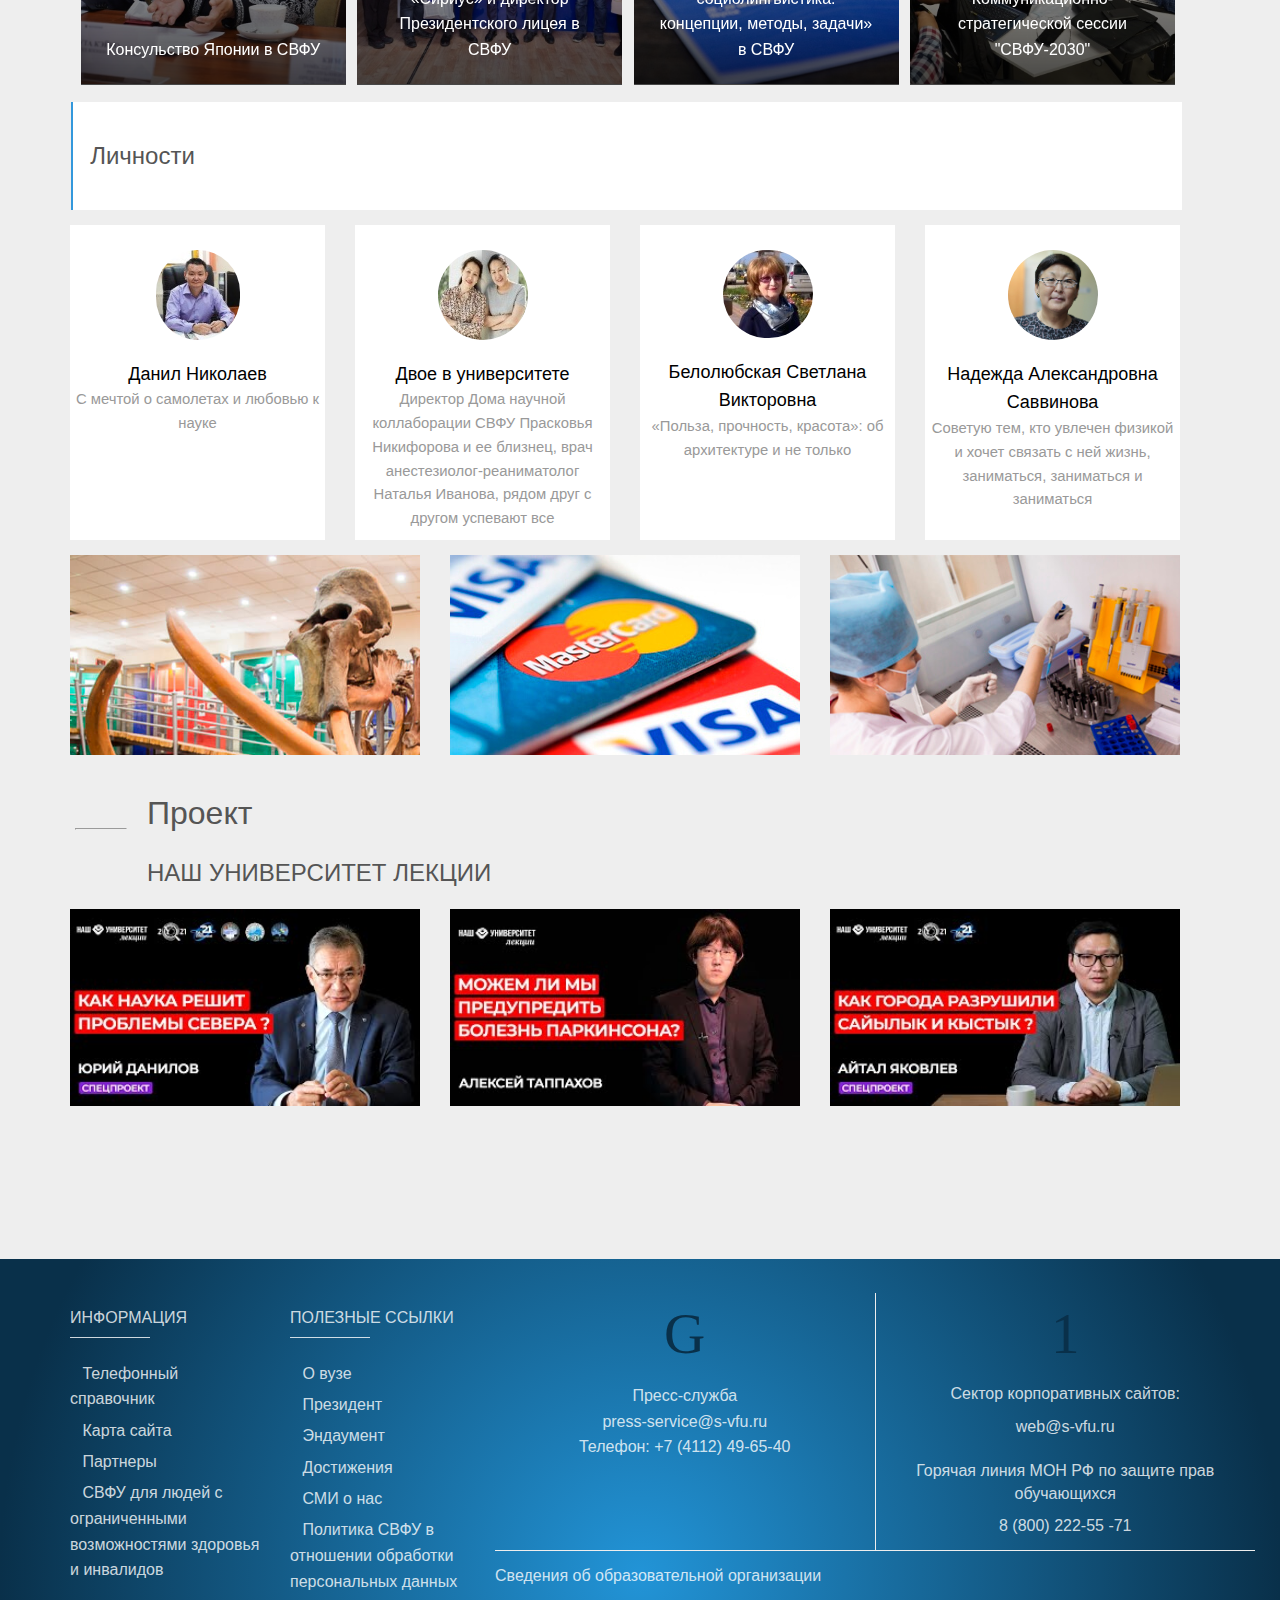
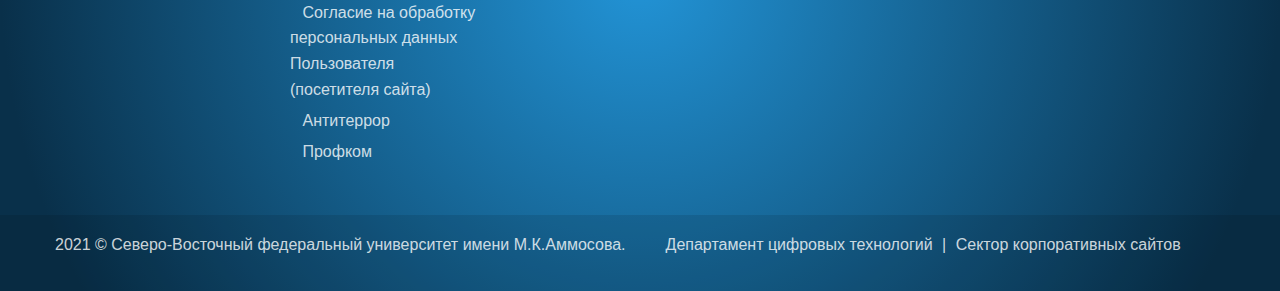
==== commit 99036b45: "1" ====
--- a/index.html
+++ b/index.html
@@ -10,805 +10,811 @@
 
 <body>
 
-    <header class="header u-header">
+    <header class="header u-header"><!-- Шапка -->
         
-        <div class="header-top pad">
-            <div class="container mx-auto">
-                <div class="font-12 aligin-items-center" style="width: 100%;">
-                    <div class="ht-left">
-                        <ul class="list-inline">
-                            <li class="list-inline-item"></li>
-                            <li class="list-inline-item"></li>
-                            <li class="list-inline-item"></li>
-                            <li class="list-inline-item"></li>
-                            <li class="list-inline-item"></li>
-                            <li class="d-block"> <a href="">О вузе</a></li>
-                            <li class="d-block">|</li>
-                            <li class="d-block"><a href="">Эндаумент</a></li>
-                            <li class="d-block">|</li>
-                            <li class="d-block"><a href="">Достижения</a></li>
-                            <li class="d-block">|</li>
-                            <li class="d-block"><a href="">Сми о нас</a></li>
+        <div class="header-top pad"><!-- Верхняя часть -->
+            <div class="container mx-auto"><!-- Стиль -->
+                <div class="font-12 aligin-items-center" style="width: 100%;"><!-- Стиль -->
+                    <div class="ht-left"><!-- Левая часть -->
+                        <ul class="list-inline"><!-- Кнопки -->
+                            <li class="list-inline-item"></li><!-- Кнопка -->
+                            <li class="list-inline-item"></li><!-- Кнопка -->
+                            <li class="list-inline-item"></li><!-- Кнопка -->
+                            <li class="list-inline-item"></li><!-- Кнопка -->
+                            <li class="list-inline-item"></li><!-- Кнопка -->
+                            <li class="d-block"> <a href="">О вузе</a></li><!-- Кнопка -->
+                            <li class="d-block">|</li><!-- Кнопка -->
+                            <li class="d-block"><a href="">Эндаумент</a></li><!-- Кнопка -->
+                            <li class="d-block">|</li><!-- Кнопка -->
+                            <li class="d-block"><a href="">Достижения</a></li><!-- Кнопка -->
+                            <li class="d-block">|</li><!-- Кнопка -->
+                            <li class="d-block"><a href="">Сми о нас</a></li><!-- Кнопка -->
                         </ul>
                     </div>
-                    <div class="ht-right">
-                        <ul class="list-inline">
-                            <li class="list-inline-item">
-                                <a href="Отсылка.html" data-modal-target="#modal17" data-modal-effect="scale" class="g-color-primary--hover g-text-underline--none--hover">ЭИОС </a>
-                                <a href="Отсылка.html" class="g-mx-10 g-mx-auto g-color-red">COVID-19</a>
-                                <button class="btn btn-sm u-btn-primary g-mx-10 btn u-btn-primary g-brd-around g-brd-gray-light-v4 g-bg-white g-color-primary g-mx-auto" data-toggle="modal" data-target="#loginform">Личный кабинет</button>
+                    <div class="ht-right"><!-- Правая часть -->
+                        <ul class="list-inline"><!-- Стиль -->
+                            <li class="list-inline-item"><!-- Кнопки -->
+                                <a href="Отсылка.html" data-modal-target="#modal17" data-modal-effect="scale" class="g-color-primary--hover g-text-underline--none--hover">ЭИОС </a><!-- Кнопка -->
+                                <a href="Отсылка.html" class="g-mx-10 g-mx-auto g-color-red">COVID-19</a><!-- Кнопка -->
+                                <button class="btn btn-sm u-btn-primary g-mx-10 btn u-btn-primary g-brd-around g-brd-gray-light-v4 g-bg-white g-color-primary g-mx-auto" data-toggle="modal" data-target="#loginform">Личный кабинет</button><!-- Кнопка -->
                             </li>
-                            <li class="list-inline-item"></li>
+                            <li class="list-inline-item"></li><!-- Кнопка -->
                         </ul>
                     </div>
                 </div>
             </div>
         </div>
 
-        <div class="header-center">
-
-            <img src="pic/list-top.png" alt="" class="left-logo">
-
-            <div class="container mx-auto">
-
-                <a href="" class="logo mx-auto">
-
-                    <img class="logo-img" src="pic/logo_new_3.svg" alt="">
+        <div class="header-center"><!-- Средняя часть -->
+
+            <img src="pic/list-top.png" alt="" class="left-logo"><!-- Фото -->
+
+            <div class="container mx-auto"><!-- Логотип -->
+
+                <a href="" class="logo mx-auto"><!-- Кнопка -->
+
+                    <img class="logo-img" src="pic/logo_new_3.svg" alt=""><!-- Картинка кнопки -->
 
                 </a>
             </div>
 
         </div>
 
-        <div class="header-bottom g-bg-blue">
-            <div class="container mx-auto">
-                <ul class="navbar-nav text-uppercase g-font-weight-600 u-main-nav-v8 u-sub-menu-v3 mx-auto">
-			
+        <div class="header-bottom g-bg-blue"><!-- Нижняя часть -->
+            <div class="container mx-auto"><!-- Стиль -->
+                <ul class="navbar-nav text-uppercase g-font-weight-600 u-main-nav-v8 u-sub-menu-v3 mx-auto"><!-- Стиль -->
 		      
-                    <li class="hs-has-sub-menu nav-item" id="menu1">
-                      <a class="nav-link g-color-white" href="/universitet/" rel="" id="nav-link-1" aria-haspopup="true" aria-expanded="false" aria-controls="nav-submenu-2">
-                          Университет            
-                      </a>
-                      <ul class="hs-sub-menu list-unstyled animated" aria-labelledby="nav-link-2" style="display: none;">
-                  
-                              
-                                              <li class="dropdown-item">
-                              <a href="/universitet/o-vuze/obshchie-svedeniya/" rel="">
-                                  Основные сведения          
-                              </a>
-                          </li>
-                              
-                              
-                                              <li class="dropdown-item">
-                              <a href="/universitet/rukovodstvo-i-struktura/" rel="">
+                    <li class="hs-has-sub-menu nav-item" id="menu1"> <!-- Меню -->
+                        <a class="nav-link g-color-white" href="/universitet/" rel="" id="nav-link-1" aria-haspopup="true" aria-expanded="false" aria-controls="nav-submenu-2"><!-- Текст -->
+                            Университет            
+                        </a>
+                        <ul class="hs-sub-menu list-unstyled animated" aria-labelledby="nav-link-2" style="display: none;"><!-- Кнопка -->
+                  
+                              
+                            <li class="dropdown-item"><!-- Ссылка -->
+                                <a href="/universitet/o-vuze/obshchie-svedeniya/" rel=""><!-- Текст -->
+                                    Основные сведения          
+                                </a>
+                            </li>
+                              
+                              
+                                              <li class="dropdown-item"><!-- Ссылка -->
+                              <a href="/universitet/rukovodstvo-i-struktura/" rel=""><!-- Текст -->
                                   Структура и органы управления образовательной организацией          
                               </a>
                           </li>
                               
                               
-                                              <li class="dropdown-item">
-                              <a href="/universitet/rectors_plan" rel="">
+                                              <li class="dropdown-item"><!-- Ссылка -->
+                              <a href="/universitet/rectors_plan" rel=""><!-- Текст -->
                                   План ректора          
                               </a>
                           </li>
                               
                               
-                                              <li class="dropdown-item">
-                              <a href="/universitet/president_plan" rel="">
+                                              <li class="dropdown-item"><!-- Ссылка -->
+                              <a href="/universitet/president_plan" rel=""><!-- Текст -->
                                   План президента          
                               </a>
                           </li>
                               
                               
-                                              <li class="dropdown-item">
-                              <a href="/universitet/information/" rel="">
+                                              <li class="dropdown-item"><!-- Ссылка -->
+                              <a href="/universitet/information/" rel=""><!-- Текст -->
                                   Документы          
                               </a>
                           </li>
                               
                               
-                                              <li class="dropdown-item">
-                              <a href="/universitet/obrazovanie/vuzovskoe/" rel="">
+                                              <li class="dropdown-item"><!-- Ссылка -->
+                              <a href="/universitet/obrazovanie/vuzovskoe/" rel=""><!-- Текст -->
                                   Образование          
                               </a>
                           </li>
                               
                               
-                                              <li class="dropdown-item">
-                              <a href="/universitet/rukovodstvo-i-struktura/strukturnye-podrazdeleniya/departamentt_quality/opup/fgosvo/" rel="">
+                                              <li class="dropdown-item"><!-- Ссылка -->
+                              <a href="/universitet/rukovodstvo-i-struktura/strukturnye-podrazdeleniya/departamentt_quality/opup/fgosvo/" rel=""><!-- Текст -->
                                   Образовательные стандарты и требования          
                               </a>
                           </li>
                               
                               
-                                              <li class="dropdown-item">
-                              <a href="https://www.s-vfu.ru/universitet/rukovodstvo-i-struktura/?clear_cache=Y" rel="">
+                                              <li class="dropdown-item"><!-- Ссылка -->
+                              <a href="https://www.s-vfu.ru/universitet/rukovodstvo-i-struktura/?clear_cache=Y" rel=""><!-- Текст -->
                                   Руководство. Педагогический (научно-педагогический) состав          
                               </a>
                           </li>
                               
                               
-                                              <li class="dropdown-item">
-                              <a href="/universitet/o-vuze/support/" rel="">
+                                              <li class="dropdown-item"><!-- Ссылка -->
+                              <a href="/universitet/o-vuze/support/" rel=""><!-- Текст -->
                                   Материально-техническое обеспечение и оснащенность образовательного процесса          
                               </a>
                           </li>
                               
                               
-                                              <li class="dropdown-item">
-                              <a href="/studentu/stipendiya/" rel="">
+                                              <li class="dropdown-item"><!-- Ссылка -->
+                              <a href="/studentu/stipendiya/" rel=""><!-- Текст -->
                                   Стипендии и иные виды материальной поддержки          
                               </a>
                           </li>
                               
                               
-                                              <li class="dropdown-item">
-                              <a href="/universitet/information/pou/" rel="">
+                                              <li class="dropdown-item"><!-- Ссылка -->
+                              <a href="/universitet/information/pou/" rel=""><!-- Текст -->
                                   Платные образовательные услуги          
                               </a>
                           </li>
                               
                               
-                                              <li class="dropdown-item">
-                              <a href="/universitet/o-vuze/finance/" rel="">
+                                              <li class="dropdown-item"><!-- Ссылка -->
+                              <a href="/universitet/o-vuze/finance/" rel=""><!-- Текст -->
                                   Финансово-хозяйственная деятельность          
                               </a>
                           </li>
                               
                               
-                                              <li class="dropdown-item">
-                              <a href="/studentu/vak/" rel="">
+                                              <li class="dropdown-item"><!-- Ссылка -->
+                              <a href="/studentu/vak/" rel=""><!-- Текст -->
                                   Вакантные места для приема (перевода) обучающихся          
                               </a>
                           </li>
                               
                               
-                                              <li class="dropdown-item">
-                              <a href="/universitet/o-vuze/obshchie-svedeniya/dsr/" rel="">
+                                              <li class="dropdown-item"><!-- Ссылка -->
+                              <a href="/universitet/o-vuze/obshchie-svedeniya/dsr/" rel=""><!-- Текст -->
                                   Доступная среда          
                               </a>
                           </li>
                               
                               
-                                              <li class="dropdown-item">
-                              <a href="/universitet/rukovodstvo-i-struktura/strukturnye-podrazdeleniya/ums/" rel="">
+                                              <li class="dropdown-item"><!-- Ссылка -->
+                              <a href="/universitet/rukovodstvo-i-struktura/strukturnye-podrazdeleniya/ums/" rel=""><!-- Текст -->
                                   Международное сотрудничество          
                               </a>
                           </li>
                               
                               
-                                              <li class="dropdown-item">
-                              <a href="https://priem.s-vfu.ru/" rel="">
+                                              <li class="dropdown-item"><!-- Ссылка -->
+                              <a href="https://priem.s-vfu.ru/" rel=""><!-- Текст -->
                                   Абитуриенту          
                               </a>
                           </li>
                               
                               
-                                              <li class="dropdown-item">
-                              <a href="/universitet/o-vuze/fond-tselevogo-kapitala/" rel="">
+                                              <li class="dropdown-item"><!-- Ссылка -->
+                              <a href="/universitet/o-vuze/fond-tselevogo-kapitala/" rel=""><!-- Текст -->
                                   Эндаумент          
                               </a>
                           </li>
                               
                               
-                                              <li class="dropdown-item">
-                              <a href="/universitet/rukovodstvo-i-struktura/instituty/" rel="">
+                                              <li class="dropdown-item"><!-- Ссылка -->
+                              <a href="/universitet/rukovodstvo-i-struktura/instituty/" rel=""><!-- Текст -->
                                   Институты, факультеты, филиалы, НИИ, колледжи          
                               </a>
                           </li>
                               
                               
-                                              <li class="dropdown-item">
-                              <a href="/universitet/nauka/" rel="">
+                                              <li class="dropdown-item"><!-- Ссылка -->
+                              <a href="/universitet/nauka/" rel=""><!-- Текст -->
                                   Наука и инновации          
                               </a>
                           </li>
                               
                               
-                                              <li class="dropdown-item">
-                              <a href="/universitet/information/" rel="">
+                                              <li class="dropdown-item"><!-- Ссылка -->
+                              <a href="/universitet/information/" rel=""><!-- Текст -->
                                   Обязательная информация          
                               </a>
                           </li>
                               
                               
-                                              <li class="dropdown-item">
-                              <a href="/universitet/rukovodstvo-i-struktura/strukturnye-podrazdeleniya/usr/vd/" rel="">
+                                              <li class="dropdown-item"><!-- Ссылка -->
+                              <a href="/universitet/rukovodstvo-i-struktura/strukturnye-podrazdeleniya/usr/vd/" rel=""><!-- Текст -->
                                   Воспитательная деятельность          
                               </a>
                           </li>
                               
                               
-                                              <li class="dropdown-item">
-                              <a href="/universitet/docs/struct_docs.php" rel="">
+                                              <li class="dropdown-item"><!-- Ссылка -->
+                              <a href="/universitet/docs/struct_docs.php" rel=""><!-- Текст -->
                                   Документы управленческих подразделений          
                               </a>
                           </li>
                               
                               
-                                              <li class="dropdown-item">
-                              <a href="/universitet/nauka/ejegodnik%20NEFU/" rel="">
+                                              <li class="dropdown-item"><!-- Ссылка -->
+                              <a href="/universitet/nauka/ejegodnik%20NEFU/" rel=""><!-- Текст -->
                                   Ежегодник СВФУ          
                               </a>
                           </li>
                               
                               
-                                              <li class="dropdown-item">
-                              <a href="/universitet/kontakty/" rel="">
+                                              <li class="dropdown-item"><!-- Ссылка -->
+                              <a href="/universitet/kontakty/" rel=""><!-- Текст -->
                                   Контакты и реквизиты          
                               </a>
                           </li>
                               
                               
-                                              <li class="dropdown-item">
-                              <a href="/phone_book" rel="">
+                                              <li class="dropdown-item"><!-- Ссылка -->
+                              <a href="/phone_book" rel=""><!-- Текст -->
                                   Телефонный справочник          
                               </a>
                           </li>
                               
                               
-                                              <li class="dropdown-item">
-                              <a href="https://www.minobrnauki.gov.ru/" rel="">
+                                              <li class="dropdown-item"><!-- Ссылка -->
+                              <a href="https://www.minobrnauki.gov.ru/" rel=""><!-- Текст -->
                                   Министерство науки и высшего образования Российской Федерации           
                               </a>
                           </li>
                               
                               
-                                              <li class="dropdown-item">
-                              <a href="https://edu.gov.ru/" rel="">
+                                              <li class="dropdown-item"><!-- Ссылка -->
+                              <a href="https://edu.gov.ru/" rel=""><!-- Текст -->
                                   Министерство просвещения Российской Федерации          
                               </a>
                           </li>
                               
                               
-                                              <li class="dropdown-item">
-                              <a href="/universitet/o-vuze/obshchie-svedeniya/zarplata_2020г.pdf" rel="">
+                                              <li class="dropdown-item"><!-- Ссылка -->
+                              <a href="/universitet/o-vuze/obshchie-svedeniya/zarplata_2020г.pdf" rel=""><!-- Текст -->
                                   ИНФОРМАЦИЯ о среднемесячной заработной плате руководителя, его заместителей и главного бухгалтера за 2020 год          
                               </a>
                           </li>
                               
-                                          </ul></li>		
+                                          </ul>
+                    </li>		
                         
-                    <li class="hs-has-sub-menu nav-item"  id="menu2">
-                      <a class="nav-link g-color-white" href="/abiturientu/" rel="" id="nav-link-2" aria-haspopup="true" aria-expanded="false" aria-controls="nav-submenu-2">
+                    <li class="hs-has-sub-menu nav-item"  id="menu2"> <!-- Меню -->
+                        <a class="nav-link g-color-white" href="/abiturientu/" rel="" id="nav-link-2" aria-haspopup="true" aria-expanded="false" aria-controls="nav-submenu-2"><!-- Текст -->
                           Абитуриенту            
-                      </a>
-                      <ul class="hs-sub-menu list-unstyled animated" aria-labelledby="nav-link-2" style="display: none;">
-                  
-                              
-                                              <li class="dropdown-item">
-                              <a href="/abit/" rel="">
-                                  Прием 2021 - Образовательные программы          
-                              </a>
-                          </li>
-                              
-                              
-                                              <li class="dropdown-item">
-                              <a href="https://postupi.s-vfu.ru/" rel="">
+                        </a>
+                        <ul class="hs-sub-menu list-unstyled animated" aria-labelledby="nav-link-2" style="display: none;"><!-- Кнопки -->
+                  
+                              
+                            <li class="dropdown-item"><!-- Кнопка -->
+                                <a href="/abit/" rel="">
+                                    Прием 2021 - Образовательные программы          
+                                </a>
+                            </li>
+                              
+                              
+                                              <li class="dropdown-item"><!-- Кнопка -->
+                              <a href="https://postupi.s-vfu.ru/" rel=""><!-- Текст -->
                                   Поступи онлайн          
                               </a>
                           </li>
                               
                               
-                                              <li class="dropdown-item">
-                              <a href="http://priem.s-vfu.ru/" rel="nofollow">
+                                              <li class="dropdown-item"><!-- Кнопка -->
+                              <a href="http://priem.s-vfu.ru/" rel="nofollow"><!-- Текст -->
                                   Центральная приемная комиссия СВФУ          
                               </a>
                           </li>
                               
                               
-                                              <li class="dropdown-item">
-                              <a href="/universitet/rukovodstvo-i-struktura/instituty/" rel="">
+                                              <li class="dropdown-item"><!-- Кнопка -->
+                              <a href="/universitet/rukovodstvo-i-struktura/instituty/" rel=""><!-- Текст -->
                                   Институты, факультеты, филиалы, колледжи          
                               </a>
                           </li>
                               
                               
-                                              <li class="dropdown-item">
-                              <a href="http://fdop.s-vfu.ru/olimpiady-shkolnikov2/" rel="nofollow">
+                                              <li class="dropdown-item"><!-- Кнопка -->
+                              <a href="http://fdop.s-vfu.ru/olimpiady-shkolnikov2/" rel="nofollow"><!-- Текст -->
                                   Олимпиады школьников          
                               </a>
                           </li>
                               
                               
-                                              <li class="dropdown-item">
-                              <a href="/universitet/rukovodstvo-i-struktura/instituty/fdop" rel="">
+                                              <li class="dropdown-item"><!-- Кнопка -->
+                              <a href="/universitet/rukovodstvo-i-struktura/instituty/fdop" rel=""><!-- Текст -->
                                   ФДОП          
                               </a>
                           </li>
                               
                               
-                                              <li class="dropdown-item">
-                              <a href="/universitet/rukovodstvo-i-struktura/strukturnye-podrazdeleniya/ss/" rel="">
+                                              <li class="dropdown-item"><!-- Кнопка -->
+                              <a href="/universitet/rukovodstvo-i-struktura/strukturnye-podrazdeleniya/ss/" rel=""><!-- Текст -->
                                   Студгородок "Сергелях"          
                               </a>
                           </li>
                               
                               
-                                              <li class="dropdown-item">
-                              <a href="/abiturientu/studgorodok/" rel="">
+                                              <li class="dropdown-item"><!-- Кнопка -->
+                              <a href="/abiturientu/studgorodok/" rel=""><!-- Текст -->
                                   Расположение корпусов СВФУ          
                               </a>
                           </li>
                               
                               
-                                              <li class="dropdown-item">
-                              <a href="/news/?SECTION_ID=984" rel="">
+                                              <li class="dropdown-item"><!-- Кнопка -->
+                              <a href="/news/?SECTION_ID=984" rel=""><!-- Текст -->
                                   Новости          
                               </a>
                           </li>
                               
-                                          </ul></li>		
+                        </ul>
+                    </li>		
                         
-                    <li class="hs-has-sub-menu nav-item"  id="menu3">
-                      <a class="nav-link g-color-white" href="/studentu/" rel="" id="nav-link-3" aria-haspopup="true" aria-expanded="false" aria-controls="nav-submenu-2">
+                    <li class="hs-has-sub-menu nav-item"  id="menu3"> <!-- Меню -->
+                      <a class="nav-link g-color-white" href="/studentu/" rel="" id="nav-link-3" aria-haspopup="true" aria-expanded="false" aria-controls="nav-submenu-2"><!-- Текст -->
                           Студенту            
                       </a>
-                      <ul class="hs-sub-menu list-unstyled animated" aria-labelledby="nav-link-2" style="display: none;">
-                  
-                              
-                                              <li class="dropdown-item">
-                              <a href="http://yagu.s-vfu.ru/" rel="">
+                      <ul class="hs-sub-menu list-unstyled animated" aria-labelledby="nav-link-2" style="display: none;"><!-- Кнопки -->
+                  
+                              
+                                              <li class="dropdown-item"><!-- Кнопка -->
+                              <a href="http://yagu.s-vfu.ru/" rel=""><!-- Текст -->
                                   СЭДО (MOODLE)          
                               </a>
                           </li>
                               
                               
-                                              <li class="dropdown-item">
-                              <a href="https://student.s-vfu.ru/auth/" rel="">
+                                              <li class="dropdown-item"><!-- Кнопка -->
+                              <a href="https://student.s-vfu.ru/auth/" rel=""><!-- Текст -->
                                   Личный кабинет студента          
                               </a>
                           </li>
                               
                               
-                                              <li class="dropdown-item">
-                              <a href="/raspisanie" rel="">
+                                              <li class="dropdown-item"><!-- Кнопка -->
+                              <a href="/raspisanie" rel=""><!-- Текст -->
                                   Расписание занятий          
                               </a>
                           </li>
                               
                               
-                                              <li class="dropdown-item">
-                              <a href="/universitet/rukovodstvo-i-struktura/instituty/" rel="">
+                                              <li class="dropdown-item"><!-- Кнопка -->
+                              <a href="/universitet/rukovodstvo-i-struktura/instituty/" rel=""><!-- Текст -->
                                   Институты, факультеты, филиалы, колледжи          
                               </a>
                           </li>
                               
                               
-                                              <li class="dropdown-item">
-                              <a href="/studentu/ckc/" rel="">
+                                              <li class="dropdown-item"><!-- Кнопка -->
+                              <a href="/studentu/ckc/" rel=""><!-- Текст -->
                                   СКС (Студенческий координационный совет)          
                               </a>
                           </li>
                               
                               
-                                              <li class="dropdown-item">
-                              <a href="/universitet/rukovodstvo-i-struktura/vspomogatelnye-podrazdeleniya/ppos" rel="">
+                                              <li class="dropdown-item"><!-- Кнопка -->
+                              <a href="/universitet/rukovodstvo-i-struktura/vspomogatelnye-podrazdeleniya/ppos" rel=""><!-- Текст -->
                                   ППОС          
                               </a>
                           </li>
                               
                               
-                                              <li class="dropdown-item">
-                              <a href="/studentu/sosvfu/" rel="">
+                                              <li class="dropdown-item"><!-- Кнопка -->
+                              <a href="/studentu/sosvfu/" rel=""><!-- Текст -->
                                   Штаб студенческих отрядов          
                               </a>
                           </li>
                               
                               
-                                              <li class="dropdown-item">
-                              <a href="/studentu/stipendiya" rel="">
+                                              <li class="dropdown-item"><!-- Кнопка -->
+                              <a href="/studentu/stipendiya" rel=""><!-- Текст -->
                                   Стипендия          
                               </a>
                           </li>
                               
                               
-                                              <li class="dropdown-item">
-                              <a href="/elective/" rel="">
+                                              <li class="dropdown-item"><!-- Кнопка -->
+                              <a href="/elective/" rel=""><!-- Текст -->
                                   Факультативы          
                               </a>
                           </li>
                               
                               
-                                              <li class="dropdown-item">
-                              <a href="/studentu/olympiads/" rel="">
+                                              <li class="dropdown-item"><!-- Кнопка -->
+                              <a href="/studentu/olympiads/" rel=""><!-- Текст -->
                                   Олимпиады          
                               </a>
                           </li>
                               
                               
-                                              <li class="dropdown-item">
-                              <a href="/universitet/rukovodstvo-i-struktura/strukturnye-podrazdeleniya/ss/" rel="">
+                                              <li class="dropdown-item"><!-- Кнопка -->
+                              <a href="/universitet/rukovodstvo-i-struktura/strukturnye-podrazdeleniya/ss/" rel=""><!-- Текст -->
                                   Студгородок          
                               </a>
                           </li>
                               
                               
-                                              <li class="dropdown-item">
-                              <a href="/studentu/vak" rel="">
+                                              <li class="dropdown-item"><!-- Кнопка -->
+                              <a href="/studentu/vak" rel=""><!-- Текст -->
                                   Переход на бесплатное          
                               </a>
                           </li>
                               
                               
-                                              <li class="dropdown-item">
-                              <a href="/universitet/rukovodstvo-i-struktura/strukturnye-podrazdeleniya/usr/stdknf/" rel="">
+                                              <li class="dropdown-item"><!-- Кнопка -->
+                              <a href="/universitet/rukovodstvo-i-struktura/strukturnye-podrazdeleniya/usr/stdknf/" rel=""><!-- Текст -->
                                   Конференции для студентов          
                               </a>
                           </li>
                               
                               
-                                              <li class="dropdown-item">
-                              <a href="/studentu/perevod-v-svfu/" rel="">
+                                              <li class="dropdown-item"><!-- Кнопка -->
+                              <a href="/studentu/perevod-v-svfu/" rel=""><!-- Текст -->
                                   Перевод и восстановление в СВФУ          
                               </a>
                           </li>
                               
                               
-                                              <li class="dropdown-item">
-                              <a href="/studentu/sport/" rel="">
+                                              <li class="dropdown-item"><!-- Кнопка -->
+                              <a href="/studentu/sport/" rel=""><!-- Текст -->
                                   Спорт          
                               </a>
                           </li>
                               
                               
-                                              <li class="dropdown-item">
-                              <a href="/universitet/rukovodstvo-i-struktura/instituty/ip/cpp/" rel="">
+                                              <li class="dropdown-item"><!-- Кнопка -->
+                              <a href="/universitet/rukovodstvo-i-struktura/instituty/ip/cpp/" rel=""><!-- Текст -->
                                   Центр практической психологии          
                               </a>
                           </li>
                               
                               
-                                              <li class="dropdown-item">
-                              <a href="/studentu/brs/" rel="">
+                                              <li class="dropdown-item"><!-- Кнопка -->
+                              <a href="/studentu/brs/" rel=""><!-- Текст -->
                                   Балльно-рейтинговая система СВФУ          
                               </a>
                           </li>
                               
                               
-                                              <li class="dropdown-item">
-                              <a href="http://nefu.s-vfu.ru/" rel="nofollow">
+                                              <li class="dropdown-item"><!-- Кнопка -->
+                              <a href="http://nefu.s-vfu.ru/" rel="nofollow"><!-- Текст -->
                                   NEFU International Student Organization          
                               </a>
                           </li>
                               
                               
-                                              <li class="dropdown-item">
-                              <a href="/universitet/rukovodstvo-i-struktura/obsluzhivayushchie-podrazdeleniya/sps" rel="">
+                                              <li class="dropdown-item"><!-- Кнопка -->
+                              <a href="/universitet/rukovodstvo-i-struktura/obsluzhivayushchie-podrazdeleniya/sps" rel=""><!-- Текст -->
                                   Профилакторий "Смена"          
                               </a>
                           </li>
                               
                               
-                                              <li class="dropdown-item">
-                              <a href="/universitet/rukovodstvo-i-struktura/strukturnye-podrazdeleniya/departamentt_quality/officework/" rel="">
+                                              <li class="dropdown-item"><!-- Кнопка -->
+                              <a href="/universitet/rukovodstvo-i-struktura/strukturnye-podrazdeleniya/departamentt_quality/officework/" rel=""><!-- Текст -->
                                   Студенческий отдел кадров (Отдел делопроизводства и учета обучающихся)          
                               </a>
                           </li>
                               
                               
-                                              <li class="dropdown-item">
-                              <a href="/studentu/stipendiya/over/" rel="">
+                                              <li class="dropdown-item"><!-- Кнопка -->
+                              <a href="/studentu/stipendiya/over/" rel=""><!-- Текст -->
                                   Статистика  по заявлениям студентов на повышенную стипендию          
                               </a>
                           </li>
                               
                               
-                                              <li class="dropdown-item">
-                              <a href="/universitet/rukovodstvo-i-struktura/vspomogatelnye-podrazdeleniya/nauchnaya-biblioteka/" rel="">
+                                              <li class="dropdown-item"><!-- Кнопка -->
+                              <a href="/universitet/rukovodstvo-i-struktura/vspomogatelnye-podrazdeleniya/nauchnaya-biblioteka/" rel=""><!-- Текст -->
                                   Научная библиотека СВФУ          
                               </a>
                           </li>
                               
                               
-                                              <li class="dropdown-item">
-                              <a href="/studentu/best-graduate/" rel="">
+                                              <li class="dropdown-item"><!-- Кнопка -->
+                              <a href="/studentu/best-graduate/" rel=""><!-- Текст -->
                                   Лучшие выпускники          
                               </a>
                           </li>
                               
                               
-                                              <li class="dropdown-item">
-                              <a href="/studentu/etiquette/" rel="">
+                                              <li class="dropdown-item"><!-- Кнопка -->
+                              <a href="/studentu/etiquette/" rel=""><!-- Текст -->
                                   Этикет          
                               </a>
                           </li>
                               
                               
-                                              <li class="dropdown-item">
-                              <a href="/studentu/catering" rel="">
+                                              <li class="dropdown-item"><!-- Кнопка -->
+                              <a href="/studentu/catering" rel=""><!-- Текст -->
                                   Обьекты питания в кампусе СВФУ          
                               </a>
                           </li>
                               
                               
-                                              <li class="dropdown-item">
-                              <a href="/universitet/rukovodstvo-i-struktura/strukturnye-podrazdeleniya/usr/folder4/" rel="">
+                                              <li class="dropdown-item"><!-- Кнопка -->
+                              <a href="/universitet/rukovodstvo-i-struktura/strukturnye-podrazdeleniya/usr/folder4/" rel=""><!-- Текст -->
                                   Важно знать!          
                               </a>
                           </li>
                               
-                                          </ul></li>		
+                                          </ul>
+                    </li>		
                         
-                    <li class="hs-has-sub-menu nav-item"  id="menu4">
-                      <a class="nav-link g-color-white" href="/vypuskniku/" rel="" id="nav-link-4" aria-haspopup="true" aria-expanded="false" aria-controls="nav-submenu-2">
+                    <li class="hs-has-sub-menu nav-item"  id="menu4"> <!-- Меню -->
+                      <a class="nav-link g-color-white" href="/vypuskniku/" rel="" id="nav-link-4" aria-haspopup="true" aria-expanded="false" aria-controls="nav-submenu-2"><!-- Текст -->
                           Выпускнику            
                       </a>
-                      <ul class="hs-sub-menu list-unstyled animated" aria-labelledby="nav-link-2" style="display: none;">
-                  
-                              
-                                              <li class="dropdown-item">
-                              <a href="/universitet/obrazovanie/postgraduate/" rel="">
+                      <ul class="hs-sub-menu list-unstyled animated" aria-labelledby="nav-link-2" style="display: none;"><!-- Кнопки -->
+                  
+                              
+                                              <li class="dropdown-item"><!-- Кнопка -->
+                              <a href="/universitet/obrazovanie/postgraduate/" rel=""><!-- Текст -->
                                   Аспирантам/Ординаторам          
                               </a>
                           </li>
                               
                               
-                                              <li class="dropdown-item">
-                              <a href="/vypuskniku/magistratura/" rel="">
+                                              <li class="dropdown-item"><!-- Кнопка -->
+                              <a href="/vypuskniku/magistratura/" rel=""><!-- Текст -->
                                   Магистратура          
                               </a>
                           </li>
                               
                               
-                                              <li class="dropdown-item">
-                              <a href="/vypuskniku/dopolnitelnoe-obrazovanie/" rel="">
+                                              <li class="dropdown-item"><!-- Кнопка -->
+                              <a href="/vypuskniku/dopolnitelnoe-obrazovanie/" rel=""><!-- Текст -->
                                   Дополнительное образование          
                               </a>
                           </li>
                               
                               
-                                              <li class="dropdown-item">
-                              <a href="/vypuskniku/association-of-graduates" rel="">
+                                              <li class="dropdown-item"><!-- Кнопка -->
+                              <a href="/vypuskniku/association-of-graduates" rel=""><!-- Текст -->
                                   Лига выпускников СВФУ (ЯГУ)          
                               </a>
                           </li>
                               
                               
-                                              <li class="dropdown-item">
-                              <a href="/universitet/rukovodstvo-i-struktura/strukturnye-podrazdeleniya/usr/carrier_center/" rel="">
+                                              <li class="dropdown-item"><!-- Кнопка -->
+                              <a href="/universitet/rukovodstvo-i-struktura/strukturnye-podrazdeleniya/usr/carrier_center/" rel=""><!-- Текст -->
                                   Карьера          
                               </a>
                           </li>
                               
                               
-                                              <li class="dropdown-item">
-                              <a href="/universitet/rukovodstvo-i-struktura/strukturnye-podrazdeleniya/carrier_center/poleznye-resursy/" rel="">
+                                              <li class="dropdown-item"><!-- Кнопка -->
+                              <a href="/universitet/rukovodstvo-i-struktura/strukturnye-podrazdeleniya/carrier_center/poleznye-resursy/" rel=""><!-- Текст -->
                                   Полезные ресурсы          
                               </a>
                           </li>
                               
                               
-                                              <li class="dropdown-item">
-                              <a href="/vypuskniku/luchshie-vypuskniki" rel="">
+                                              <li class="dropdown-item"><!-- Кнопка -->
+                              <a href="/vypuskniku/luchshie-vypuskniki" rel=""><!-- Текст -->
                                   Лучшие выпускники          
                               </a>
                           </li>
                               
                               
-                                              <li class="dropdown-item">
-                              <a href="/universitet/rukovodstvo-i-struktura/strukturnye-podrazdeleniya/carrier_center/vakansii/" rel="">
+                                              <li class="dropdown-item"><!-- Кнопка -->
+                              <a href="/universitet/rukovodstvo-i-struktura/strukturnye-podrazdeleniya/carrier_center/vakansii/" rel=""><!-- Текст -->
                                   Ваканcии          
                               </a>
                           </li>
                               
                               
-                                              <li class="dropdown-item">
-                              <a href="/phone_book/" rel="">
+                                              <li class="dropdown-item"><!-- Кнопка -->
+                              <a href="/phone_book/" rel=""><!-- Текст -->
                                   Телефонный справочник          
                               </a>
                           </li>
                               
-                                          </ul></li>		
+                                          </ul>
+                    </li>		
                         
-                    <li class="hs-has-sub-menu nav-item" id="menu5">
-                      <a class="nav-link g-color-white" href="/sotrudniku/" rel="" id="nav-link-5" aria-haspopup="true" aria-expanded="false" aria-controls="nav-submenu-2">
+                    <li class="hs-has-sub-menu nav-item" id="menu5"> <!-- Меню -->
+                      <a class="nav-link g-color-white" href="/sotrudniku/" rel="" id="nav-link-5" aria-haspopup="true" aria-expanded="false" aria-controls="nav-submenu-2"><!-- Текст -->
                           Сотруднику            
                       </a>
-                      <ul class="hs-sub-menu list-unstyled animated" aria-labelledby="nav-link-2" style="display: none;">
-                  
-                              
-                                              <li class="dropdown-item">
-                              <a href="http://yagu.s-vfu.ru/" rel="">
+                      <ul class="hs-sub-menu list-unstyled animated" aria-labelledby="nav-link-2" style="display: none;"><!-- Кнопки -->
+                  
+                              
+                                              <li class="dropdown-item"><!-- Кнопка -->
+                              <a href="http://yagu.s-vfu.ru/" rel=""><!-- Текст -->
                                   СЭДО (MOODLE)          
                               </a>
                           </li>
                               
                               
-                                              <li class="dropdown-item">
-                              <a href="/universitet/rukovodstvo-i-struktura/uchenyy-sovet/" rel="">
+                                              <li class="dropdown-item"><!-- Кнопка -->
+                              <a href="/universitet/rukovodstvo-i-struktura/uchenyy-sovet/" rel=""><!-- Текст -->
                                   Ученый совет          
                               </a>
                           </li>
                               
                               
-                                              <li class="dropdown-item">
-                              <a href="/universitet/rukovodstvo-i-struktura/strukturnye-podrazdeleniya/" rel="">
+                                              <li class="dropdown-item"><!-- Кнопка -->
+                              <a href="/universitet/rukovodstvo-i-struktura/strukturnye-podrazdeleniya/" rel=""><!-- Текст -->
                                   Управленческие подразделения          
                               </a>
                           </li>
                               
                               
-                                              <li class="dropdown-item">
-                              <a href="/universitet/rukovodstvo-i-struktura/vspomogatelnye-podrazdeleniya/" rel="">
+                                              <li class="dropdown-item"><!-- Кнопка -->
+                              <a href="/universitet/rukovodstvo-i-struktura/vspomogatelnye-podrazdeleniya/" rel=""><!-- Текст -->
                                   Вспомогательные подразделения          
                               </a>
                           </li>
                               
                               
-                                              <li class="dropdown-item">
-                              <a href="/universitet/rukovodstvo-i-struktura/obsluzhivayushchie-podrazdeleniya/" rel="">
+                                              <li class="dropdown-item"><!-- Кнопка -->
+                              <a href="/universitet/rukovodstvo-i-struktura/obsluzhivayushchie-podrazdeleniya/" rel=""><!-- Текст -->
                                   Обслуживающие подразделения          
                               </a>
                           </li>
                               
                               
-                                              <li class="dropdown-item">
-                              <a href="/sotrudniku/course_information/" rel="">
+                                              <li class="dropdown-item"><!-- Кнопка -->
+                              <a href="/sotrudniku/course_information/" rel=""><!-- Текст -->
                                   Повышение квалификации          
                               </a>
                           </li>
                               
                               
-                                              <li class="dropdown-item">
-                              <a href="/universitet/docs/" rel="">
+                                              <li class="dropdown-item"><!-- Кнопка -->
+                              <a href="/universitet/docs/" rel=""><!-- Текст -->
                                   Документы          
                               </a>
                           </li>
                               
                               
-                                              <li class="dropdown-item">
-                              <a href="/universitet/rukovodstvo-i-struktura/vspomogatelnye-podrazdeleniya/obshchestvennye-organizatsii/profsoyuznyy-komitet-svfu/" rel="">
+                                              <li class="dropdown-item"><!-- Кнопка -->
+                              <a href="/universitet/rukovodstvo-i-struktura/vspomogatelnye-podrazdeleniya/obshchestvennye-organizatsii/profsoyuznyy-komitet-svfu/" rel=""><!-- Текст -->
                                   Профком сотрудников          
                               </a>
                           </li>
                               
                               
-                                              <li class="dropdown-item">
-                              <a href="/sotrudniku/buildsociety/" rel="">
+                                              <li class="dropdown-item"><!-- Кнопка -->
+                              <a href="/sotrudniku/buildsociety/" rel=""><!-- Текст -->
                                   Жилищно-строительный кооператив          
                               </a>
                           </li>
                               
                               
-                                              <li class="dropdown-item">
-                              <a href="/sotrudniku/repository_svfu/" rel="">
+                                              <li class="dropdown-item"><!-- Кнопка -->
+                              <a href="/sotrudniku/repository_svfu/" rel=""><!-- Текст -->
                                   Репозиторий          
                               </a>
                           </li>
                               
                               
-                                              <li class="dropdown-item">
-                              <a href="/sotrudniku/payment/" rel="">
+                                              <li class="dropdown-item"><!-- Кнопка -->
+                              <a href="/sotrudniku/payment/" rel=""><!-- Текст -->
                                   Порядок оплаты труда работников университета          
                               </a>
                           </li>
                               
                               
-                                              <li class="dropdown-item">
-                              <a href="/sotrudniku/gvp/" rel="">
+                                              <li class="dropdown-item"><!-- Кнопка -->
+                              <a href="/sotrudniku/gvp/" rel=""><!-- Текст -->
                                   Грант В. Потанина          
                               </a>
                           </li>
                               
                               
-                                              <li class="dropdown-item">
-                              <a href="/phone_book/" rel="">
+                                              <li class="dropdown-item"><!-- Кнопка -->
+                              <a href="/phone_book/" rel=""><!-- Текст -->
                                   Телефонный справочник          
                               </a>
                           </li>
                               
                               
-                                              <li class="dropdown-item">
-                              <a href="/universitet/rukovodstvo-i-struktura/vspomogatelnye-podrazdeleniya/nauchnaya-biblioteka/" rel="">
+                                              <li class="dropdown-item"><!-- Кнопка -->
+                              <a href="/universitet/rukovodstvo-i-struktura/vspomogatelnye-podrazdeleniya/nauchnaya-biblioteka/" rel=""><!-- Текст -->
                                   Научная библиотека СВФУ          
                               </a>
                           </li>
                               
                               
-                                              <li class="dropdown-item">
-                              <a href="/sotrudniku/coronavirus2019-nCoV" rel="">
+                                              <li class="dropdown-item"><!-- Кнопка -->
+                              <a href="/sotrudniku/coronavirus2019-nCoV" rel=""><!-- Текст -->
                                   Kоронавирус COVID-19          
                               </a>
                           </li>
                               
                               
-                                              <li class="dropdown-item">
-                              <a href="/sotrudniku/warning/" rel="">
+                                              <li class="dropdown-item"><!-- Кнопка -->
+                              <a href="/sotrudniku/warning/" rel=""><!-- Текст -->
                                   СВФУ в условиях предупреждения распространения новой коронавирусной инфекции          
                               </a>
                           </li>
                               
                               
-                                              <li class="dropdown-item">
-                              <a href="/sotrudniku/concurs/" rel="">
+                                              <li class="dropdown-item"><!-- Кнопка -->
+                              <a href="/sotrudniku/concurs/" rel=""><!-- Текст -->
                                   Сила университета – в единстве и солидарности!          
                               </a>
                           </li>
                               
                               
-                                              <li class="dropdown-item">
-                              <a href="/sotrudniku/sberbank/" rel="">
+                                              <li class="dropdown-item"><!-- Кнопка -->
+                              <a href="/sotrudniku/sberbank/" rel=""><!-- Текст -->
                                   Зарплатный проект ПАО Сбербанк          
                               </a>
                           </li>
                               
                               
-                                              <li class="dropdown-item">
-                              <a href="/sotrudniku/gazprombank/" rel="">
+                                              <li class="dropdown-item"><!-- Кнопка -->
+                              <a href="/sotrudniku/gazprombank/" rel=""><!-- Текст -->
                                   Зарплатный проект в Газпромбанке          
                               </a>
                           </li>
                               
                               
-                                              <li class="dropdown-item">
-                              <a href="/sotrudniku/rosbank/" rel="">
+                                              <li class="dropdown-item"><!-- Кнопка -->
+                              <a href="/sotrudniku/rosbank/" rel=""><!-- Текст -->
                                   Росбанк для сотрудников СВФУ          
                               </a>
                           </li>
                               
-                                          </ul></li>		
+                                          </ul>
+                    </li>		
                         
-                    <li class="hs-has-sub-menu nav-item" id="menu6">
-                      <a class="nav-link g-color-white" href="/rabotodatelyu/" rel="" id="nav-link-6" aria-haspopup="true" aria-expanded="false" aria-controls="nav-submenu-2">
+                    <li class="hs-has-sub-menu nav-item" id="menu6"> <!-- Меню -->
+                      <a class="nav-link g-color-white" href="/rabotodatelyu/" rel="" id="nav-link-6" aria-haspopup="true" aria-expanded="false" aria-controls="nav-submenu-2"><!-- Текст -->
                           Работодателю            
                       </a>
-                      <ul class="hs-sub-menu list-unstyled animated" aria-labelledby="nav-link-2" style="display: none;">
-                  
-                              
-                                              <li class="dropdown-item">
-                              <a href="/universitet/rukovodstvo-i-struktura/strukturnye-podrazdeleniya/usr/carrier_center/" rel="">
+                      <ul class="hs-sub-menu list-unstyled animated" aria-labelledby="nav-link-2" style="display: none;"><!-- Кнопки -->
+                  
+                              
+                                              <li class="dropdown-item"><!-- Кнопка -->
+                              <a href="/universitet/rukovodstvo-i-struktura/strukturnye-podrazdeleniya/usr/carrier_center/" rel=""><!-- Текст -->
                                   Карьера          
                               </a>
                           </li>
                               
                               
-                                              <li class="dropdown-item">
-                              <a href="/universitet/rukovodstvo-i-struktura/strukturnye-podrazdeleniya/carrier_center/nashi-rabotodateli.php" rel="">
+                                              <li class="dropdown-item"><!-- Кнопка -->
+                              <a href="/universitet/rukovodstvo-i-struktura/strukturnye-podrazdeleniya/carrier_center/nashi-rabotodateli.php" rel=""><!-- Текст -->
                                   Наши работодатели          
                               </a>
                           </li>
                               
-                                          </ul></li>		
+                                          </ul>
+                    </li>		
                         
-                    <li class="hs-has-sub-menu nav-item" id="menu7">
-                      <a class="nav-link g-color-white" href="/universitet/zakupki/" rel="" id="nav-link-7" aria-haspopup="true" aria-expanded="false" aria-controls="nav-submenu-2">
+                    <li class="hs-has-sub-menu nav-item" id="menu7"> <!-- Меню -->
+                      <a class="nav-link g-color-white" href="/universitet/zakupki/" rel="" id="nav-link-7" aria-haspopup="true" aria-expanded="false" aria-controls="nav-submenu-2"><!-- Текст -->
                           Закупки            
                       </a>
-                      <ul class="hs-sub-menu list-unstyled animated" aria-labelledby="nav-link-2" style="display: none;">
-                  
-                              
-                                              <li class="dropdown-item">
-                              <a href="http://zakupki.gov.ru/epz/order/extendedsearch/search.html?sortDirection=false&amp;sortBy=UPDATE_DATE&amp;recordsPerPage=_50&amp;pageNo=1&amp;placeOfSearch=FZ_223&amp;searchType=ORDERS&amp;morphology=false&amp;strictEqual=false&amp;orderPriceCurrencyId=-1&amp;okdpWithSubElements=false&amp;orderStages=AF&amp;headAgencyWithSubElements=false&amp;smallBusinessSubject=I&amp;rnpData=I&amp;executionRequirement=I&amp;penalSystemAdvantage=I&amp;disabilityOrganizationsAdvantage=I&amp;russianGoodsPreferences=I&amp;orderPriceCurrencyId=-1&amp;okvedWithSubElements=false&amp;jointPurchase=false&amp;byRepresentativeCreated=false&amp;selectedMatchingWordPlace223=NOTICE_AND_DOCS&amp;matchingWordPlace94=NOTIFICATIONS&amp;changeParameters=true&amp;customer.code=07161000002&amp;customer.fz94id=1280706&amp;customer.fz223id=1367&amp;customer.title=%D1%84%D0%B5%D0%B4%D0%B5%D1%80%D0%B0%D0%BB%D1%8C%D0%BD%D0%BE%D0%B5+%D0%B3%D0%BE%D1%81%D1%83%D0%B4%D0%B0%D1%80%D1%81%D1%82%D0%B2%D0%B5%D0%BD%D0%BD%D0%BE%D0%B5+%D0%B0%D0%B2%D1%82%D0%BE%D0%BD%D0%BE%D0%BC%D0%BD%D0%BE%D0%B5+%D0%BE%D0%B1%D1%80%D0%B0%D0%B7%D0%BE%D0%B2%D0%B0%D1%82%D0%B5%D0%BB%D1%8C%D0%BD%D0%BE%D0%B5+%D1%83%D1%87%D1%80%D0%B5%D0%B6%D0%B4%D0%B5%D0%BD%D0%B8%D0%B5+%D0%B2%D1%8B%D1%81%D1%88%D0%B5%D0%B3%D0%BE+%D0%BF%D1%80%D0%BE%D1%84%D0%B5%D1%81%D1%81%D0%B8%D0%BE%D0%BD%D0%B0%D0%BB%D1%8C%D0%BD%D0%BE%D0%B3%D0%BE+%D0%BE%D0%B1%D1%80%D0%B0%D0%B7%D0%BE%D0%B2%D0%B0%D0%BD%D0%B8%D1%8F+%22%D0%A1%D0%B5%D0%B2%D0%B5%D1%80%D0%BE-%D0%92%D0%BE%D1%81%D1%82%D0%BE%D1%87%D0%BD%D1%8B%D0%B9+%D1%84%D0%B5%D0%B4%D0%B5%D1%80%D0%B0%D0%BB%D1%8C%D0%BD%D1%8B%D0%B9+%D1%83%D0%BD%D0%B8%D0%B2%D0%B5%D1%80%D1%81%D0%B8%D1%82%D0%B5%D1%82+%D0%B8%D0%BC%D0%B5%D0%BD%D0%B8+%D0%9C.%D0%9A.%D0%90%D0%BC%D0%BC%D0%BE%D1%81%D0%BE%D0%B2%D0%B0%22&amp;customer.inn=1435037142&amp;law44.okpd.withSubElements=false" rel="">
+                      <ul class="hs-sub-menu list-unstyled animated" aria-labelledby="nav-link-2" style="display: none;"><!-- Кнопки -->
+                  
+                              
+                                              <li class="dropdown-item"><!-- Кнопка -->
+                              <a href="http://zakupki.gov.ru/epz/order/extendedsearch/search.html?sortDirection=false&amp;sortBy=UPDATE_DATE&amp;recordsPerPage=_50&amp;pageNo=1&amp;placeOfSearch=FZ_223&amp;searchType=ORDERS&amp;morphology=false&amp;strictEqual=false&amp;orderPriceCurrencyId=-1&amp;okdpWithSubElements=false&amp;orderStages=AF&amp;headAgencyWithSubElements=false&amp;smallBusinessSubject=I&amp;rnpData=I&amp;executionRequirement=I&amp;penalSystemAdvantage=I&amp;disabilityOrganizationsAdvantage=I&amp;russianGoodsPreferences=I&amp;orderPriceCurrencyId=-1&amp;okvedWithSubElements=false&amp;jointPurchase=false&amp;byRepresentativeCreated=false&amp;selectedMatchingWordPlace223=NOTICE_AND_DOCS&amp;matchingWordPlace94=NOTIFICATIONS&amp;changeParameters=true&amp;customer.code=07161000002&amp;customer.fz94id=1280706&amp;customer.fz223id=1367&amp;customer.title=%D1%84%D0%B5%D0%B4%D0%B5%D1%80%D0%B0%D0%BB%D1%8C%D0%BD%D0%BE%D0%B5+%D0%B3%D0%BE%D1%81%D1%83%D0%B4%D0%B0%D1%80%D1%81%D1%82%D0%B2%D0%B5%D0%BD%D0%BD%D0%BE%D0%B5+%D0%B0%D0%B2%D1%82%D0%BE%D0%BD%D0%BE%D0%BC%D0%BD%D0%BE%D0%B5+%D0%BE%D0%B1%D1%80%D0%B0%D0%B7%D0%BE%D0%B2%D0%B0%D1%82%D0%B5%D0%BB%D1%8C%D0%BD%D0%BE%D0%B5+%D1%83%D1%87%D1%80%D0%B5%D0%B6%D0%B4%D0%B5%D0%BD%D0%B8%D0%B5+%D0%B2%D1%8B%D1%81%D1%88%D0%B5%D0%B3%D0%BE+%D0%BF%D1%80%D0%BE%D1%84%D0%B5%D1%81%D1%81%D0%B8%D0%BE%D0%BD%D0%B0%D0%BB%D1%8C%D0%BD%D0%BE%D0%B3%D0%BE+%D0%BE%D0%B1%D1%80%D0%B0%D0%B7%D0%BE%D0%B2%D0%B0%D0%BD%D0%B8%D1%8F+%22%D0%A1%D0%B5%D0%B2%D0%B5%D1%80%D0%BE-%D0%92%D0%BE%D1%81%D1%82%D0%BE%D1%87%D0%BD%D1%8B%D0%B9+%D1%84%D0%B5%D0%B4%D0%B5%D1%80%D0%B0%D0%BB%D1%8C%D0%BD%D1%8B%D0%B9+%D1%83%D0%BD%D0%B8%D0%B2%D0%B5%D1%80%D1%81%D0%B8%D1%82%D0%B5%D1%82+%D0%B8%D0%BC%D0%B5%D0%BD%D0%B8+%D0%9C.%D0%9A.%D0%90%D0%BC%D0%BC%D0%BE%D1%81%D0%BE%D0%B2%D0%B0%22&amp;customer.inn=1435037142&amp;law44.okpd.withSubElements=false" rel=""><!-- Текст -->
                                   Официальный сайт РФ          
                               </a>
                           </li>
                               
                               
-                                              <li class="dropdown-item">
-                              <a href="http://ets.s-vfu.ru" rel="">
+                                              <li class="dropdown-item"><!-- Кнопка -->
+                              <a href="http://ets.s-vfu.ru" rel=""><!-- Текст -->
                                   Единая торговая система          
                               </a>
                           </li>
                               
                               
-                                              <li class="dropdown-item">
-                              <a href="/universitet/zakupki/normativnye-dokumenty-zakupok" rel="">
+                                              <li class="dropdown-item"><!-- Кнопка -->
+                              <a href="/universitet/zakupki/normativnye-dokumenty-zakupok" rel=""><!-- Текст -->
                                   Нормативные документы          
                               </a>
                           </li>
                               
                               
-                                              <li class="dropdown-item">
-                              <a href="/universitet/zakupki/arkhiv-zakupok" rel="">
+                                              <li class="dropdown-item"><!-- Кнопка -->
+                              <a href="/universitet/zakupki/arkhiv-zakupok" rel=""><!-- Текст -->
                                   Архив          
                               </a>
                           </li>
                               
                       
-                  </ul></li>	
-                          <!-- Mega Menu Item -->
-                          <li class="hs-has-mega-menu nav-item g-mx-20--lg g-width-250" data-animation-in="fadeIn" data-animation-out="fadeOut" data-position="right" id="menu8">
+                    </ul>
+                    </li>
+
+                    <li class="hs-has-mega-menu nav-item g-mx-20--lg g-width-250" data-animation-in="fadeIn" data-animation-out="fadeOut" data-position="right" id="menu8">
                             <a id="mega-menu-label-1" class="nav-link g-color-white" href="#" aria-haspopup="true" aria-expanded="false">Институты и факультеты</a>
           
                             <!-- Mega Menu -->
@@ -933,82 +939,83 @@
                               </div>
                             </div>
                             <!-- End Mega Menu -->
-                          </li>
-                          <!-- End Mega Menu Item -->
+                    </li>
+                    <!-- End Mega Menu Item -->
               </ul>
             </div>
         </div>
 
     </header>
-    <div>
-        <div class="g-bg-white">
-            <div class="stick-list text-center">
-                <div class="slick-track row">
-                    <div class="slider-img">
-                        <img src="pic/slider/1.jpeg" alt="" class="slider-img-item">
-                        <a class="u-link-v5">Студенты СВФУ проходят интенсив по развитию управленческих навыков</a>
+
+    <div><!-- кнопки наверху -->
+        <div class="g-bg-white"><!-- Стиль кнопок -->
+            <div class="stick-list text-center"><!-- Изоображения -->
+                <div class="slick-track row"><!-- Стидь изображений -->
+                    <div class="slider-img"><!-- Блок -->
+                        <img src="pic/slider/1.jpeg" alt="" class="slider-img-item"><!-- Фотография -->
+                        <a class="u-link-v5">Студенты СВФУ проходят интенсив по развитию управленческих навыков</a><!-- Текст -->
                     </div>
-                    <div class="slider-img">
-                        <img src="pic/slider/2.jpeg" alt="" class="slider-img-item">
-                        <a class="u-link-v5">Первая защита иностранного аспиранта прошла в Мединституте СВФУ</a>
+                    <div class="slider-img"><!-- Блок -->
+                        <img src="pic/slider/2.jpeg" alt="" class="slider-img-item"><!-- Фотография -->
+                        <a class="u-link-v5">Первая защита иностранного аспиранта прошла в Мединституте СВФУ</a><!-- Текст -->
                     </div>
-                    <div class="slider-img">
-                        <img src="pic/slider/3.jpeg" alt="" class="slider-img-item">
-                        <a class="u-link-v5">65-летие ЯГУ-СВФУ: как проходил первый форум ассоциации выпускников</a>
+                    <div class="slider-img"><!-- Блок -->
+                        <img src="pic/slider/3.jpeg" alt="" class="slider-img-item"><!-- Фотография -->
+                        <a class="u-link-v5">65-летие ЯГУ-СВФУ: как проходил первый форум ассоциации выпускников</a><!-- Текст -->
                     </div>
-                    <div class="slider-img">
-                        <img src="pic/slider/4.jpeg" alt="" class="slider-img-item">
-                        <a class="u-link-v5">СВФУ: экспансию высшего образования обсудили на площадках образовательного интенсива IPR EDU-2021</a>
+                    <div class="slider-img"><!-- Блок -->
+                        <img src="pic/slider/4.jpeg" alt="" class="slider-img-item"><!-- Фотография -->
+                        <a class="u-link-v5">СВФУ: экспансию высшего образования обсудили на площадках образовательного интенсива IPR EDU-2021</a><!-- Текст -->
                     </div>
-                    <div class="slider-img">
-                        <img src="pic/slider/5.jpeg" alt="" class="slider-img-item">
-                        <a class="u-link-v5">«Благодать большого снега»: в СВФУ стартовал международный фестиваль поэзии</a>
+                    <div class="slider-img"><!-- Блок -->
+                        <img src="pic/slider/5.jpeg" alt="" class="slider-img-item"><!-- Фотография -->
+                        <a class="u-link-v5">«Благодать большого снега»: в СВФУ стартовал международный фестиваль поэзии</a><!-- Текст -->
                     </div>
                 </div>
             </div>
-            <div class="g-bg-white g-pa-5 text-center">
-                <a href="Отсылка.html" class="btn btn-md u-btn-outline-blue u-btn-hover-v1-3 g-letter-spacing-0_5 text-uppercase g-rounded-50">
-                    <span class="pull-left text-left">Все новости</span>
-                     <i class="et-icon-newspaper float-right g-font-size-20 g-ml-15 hidden-sm-down"></i>
+            <div class="g-bg-white g-pa-5 text-center"><!-- Текст -->
+                <a href="Отсылка.html" class="btn btn-md u-btn-outline-blue u-btn-hover-v1-3 g-letter-spacing-0_5 text-uppercase g-rounded-50"><!-- Стиль текста -->
+                    <span class="pull-left text-left">Все новости</span><!-- Текст -->
+                     <i class="et-icon-newspaper float-right g-font-size-20 g-ml-15 hidden-sm-down"></i><!-- Кнопка -->
                 </a>
             </div>
-            <div id="carousel" class="carousel">
-                <div class="gallery">
-                  <ul class="images">
-                    <li id="width-carousel">
-                        <a href="Отсылка.html" class="g-text-underline--none--hover" tabindex="0">
-                            <img src="pic/карусель2/1.png">
-                            <h3 class="h5 g-font-weight-600 mb-3 g-font-size-12 g-pa-5">IT-сервисы</h3>
+            <div id="carousel" class="carousel"><!-- Прокрутка -->
+                <div class="gallery"><!-- Галлерея -->
+                  <ul class="images"><!-- Кнопка -->
+                    <li id="width-carousel"><!-- Стиль кнопки -->
+                        <a href="Отсылка.html" class="g-text-underline--none--hover" tabindex="0"><!-- Ссылка -->
+                            <img src="pic/карусель2/1.png"><!-- Изображение -->
+                            <h3 class="h5 g-font-weight-600 mb-3 g-font-size-12 g-pa-5">IT-сервисы</h3><!-- Текст -->
                         </a>
                     </li>
                     <li>
-                        <a href="Отсылка.html" class="g-text-underline--none--hover" tabindex="0">
-                            <img src="pic/карусель2/2.png">
-                            <h3 class="h5 g-font-weight-600 mb-3 g-font-size-12 g-pa-5">Студенту</h3>
+                        <a href="Отсылка.html" class="g-text-underline--none--hover" tabindex="0"><!-- Ссылка -->
+                            <img src="pic/карусель2/2.png"><!-- Изображение -->
+                            <h3 class="h5 g-font-weight-600 mb-3 g-font-size-12 g-pa-5">Студенту</h3><!-- Текст -->
                         </a>
                     </li>
                     <li>
-                        <a href="http://priem.s-vfu.ru/" rel="nofollow" class="g-text-underline--none--hover" tabindex="0">
-                            <img src="pic/карусель2/3.png">
-                            <h3 class="h5 g-font-weight-600 mb-3 g-font-size-12 g-pa-5">Поступающему</h3>
+                        <a href="http://priem.s-vfu.ru/" rel="nofollow" class="g-text-underline--none--hover" tabindex="0"><!-- Ссылка -->
+                            <img src="pic/карусель2/3.png"><!-- Изображение -->
+                            <h3 class="h5 g-font-weight-600 mb-3 g-font-size-12 g-pa-5">Поступающему</h3><!-- Текст -->
                         </a>
                     </li>
                     <li>
-                        <a href="http://yagu.s-vfu.ru/" rel="nofollow" class="g-text-underline--none--hover" tabindex="0">
-                            <img src="pic/карусель2/4.png">
-                            <h3 class="h5 g-font-weight-600 mb-3 g-font-size-12 g-pa-5">СЭДО (MOODLE)</h3>
+                        <a href="http://yagu.s-vfu.ru/" rel="nofollow" class="g-text-underline--none--hover" tabindex="0"><!-- Ссылка -->
+                            <img src="pic/карусель2/4.png"><!-- Изображение -->
+                            <h3 class="h5 g-font-weight-600 mb-3 g-font-size-12 g-pa-5">СЭДО (MOODLE)</h3><!-- Текст -->
                         </a>
                     </li>
                     <li>
-                        <a href="http://pay.s-vfu.ru/" rel="nofollow" class="g-text-underline--none--hover" tabindex="0">
-                            <img src="pic/карусель2/5.png">
-                            <h3 class="h5 g-font-weight-600 mb-3 g-font-size-12 g-pa-5">Платные услуги</h3>
+                        <a href="http://pay.s-vfu.ru/" rel="nofollow" class="g-text-underline--none--hover" tabindex="0"><!-- Ссылка -->
+                            <img src="pic/карусель2/5.png"><!-- Изображение -->
+                            <h3 class="h5 g-font-weight-600 mb-3 g-font-size-12 g-pa-5">Платные услуги</h3><!-- Текст -->
                         </a>
                     </li>
                     <li>
-                        <a href="/universitet/rukovodstvo-i-struktura/strukturnye-podrazdeleniya/pkrtk/" class="g-text-underline--none--hover" tabindex="0">
-                            <img src="pic/карусель2/6.png">
-                            <h3 class="h5 g-font-weight-600 mb-3 g-font-size-12 g-pa-5">"Точка кипения" СВФУ</h3>
+                        <a href="/universitet/rukovodstvo-i-struktura/strukturnye-podrazdeleniya/pkrtk/" class="g-text-underline--none--hover" tabindex="0"><!-- Ссылка -->
+                            <img src="pic/карусель2/6.png"><!-- Изображение -->
+                            <h3 class="h5 g-font-weight-600 mb-3 g-font-size-12 g-pa-5">"Точка кипения" СВФУ</h3><!-- Текст -->
                          </a>
                     </li>
                     <li><img src="pic/карусель2/7.png"></li>
@@ -1038,18 +1045,18 @@
         </div>
     </div>
 
-    <section class="container mx-auto" style=" padding-left: initial;">
-
-        <div class="fadein" id="fadein" style="height: 130px;">
-
-            <img src="pic/Меняющиеся картинки/1.jpg" style="height: 130px;">
-            <img src="pic/Меняющиеся картинки/2.jpg" style="height: 130px;">
-            <img src="pic/Меняющиеся картинки/3.jpg" style="height: 130px;">
-            <img src="pic/Меняющиеся картинки/4.jpeg" style="height: 130px;">
-            <img src="pic/Меняющиеся картинки/5.jpg" style="height: 130px;">
-            <img src="pic/Меняющиеся картинки/6.jpg" style="height: 130px;">
-            <img src="pic/Меняющиеся картинки/7.jpeg" style="height: 130px;">
-            <img src="pic/Меняющиеся картинки/8.jpg" style="height: 130px;">
+    <section class="container mx-auto" style=" padding-left: initial;"><!-- меняющиеся картинки -->
+
+        <div class="fadein" id="fadein" style="height: 130px;"><!-- Изображения -->
+
+            <img src="pic/Меняющиеся картинки/1.jpg" style="height: 130px;"><!-- Изоббражение -->
+            <img src="pic/Меняющиеся картинки/2.jpg" style="height: 130px;"><!-- Изоббражение -->
+            <img src="pic/Меняющиеся картинки/3.jpg" style="height: 130px;"><!-- Изоббражение -->
+            <img src="pic/Меняющиеся картинки/4.jpeg" style="height: 130px;"><!-- Изоббражение -->
+            <img src="pic/Меняющиеся картинки/5.jpg" style="height: 130px;"><!-- Изоббражение -->
+            <img src="pic/Меняющиеся картинки/6.jpg" style="height: 130px;"><!-- Изоббражение -->
+            <img src="pic/Меняющиеся картинки/7.jpeg" style="height: 130px;"><!-- Изоббражение -->
+            <img src="pic/Меняющиеся картинки/8.jpg" style="height: 130px;"><!-- Изоббражение -->
 
         </div>
         <div class="row row-column">
@@ -1683,19 +1690,12 @@
 
         <div class="row TheGeneralOfTextPersonalities"><!-- Надпись -->
 
-            <div style="width: 50%;"><!-- Стиль надписи -->
-
-                <h3 class="g-color-blue g-font-weight-300">Личности</h3><!-- Текст -->
-
-            </div>
-            <div class="col-lg-6 col-7" style="width: 50% ;">
-                <div class="float-right">
-                    <a href="Отсылка.html" class="btn btn-md u-btn-outline-blue u-btn-hover-v1-3 g-letter-spacing-0_5 text-uppercase g-rounded-50 g-px-30">
-                        <span class="pull-left text-left">Все записи</span>
-                         <i class="fa fa-comments float-right g-font-size-25 g-ml-15 hidden-sm-down"></i>
-                    </a>
-                </div>
-            </div>
+            <div class="mb-10"><!-- Стиль надписи -->
+
+                <h2>Личности</h2><!-- Текст -->
+
+            </div>
+
         </div>
 
         <div class="row TheGeneralBlocks"><!-- Личности -->
@@ -1755,10 +1755,8 @@
             </div>
 
             <div class="OurUniversityLecturesImage hidden"><!-- Кнопка -->
-                <div style="overflow:hidden">
-                    <img style="width: 100%; display: block;" src="pic/Три/2.jpg"><!-- Изображение кнопки -->
-                </div>
-
+
+                <img style="width: 100%;" src="pic/Три/2.jpg"><!-- Изображение кнопки -->
 
             </div>
 
@@ -1816,7 +1814,7 @@
 
     </section>
 
-    <footer class="g-bg-blue-radialgradient-circle g-pt-30 g-color-white-opacity-0_8" style="margin-top: 150px;font-size: 80%;">
+    <footer class="g-bg-blue-radialgradient-circle g-pt-30 g-color-white-opacity-0_8" style="margin-top: 150px;">
         
         <div class="container mb-30 mx-auto">
             <div class="row">
@@ -1900,7 +1898,7 @@
               <div class="row">
                 <div class="col-md-12 text-center text-md-left g-mb-10 g-mb-0--md">
                   <div class="d-lg-flex">
-                    <small class="d-block g-mr-10 g-mb-10 g-mb-0--md">2021 © Северо-Восточный федеральный университет имени М.К.Аммосова.</small>
+                    <small class="d-block g-font-size-default g-mr-10 g-mb-10 g-mb-0--md">2021 © Северо-Восточный федеральный университет имени М.К.Аммосова.</small>
                     <ul class="u-list-inline hidden-sm-down">
                       <li class="list-inline-item">
                         <a class="g-color-white-opacity-0_8 g-color-white--hover" href="/universitet/rukovodstvo-i-struktura/strukturnye-podrazdeleniya/ui/">Департамент цифровых технологий</a>
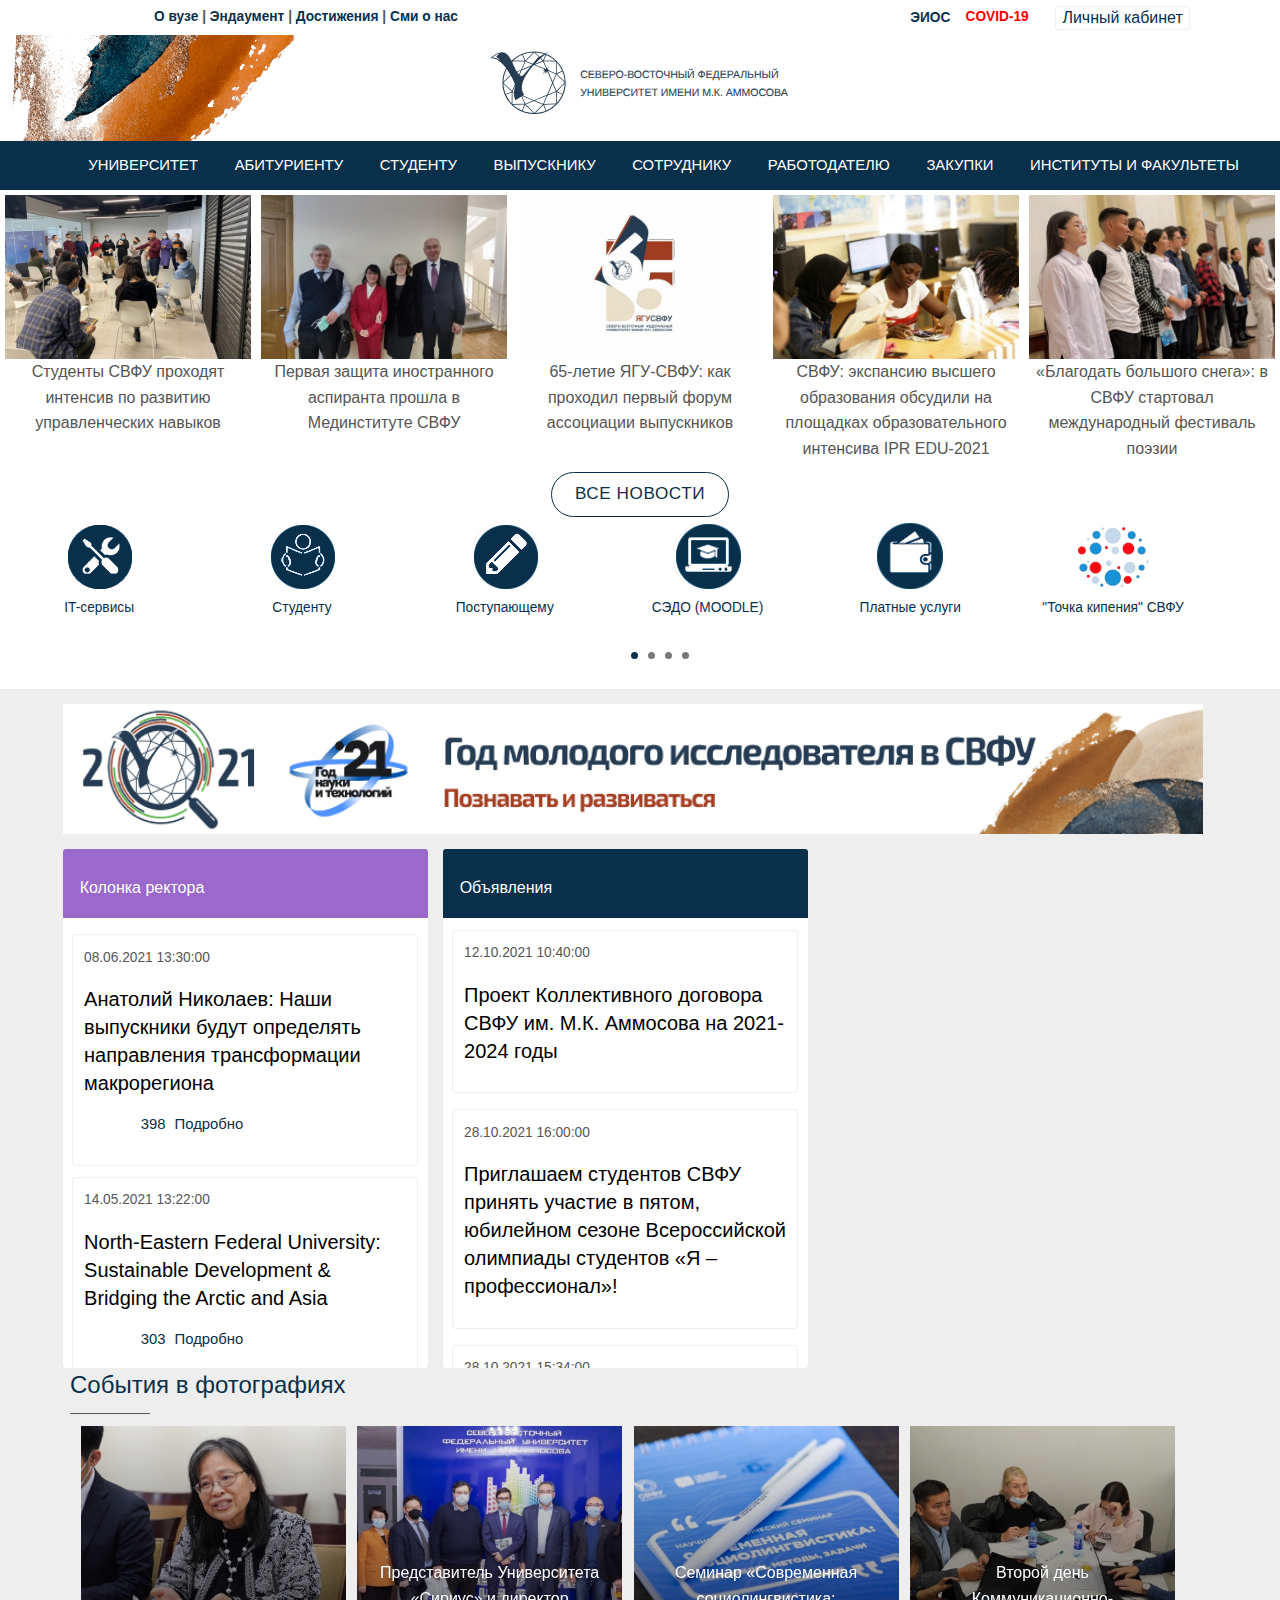
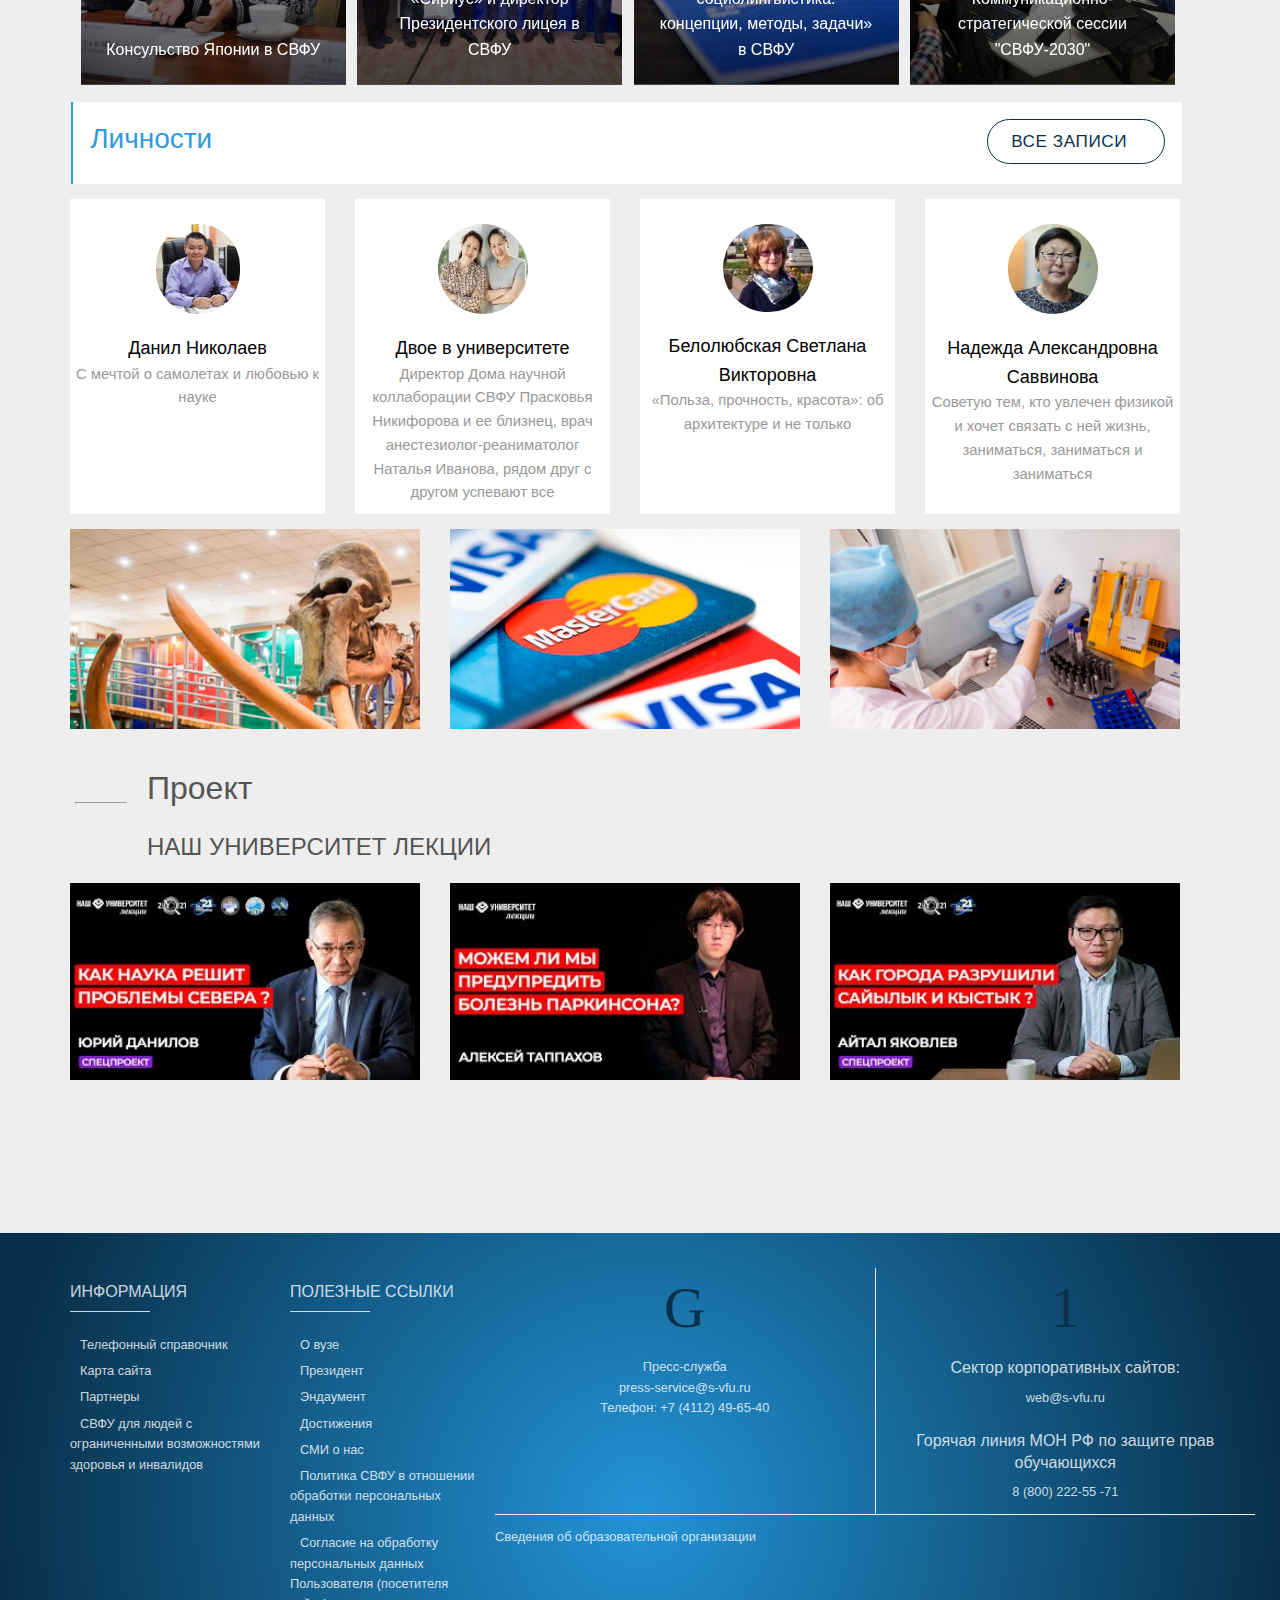
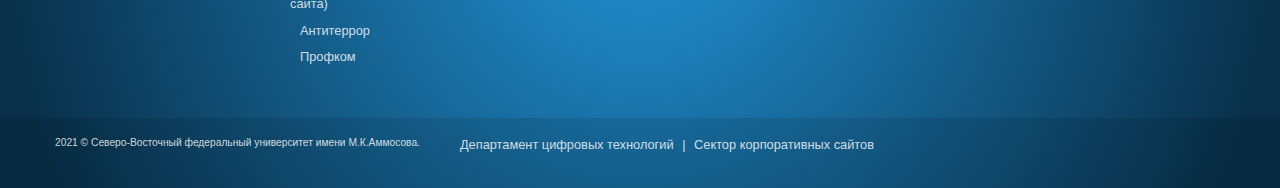
==== commit 8f64bddf: "Merge branch 'svfucopy' of https://github.com/tarkhoon/svfucopy into svfucopy" ====
--- a/index.html
+++ b/index.html
@@ -1690,12 +1690,19 @@
 
         <div class="row TheGeneralOfTextPersonalities"><!-- Надпись -->
 
-            <div class="mb-10"><!-- Стиль надписи -->
-
-                <h2>Личности</h2><!-- Текст -->
-
-            </div>
-
+            <div style="width: 50%;"><!-- Стиль надписи -->
+
+                <h3 class="g-color-blue g-font-weight-300">Личности</h3><!-- Текст -->
+
+            </div>
+            <div class="col-lg-6 col-7" style="width: 50% ;">
+                <div class="float-right">
+                    <a href="Отсылка.html" class="btn btn-md u-btn-outline-blue u-btn-hover-v1-3 g-letter-spacing-0_5 text-uppercase g-rounded-50 g-px-30">
+                        <span class="pull-left text-left">Все записи</span>
+                         <i class="fa fa-comments float-right g-font-size-25 g-ml-15 hidden-sm-down"></i>
+                    </a>
+                </div>
+            </div>
         </div>
 
         <div class="row TheGeneralBlocks"><!-- Личности -->
@@ -1755,8 +1762,10 @@
             </div>
 
             <div class="OurUniversityLecturesImage hidden"><!-- Кнопка -->
-
-                <img style="width: 100%;" src="pic/Три/2.jpg"><!-- Изображение кнопки -->
+                <div style="overflow:hidden">
+                    <img style="width: 100%; display: block;" src="pic/Три/2.jpg"><!-- Изображение кнопки -->
+                </div>
+
 
             </div>
 
@@ -1814,7 +1823,7 @@
 
     </section>
 
-    <footer class="g-bg-blue-radialgradient-circle g-pt-30 g-color-white-opacity-0_8" style="margin-top: 150px;">
+    <footer class="g-bg-blue-radialgradient-circle g-pt-30 g-color-white-opacity-0_8" style="margin-top: 150px;font-size: 80%;">
         
         <div class="container mb-30 mx-auto">
             <div class="row">
@@ -1898,7 +1907,7 @@
               <div class="row">
                 <div class="col-md-12 text-center text-md-left g-mb-10 g-mb-0--md">
                   <div class="d-lg-flex">
-                    <small class="d-block g-font-size-default g-mr-10 g-mb-10 g-mb-0--md">2021 © Северо-Восточный федеральный университет имени М.К.Аммосова.</small>
+                    <small class="d-block g-mr-10 g-mb-10 g-mb-0--md">2021 © Северо-Восточный федеральный университет имени М.К.Аммосова.</small>
                     <ul class="u-list-inline hidden-sm-down">
                       <li class="list-inline-item">
                         <a class="g-color-white-opacity-0_8 g-color-white--hover" href="/universitet/rukovodstvo-i-struktura/strukturnye-podrazdeleniya/ui/">Департамент цифровых технологий</a>
